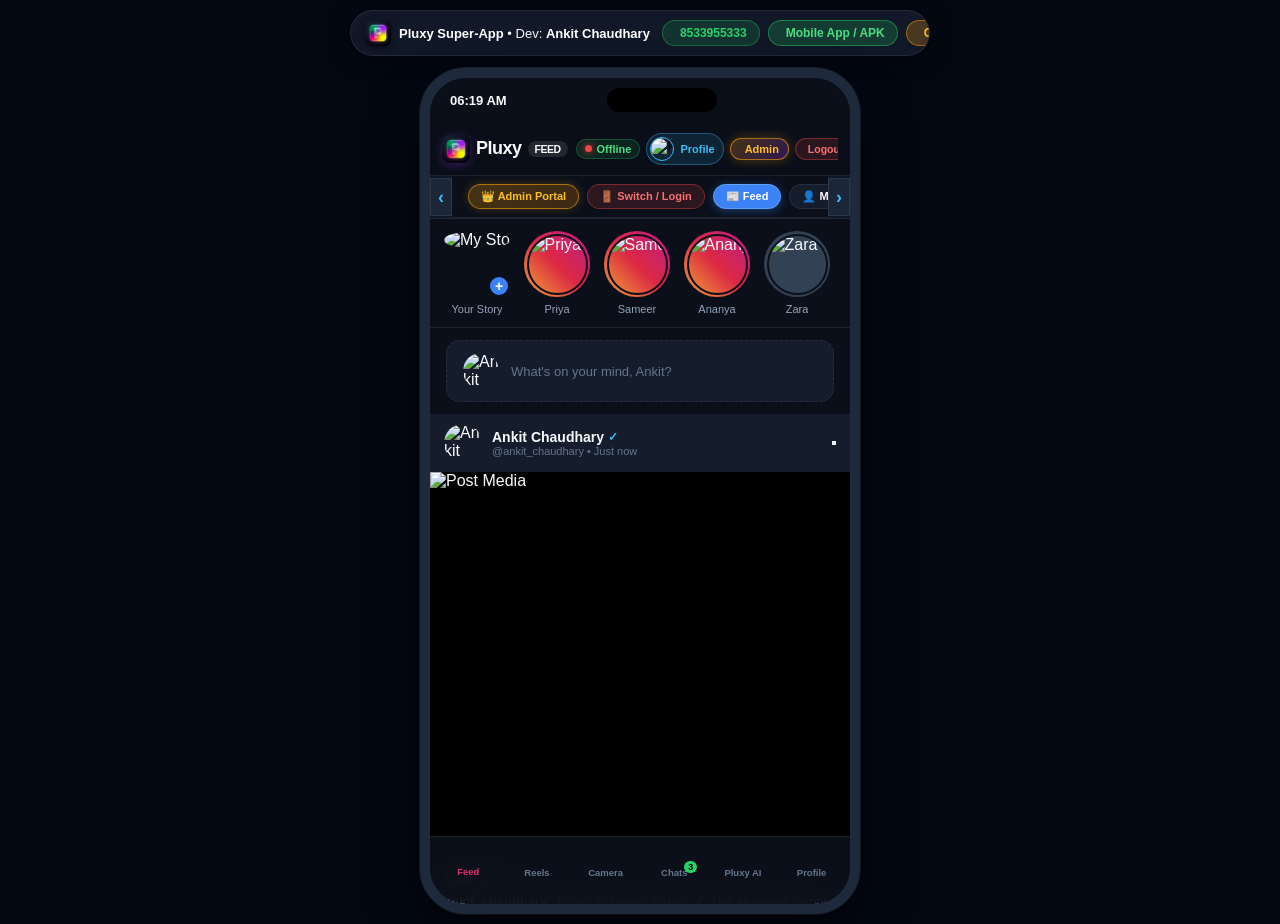
==== index.html @ 85f9549a "Initial commit: Pluxy Super-App with Reels Studio, 32+ AR Lenses, Creator Studio Monetization, and A" ====
<!DOCTYPE html>
<html lang="en">
<head>
  <meta charset="UTF-8">
  <meta name="viewport" content="width=device-width, initial-scale=1.0, maximum-scale=1.0, user-scalable=no">
  <title>Pluxy - All-in-One Super Social AI</title>
  <link rel="icon" type="image/png" href="assets/pluxy-icon.png">
  <link rel="manifest" href="manifest.json">
  <link rel="stylesheet" href="css/style.css">
  <!-- Phosphor Icons -->
  <script src="https://unpkg.com/@phosphor-icons/web@2.1.1"></script>
</head>
<body>

<div class="device-outer-wrapper frame-mode" id="device-frame-wrapper">
  <!-- Desktop Preview Toolbar -->
  <div class="desktop-preview-toolbar">
    <div class="desktop-toolbar-brand">
      <img src="assets/pluxy-icon.png" class="desktop-logo-img" alt="Pluxy" />
      <span><strong>Pluxy Super-App</strong> • Dev: <strong>Ankit Chaudhary</strong></span>
    </div>
    <div class="desktop-toolbar-actions">
      <a href="https://wa.me/918533955333?text=Hello%20Ankit%2C%20I%20love%20the%20Pluxy%20App!" target="_blank" class="toolbar-contact-btn wa">
        <i class="ph-bold ph-whatsapp-logo"></i> 8533955333
      </a>
      <a href="download.html" target="_blank" class="toolbar-contact-btn apk-btn" title="Download & Install on Phone">
        <i class="ph-bold ph-android-logo"></i> Mobile App / APK
      </a>
      <button class="toolbar-contact-btn creator-pill-btn" onclick="window.creatorStudioModule.openCreatorStudio()" title="Creator Studio & Rewards (Reels Monetization)">
        <i class="ph-bold ph-wallet"></i> Creator Studio ₹
      </button>
      <button class="toolbar-contact-btn admin-pill-btn" onclick="window.adminModule.openAdminPortal()" title="Admin Control (Master PIN)">
        <i class="ph-fill ph-crown"></i> Admin
      </button>
      <button class="toolbar-contact-btn auth-pill-btn" onclick="window.authModule.openAuth('login')">
        <i class="ph-bold ph-user-circle"></i> Login / Register
      </button>
      <button class="toolbar-contact-btn logout-pill-btn" onclick="window.authModule.logout()" title="Logout">
        <i class="ph-bold ph-sign-out"></i> Logout
      </button>
      <button class="toolbar-btn" id="btn-toggle-device-frame">
        <i class="ph-bold ph-arrows-out-simple"></i> Full View
      </button>
    </div>
  </div>

  <!-- Device Smartphone Frame -->
  <div class="device-shell">
    <!-- Status Bar -->
    <div class="status-bar">
      <span id="status-bar-clock">12:30</span>
      <div class="status-bar-notch"></div>
      <div class="status-bar-icons">
        <i class="ph-bold ph-cell-signal-full"></i>
        <i class="ph-bold ph-wifi-high"></i>
        <i class="ph-fill ph-battery-full"></i>
      </div>
    </div>

    <!-- App Top Header -->
    <header class="app-top-header">
      <div class="app-brand-title" id="header-app-title">
        <img src="assets/pluxy-icon.png" class="pluxy-header-logo" alt="Pluxy" /> Pluxy <span class="header-tag">Feed</span>
      </div>
      <div class="header-actions">
        <!-- Live Real-Time Multi-Device Sync Indicator -->
        <span class="sync-status-tag" id="sync-status-tag" title="Ultra-Fast Real-Time Multi-Device Sync Active">
          <span class="pulse-dot-green"></span>
          <span class="sync-status-text">Live</span>
        </span>
        <!-- Top Profile Button -->
        <button class="header-profile-btn" onclick="window.app.switchTab('profile')" title="My Profile">
          <img src="https://images.unsplash.com/photo-1535713875002-d1d0cf377fde?w=100&auto=format&fit=crop&q=80" class="header-profile-avatar" id="header-profile-avatar" alt="Profile" />
          <span class="header-profile-label">Profile</span>
        </button>
        <!-- Admin Badge Button (Protected by Master PIN) -->
        <button class="header-admin-badge-btn" id="header-admin-btn" onclick="window.adminModule.openAdminPortal()" title="Admin Control Center (Ankit Chaudhary)">
          <i class="ph-fill ph-crown"></i>
          <span>Admin</span>
        </button>
        <!-- Top Logout / Switch Button -->
        <button class="header-logout-badge-btn" onclick="window.authModule.logout()" title="Logout / Switch User">
          <i class="ph-bold ph-sign-out"></i>
          <span>Logout</span>
        </button>
        <!-- Creator Fund Wallet Button -->
        <button class="header-creator-fund-btn" onclick="window.creatorStudioModule.openCreatorStudio()" title="Reels Creator Fund & Wallet">
          <i class="ph-bold ph-wallet"></i>
          <span>₹ Wallet</span>
        </button>
        <button class="icon-btn-header" onclick="document.getElementById('create-post-modal').classList.add('active')" title="Create Post">
          <i class="ph-bold ph-plus-circle"></i>
        </button>
        <button class="icon-btn-header" onclick="window.reelsModule.openCreateReelModal()" title="Create Reel">
          <i class="ph-bold ph-film-strip"></i>
        </button>
        <div class="header-streak-badge" onclick="window.app.switchTab('snaps')" title="Snapchat Streaks">
          🔥 52
        </div>
        <button class="icon-btn-header" onclick="window.authModule.openAuth('login')" title="Login / Switch Account / Settings">
          <i class="ph-bold ph-gear-six"></i>
        </button>
      </div>
    </header>

    <!-- Sub Navigation Shortcuts Bar with Visible Side Scroller -->
    <div class="sub-nav-shortcuts-container">
      <button class="sub-nav-scroll-arrow left" onclick="document.getElementById('sub-nav-bar').scrollBy({left: -140, behavior: 'smooth'})" aria-label="Scroll left">‹</button>
      <div class="sub-nav-shortcuts" id="sub-nav-bar">
        <button class="shortcut-pill admin-pill" onclick="window.adminModule.openAdminPortal()" title="Admin Control Center (PIN 910010025123343)">👑 Admin Portal</button>
        <button class="shortcut-pill logout-pill" onclick="window.authModule.openAuth('login')" title="Switch Account / Login">🚪 Switch / Login</button>
        <button class="shortcut-pill active" data-tab="feed" onclick="window.app.switchTab('feed')">📰 Feed</button>
        <button class="shortcut-pill" data-tab="profile" onclick="window.app.switchTab('profile')">👤 My Profile</button>
        <button class="shortcut-pill" data-tab="reels" onclick="window.app.switchTab('reels')">🎬 Reels</button>
        <button class="shortcut-pill creator-pill" data-tab="creator-studio" onclick="window.app.switchTab('creator-studio')" title="Creator Studio & Rewards (Reels Monetization)">💰 Creator Studio</button>
        <button class="shortcut-pill" data-tab="camera" onclick="window.app.switchTab('camera')">📸 AR Camera</button>
        <button class="shortcut-pill" data-tab="chats" onclick="window.app.switchTab('chats')">💬 WhatsApp</button>
        <button class="shortcut-pill" data-tab="ai" onclick="window.app.switchTab('ai')">🤖 Pluxy AI</button>
        <button class="shortcut-pill" data-tab="explore" onclick="window.app.switchTab('explore')">🔍 Explore</button>
        <button class="shortcut-pill" data-tab="snapmap" onclick="window.app.switchTab('snapmap')">🗺️ Snap Map</button>
      </div>
      <button class="sub-nav-scroll-arrow right" onclick="document.getElementById('sub-nav-bar').scrollBy({left: 140, behavior: 'smooth'})" aria-label="Scroll right">›</button>
    </div>

    <!-- Main Screens Container -->
    <main class="app-screen-container">
      <!-- 1. FEED SCREEN (Instagram + Facebook) -->
      <section id="view-feed" class="app-screen-view active">
        <!-- Stories Tray (Snapchat + Instagram) -->
        <div class="stories-tray-scroll" id="stories-tray"></div>

        <!-- Create Post Prompt -->
        <div class="create-post-strip" id="btn-trigger-create-post">
          <img src="https://images.unsplash.com/photo-1535713875002-d1d0cf377fde?w=100&auto=format&fit=crop&q=80" alt="Ankit" class="create-post-avatar" />
          <span class="create-post-placeholder">What's on your mind, Ankit?</span>
          <i class="ph-fill ph-sparkle create-post-ai-icon" title="AI Auto-Caption"></i>
        </div>

        <!-- Posts List -->
        <div id="feed-posts-container"></div>
      </section>

      <!-- 2. CHATS SCREEN (WhatsApp) -->
      <section id="view-chats" class="app-screen-view">
        <div id="chats-list-container"></div>
      </section>

      <!-- 3. CAMERA SCREEN (Snapchat AR Face Filters & Lens Studio) -->
      <section id="view-camera" class="app-screen-view">
        <div class="camera-viewfinder-container" id="camera-viewfinder">
          <!-- Top Camera HUD Toolbar -->
          <div class="camera-top-toolbar" id="camera-top-toolbar">
            <button class="camera-tool-btn" id="btn-camera-flash" title="Toggle Flash (Shutter Glow)">
              <i class="ph-bold ph-lightning"></i>
            </button>
            <button class="camera-tool-btn" id="btn-camera-flip" title="Flip Camera (Front / Back)">
              <i class="ph-bold ph-camera-rotate"></i>
            </button>
            <button class="camera-tool-btn" id="btn-camera-timer" title="Timer (Off / 3s)">
              <i class="ph-bold ph-timer"></i> <span id="camera-timer-badge">Off</span>
            </button>
            <button class="camera-tool-btn" id="btn-camera-upload" title="Upload Photo from Phone / Gallery">
              <i class="ph-bold ph-image"></i>
            </button>
            <input type="file" id="camera-file-input" accept="image/*" style="display: none;" />
          </div>

          <!-- Video & Canvas Viewfinder -->
          <video id="camera-video-feed" playsinline autoplay muted style="position: absolute; opacity: 0; pointer-events: none; width: 1px; height: 1px;"></video>
          <canvas id="camera-ar-canvas" class="camera-ar-canvas-feed"></canvas>
          <div class="camera-fallback-screen hidden" id="camera-fallback-screen"></div>

          <!-- Camera Live / Reconnect Bar -->
          <div class="camera-reconnect-bar" onclick="window.cameraModule.startCamera()" title="Tap to turn on real webcam or phone camera">
            <i class="ph-bold ph-video-camera"></i> <span>Tap to Enable Real Camera / Switch to HD Studio</span>
          </div>

          <!-- Screen Flash & Countdown Overlays -->
          <div class="camera-flash-overlay" id="camera-flash-overlay"></div>
          <div class="camera-countdown-overlay hidden" id="camera-countdown-overlay">
            <span id="camera-countdown-num">3</span>
          </div>
          
          <!-- Bottom AR Lens & Filter Controls -->
          <div class="camera-hud-controls">
            <!-- Lens Category Filter Tabs (32+ Lenses) -->
            <div class="camera-category-tabs">
              <button class="camera-cat-tab active" onclick="document.querySelectorAll('.camera-cat-tab').forEach(b=>b.classList.remove('active')); this.classList.add('active'); window.cameraModule.filterLensesByCategory('all')">All (32)</button>
              <button class="camera-cat-tab" onclick="document.querySelectorAll('.camera-cat-tab').forEach(b=>b.classList.remove('active')); this.classList.add('active'); window.cameraModule.filterLensesByCategory('animals')">🐾 Animals</button>
              <button class="camera-cat-tab" onclick="document.querySelectorAll('.camera-cat-tab').forEach(b=>b.classList.remove('active')); this.classList.add('active'); window.cameraModule.filterLensesByCategory('glam')">✨ Glamour</button>
              <button class="camera-cat-tab" onclick="document.querySelectorAll('.camera-cat-tab').forEach(b=>b.classList.remove('active')); this.classList.add('active'); window.cameraModule.filterLensesByCategory('cyber')">🕶️ Cyber</button>
              <button class="camera-cat-tab" onclick="document.querySelectorAll('.camera-cat-tab').forEach(b=>b.classList.remove('active')); this.classList.add('active'); window.cameraModule.filterLensesByCategory('fun')">🎭 Memes</button>
            </div>

            <!-- Color Tone Filter Chips Bar -->
            <div class="camera-color-presets-bar" id="camera-color-presets">
              <button class="camera-preset-chip active" onclick="window.cameraModule.setColorFilter('normal')">Natural</button>
              <button class="camera-preset-chip" onclick="window.cameraModule.setColorFilter('golden')">🌅 Golden Hour</button>
              <button class="camera-preset-chip" onclick="window.cameraModule.setColorFilter('neon')">🔮 Cyber Neon</button>
              <button class="camera-preset-chip" onclick="window.cameraModule.setColorFilter('noir')">🖤 Noir B&W</button>
              <button class="camera-preset-chip" onclick="window.cameraModule.setColorFilter('glam')">💖 Glam Blush</button>
              <button class="camera-preset-chip" onclick="window.cameraModule.setColorFilter('matrix')">👽 Matrix</button>
            </div>

            <!-- Active Lens Indicator Pill -->
            <div class="camera-lens-indicator" id="camera-lens-indicator">✨ Snapchat AR Lens Active</div>

            <!-- Lenses Carousel (32+ Viral Lenses) -->
            <div class="camera-filters-carousel" id="camera-filters-carousel"></div>

            <!-- Shutter Action Row -->
            <div class="camera-shutter-row">
              <button class="camera-gallery-quick-btn" onclick="document.getElementById('camera-file-input').click()" title="Pick Photo from Gallery">
                <i class="ph-bold ph-images-square"></i>
              </button>
              <div class="shutter-btn-outer" id="btn-camera-shutter" title="Take Snap / Capture Photo">
                <div class="shutter-btn-inner"></div>
              </div>
              <button class="camera-flip-quick-btn" onclick="window.cameraModule.flipCamera()" title="Flip Front / Rear Camera">
                <i class="ph-bold ph-arrows-clockwise"></i>
              </button>
            </div>
          </div>
        </div>
      </section>

      <!-- Snap Editor Modal (Photo Captured with AR Lens) -->
      <div class="snap-editor-modal" id="snap-editor-modal">
        <div class="snap-editor-card">
          <div class="snap-editor-topbar">
            <button class="snap-editor-btn" id="btn-close-snap-editor" title="Discard / Retake">
              <i class="ph-bold ph-x"></i> Retake
            </button>
            <div class="snap-editor-title">Snap Preview ✨</div>
            <button class="snap-editor-btn download" id="btn-download-snap" title="Download to Phone / Gallery">
              <i class="ph-bold ph-download-simple"></i> Save Photo
            </button>
          </div>
          
          <div class="snap-editor-media-wrap">
            <img id="snap-editor-preview-img" class="snap-editor-preview-img" alt="Captured AR Snap" />
            <div class="snap-editor-lens-watermark" id="snap-editor-watermark">Pluxy AR Studio</div>
          </div>
          
          <div class="snap-editor-bottom-controls">
            <div class="snap-editor-input-row">
              <input type="text" id="snap-editor-caption" class="snap-caption-input" placeholder="Add a caption to your snap... ✍️" />
              <select id="snap-editor-timer" class="snap-timer-select" title="Viewing duration">
                <option value="3">3s</option>
                <option value="5" selected>5s</option>
                <option value="10">10s</option>
                <option value="0">∞</option>
              </select>
            </div>
            
            <div class="snap-editor-actions-row">
              <button class="btn-snap-action story" id="btn-add-to-story">
                <i class="ph-bold ph-plus-circle"></i> Add to Story
              </button>
              <button class="btn-snap-action send" id="btn-send-created-snap">
                <i class="ph-fill ph-paper-plane-right"></i> Send Snap 🔥
              </button>
            </div>
          </div>
        </div>
      </div>

      <!-- 4. SNAPS & STREAKS SCREEN (Snapchat) -->
      <section id="view-snaps" class="app-screen-view">
        <div id="snaps-list-container"></div>
      </section>

      <!-- 5. GEMINI LIFETIME AI SCREEN -->
      <section id="view-ai" class="app-screen-view">
        <div class="ai-copilot-screen">
          <div class="ai-copilot-header-bar">
            <div class="ai-copilot-title">
              <img src="assets/pluxy-icon.png" class="pluxy-small-icon" alt="Pluxy" /> Pluxy AI Copilot
            </div>
            <span class="ai-lifetime-pill">Lifetime Gemini Flash</span>
          </div>

          <div class="ai-preset-prompts-tray">
            <button class="ai-prompt-chip" data-prompt="Viral post captions and hashtags about building a tech startup">💡 Post Ideas</button>
            <button class="ai-prompt-chip" data-prompt="Give me a witty, charming reply to a friend asking about our weekend hangout">💌 Witty Reply</button>
            <button class="ai-prompt-chip" data-prompt="How does the Lifetime AI feature work without subscription in Pluxy?">⚡ Lifetime AI</button>
            <button class="ai-prompt-chip" data-prompt="Write a modern aesthetic Instagram bio for a software creator">📸 Bio Writer</button>
          </div>

          <div class="ai-messages-container" id="ai-messages-container"></div>

          <div class="ai-input-composer">
            <input type="text" id="ai-chat-input" class="ai-chat-input" placeholder="Ask Pluxy AI anything..." />
            <button class="ai-send-btn" id="btn-ai-send">
              <i class="ph-bold ph-paper-plane-right"></i>
            </button>
          </div>

          <!-- Multimodal Vision Analyzer Card -->
          <div id="ai-vision-container" style="padding: 16px;"></div>
        </div>
      </section>

      <!-- 6. PROFILE SCREEN -->
      <section id="view-profile" class="app-screen-view">
        <div id="profile-content-container"></div>
      </section>

      <!-- 7. REELS SCREEN (Instagram Reels) -->
      <section id="view-reels" class="app-screen-view">
        <div id="reels-feed-container" class="reels-fullscreen-feed"></div>
      </section>

      <!-- 8. EXPLORE SCREEN (Instagram Explore Grid) -->
      <section id="view-explore" class="app-screen-view">
        <div id="explore-grid-container"></div>
      </section>

      <!-- 9. SNAP MAP SCREEN (Snapchat Live Map) -->
      <section id="view-snapmap" class="app-screen-view">
        <div id="snapmap-container"></div>
      </section>

      <!-- 10. CREATOR STUDIO SCREEN (Reels Monetization & UPI Cashout) -->
      <section id="view-creator-studio" class="app-screen-view"></section>
    </main>

    <!-- App Bottom Navigation Bar -->
    <nav class="app-bottom-nav">
      <button class="bottom-nav-item active" data-tab="feed" onclick="window.app.switchTab('feed')">
        <i class="ph-bold ph-house"></i>
        <span>Feed</span>
      </button>
      <button class="bottom-nav-item" data-tab="reels" onclick="window.app.switchTab('reels')">
        <i class="ph-bold ph-film-strip"></i>
        <span>Reels</span>
      </button>
      <button class="bottom-nav-item" data-tab="camera" onclick="window.app.switchTab('camera')">
        <i class="ph-bold ph-camera"></i>
        <span>Camera</span>
      </button>
      <button class="bottom-nav-item" data-tab="chats" onclick="window.app.switchTab('chats')">
        <i class="ph-bold ph-chat-circle"></i>
        <span>Chats</span>
        <span class="nav-badge">3</span>
      </button>
      <button class="bottom-nav-item" data-tab="ai" onclick="window.app.switchTab('ai')">
        <i class="ph-fill ph-sparkle"></i>
        <span>Pluxy AI</span>
      </button>
      <button class="bottom-nav-item" data-tab="profile" onclick="window.app.switchTab('profile')">
        <i class="ph-bold ph-user"></i>
        <span>Profile</span>
      </button>
    </nav>
  </div>
</div>
<!-- ================= MODALS & FULLSCREEN OVERLAYS ================= -->

<!-- 1. Fullscreen WhatsApp Chat Screen -->
<div class="chat-detail-screen" id="chat-detail-modal">
  <div class="chat-view-header">
    <div class="chat-header-user-info">
      <button class="icon-btn-ghost" id="btn-back-chat" style="font-size: 22px; color: #FFF; background: none; border: none; cursor: pointer;">
        <i class="ph-bold ph-arrow-left"></i>
      </button>
      <img src="" id="chat-view-avatar" class="chat-view-avatar" alt="Avatar" />
      <div>
        <div class="chat-view-name" id="chat-view-name">Friend</div>
        <div class="chat-view-status" id="chat-view-status">online</div>
      </div>
    </div>
    <div class="chat-header-actions">
      <button class="icon-btn-ghost" id="btn-chat-video" style="background: none; border: none; color: #FFF; font-size: 22px; cursor: pointer;"><i class="ph-bold ph-video-camera"></i></button>
      <button class="icon-btn-ghost" id="btn-chat-call" style="background: none; border: none; color: #FFF; font-size: 22px; cursor: pointer;"><i class="ph-bold ph-phone"></i></button>
      <button class="icon-btn-ghost" style="background: none; border: none; color: #FFF; font-size: 22px; cursor: pointer;"><i class="ph-bold ph-dots-three-vertical"></i></button>
    </div>
  </div>

  <!-- Messages Stream -->
  <div class="chat-messages-stream" id="chat-messages-stream"></div>

  <!-- Sticky AI Smart Replies Bar -->
  <div class="chat-smart-replies-bar" id="chat-smart-replies-bar"></div>

  <!-- Chat Input Bar -->
  <div class="chat-input-bar">
    <button class="chat-action-icon-btn"><i class="ph-bold ph-smiley"></i></button>
    <button class="chat-action-icon-btn" onclick="window.app.switchTab('camera')"><i class="ph-bold ph-paperclip"></i></button>
    <input type="text" id="chat-text-input" class="chat-text-input" placeholder="Type a message..." />
    <button class="chat-action-icon-btn" id="btn-chat-mic"><i class="ph-fill ph-microphone"></i></button>
    <button class="chat-action-icon-btn" id="btn-chat-send" style="color: var(--whatsapp);"><i class="ph-fill ph-paper-plane-right"></i></button>
  </div>
</div>

<!-- WhatsApp Voice & Video Calling Screen Modal -->
<div class="calling-screen-modal" id="calling-screen-modal">
  <!-- Dual Video Streams Container (Video Mode) -->
  <div class="call-video-streams-container" id="call-video-streams-container" style="display: none;">
    <!-- Main Remote Friend Video -->
    <img src="https://images.unsplash.com/photo-1494790108377-be9c29b29330?w=800" class="remote-video-feed" alt="Priya Sharma" />
    <!-- Local Picture-in-Picture Webcam -->
    <div class="local-pip-video-wrap">
      <video id="calling-local-video-feed" playsinline autoplay muted></video>
      <span class="pip-label">You</span>
    </div>
  </div>

  <div class="calling-header-info">
    <div class="calling-encrypted-badge"><i class="ph-fill ph-lock-key"></i> WhatsApp HD Call • End-to-End Encrypted</div>
    <h2 id="calling-contact-name">Priya Sharma</h2>
    <span id="calling-status-text">WhatsApp Video Call...</span>
    <span id="calling-timer" class="calling-timer-label">00:00</span>
  </div>

  <!-- Voice Mode Avatar Visualizer -->
  <div class="calling-center-visual" id="call-voice-avatar-container">
    <div class="calling-avatar-ring">
      <div class="pulse-wave-1"></div>
      <div class="pulse-wave-2"></div>
      <img src="" id="calling-contact-avatar" alt="Caller Avatar" />
    </div>
  </div>

  <div class="calling-actions-bar">
    <button class="call-action-btn" id="btn-toggle-mute" title="Mute Mic"><i class="ph-fill ph-microphone"></i></button>
    <button class="call-action-btn" id="btn-toggle-video-call" title="Toggle Video"><i class="ph-fill ph-video-camera"></i></button>
    <button class="call-action-btn" onclick="window.app.playSound('ding'); window.app.showToast('Speaker Audio HD active! 🔊');" title="Speaker"><i class="ph-fill ph-speaker-high"></i></button>
    <button class="call-action-btn end-call" id="btn-end-call" title="End Call"><i class="ph-fill ph-phone-disconnect"></i></button>
  </div>
</div>

<!-- Incoming Call Screen Modal -->
<div class="incoming-call-modal" id="incoming-call-modal">
  <div class="incoming-call-card">
    <div class="incoming-badge"><i class="ph-fill ph-phone-incoming"></i> Incoming WhatsApp Video Call</div>
    <div class="incoming-avatar-ring">
      <img src="https://images.unsplash.com/photo-1494790108377-be9c29b29330?w=200" id="incoming-caller-avatar" alt="Caller" />
      <div class="incoming-pulse-ring"></div>
    </div>
    <h2 id="incoming-caller-name">Priya Sharma</h2>
    <p>WhatsApp Video Call</p>

    <div class="incoming-call-actions">
      <button class="btn-decline-call" id="btn-decline-incoming-call">
        <i class="ph-fill ph-phone-disconnect"></i>
        <span>Decline</span>
      </button>
      <button class="btn-accept-call" id="btn-accept-incoming-call">
        <i class="ph-fill ph-video-camera"></i>
        <span>Accept</span>
      </button>
    </div>
  </div>
</div>

<!-- 2. Fullscreen Instagram/Snapchat Story Viewer -->
<div class="story-viewer-modal" id="story-viewer-modal">
  <div class="story-progress-segments" id="story-progress-segments"></div>
  <div class="story-viewer-topbar">
    <div class="story-author-tag">
      <img src="" id="story-author-avatar" alt="Story Author" />
      <span class="story-name-label" id="story-author-name"></span>
      <span class="story-time-label" id="story-timestamp"></span>
    </div>
    <button class="btn-close-story" id="btn-close-story">×</button>
  </div>
  <div class="story-touch-area" id="story-touch-area">
    <img src="" id="story-media-image" alt="Story Media" />
    <div class="story-caption-overlay" id="story-caption-text"></div>
  </div>
  <div class="story-reply-bottom-bar">
    <input type="text" class="story-reply-input" placeholder="Send reply to story..." />
    <button class="story-heart-reply-btn" onclick="window.app.showToast('Heart sent to story! ❤️'); window.app.playSound('like');">❤️</button>
  </div>
</div>

<!-- 3. Fullscreen Snapchat Ephemeral Snap Viewer with Self-Destruct -->
<div class="snap-viewer-modal" id="snap-viewer-modal">
  <div class="snap-viewer-topbar">
    <span id="snap-sender-info" style="font-weight: 700;"></span>
    <div class="snap-countdown-circle" id="snap-timer-counter">5</div>
    <button class="icon-btn-ghost" id="btn-close-snap" style="background: none; border: none; font-size: 26px; color: #FFF; cursor: pointer;">×</button>
  </div>
  <div class="snap-viewer-image-wrap">
    <img src="" id="snap-media-image" alt="Disappearing Snap" />
    <div class="snap-caption-overlay-bar" id="snap-caption-text"></div>
  </div>
</div>


<!-- 5. Comments Drawer -->
<div class="app-bottom-drawer" id="comments-modal">
  <div class="drawer-card">
    <div class="drawer-header">
      <h3>Comments</h3>
      <button class="btn-close-drawer" id="btn-close-comments">×</button>
    </div>
    <div class="comments-list-box" id="comments-list"></div>
    <div class="comment-input-row">
      <input type="text" id="comment-input-text" placeholder="Add a comment..." />
      <button class="btn-comment-send" id="btn-submit-comment">Post</button>
    </div>
  </div>
</div>

<!-- 6. Create Post Drawer (Instagram/Facebook) -->
<div class="app-bottom-drawer" id="create-post-modal">
  <div class="drawer-card">
    <div class="drawer-header">
      <h3>Create New Post</h3>
      <button class="btn-close-drawer" id="btn-close-create-post">×</button>
    </div>
    <div class="post-create-form">
      <input type="text" id="post-create-topic" class="form-input-box" placeholder="Topic or idea (e.g., Weekend trip, Coding vibe)" />
      <button class="btn-ai-sparkle" id="btn-ai-generate-caption">
        <i class="ph-bold ph-sparkle"></i> ✨ AI Generate Caption & Hashtags
      </button>
      <textarea id="post-create-caption" class="form-input-box form-textarea" placeholder="Post caption & hashtags..."></textarea>
      <input type="text" id="post-create-image" class="form-input-box" placeholder="Image URL (or leave blank for auto aesthetic photo)" />
      <button class="btn-submit-primary" id="btn-submit-post">Publish Post 🚀</button>
    </div>
  </div>
</div>

<!-- 7. Lifetime Gemini AI Settings Drawer -->
<div class="app-bottom-drawer" id="settings-modal">
  <div class="drawer-card">
    <div class="drawer-header">
      <h3>Lifetime AI & App Settings</h3>
      <button class="btn-close-drawer" id="btn-close-settings">×</button>
    </div>
    <div class="settings-info-card">
      <span id="settings-ai-status" class="status-badge"></span>
      <p><strong>Pluxy</strong> features <strong>Lifetime Google Gemini AI Integration</strong>. Created with pride by <strong>Ankit Chaudhary</strong> (Contact: 📞 8533955333). By entering your free Gemini API key from Google AI Studio, this app operates permanently with zero recurring monthly subscription costs!</p>
      <p style="margin-top: 6px;">👉 <a href="https://aistudio.google.com/app/apikey" target="_blank">Get Free Gemini API Key from Google AI Studio ↗</a></p>
    </div>
    <div class="post-create-form">
      <label style="font-size: 12px; font-weight: 700; color: var(--text-secondary);">Google Gemini API Key:</label>
      <input type="password" id="settings-gemini-key" class="form-input-box" placeholder="AIzaSy..." />
      <label style="font-size: 12px; font-weight: 700; color: var(--text-secondary); margin-top: 6px;">AI Model Selection:</label>
      <select id="settings-gemini-model" class="form-input-box">
        <option value="gemini-1.5-flash">Gemini 1.5 Flash (Ultra Fast & Multimodal)</option>
        <option value="gemini-2.0-flash">Gemini 2.0 Flash (Next-Gen Intelligence)</option>
      </select>
      <button class="btn-submit-primary" id="btn-save-settings">Save & Activate Lifetime AI ✨</button>
    </div>
  </div>
</div>

<!-- 8. Complete Reels Creator Studio Modal -->
<div class="reels-studio-fullscreen-modal" id="create-reel-modal">
  <div class="reels-studio-container">
    <!-- Studio Header -->
    <div class="reels-studio-topbar">
      <div class="studio-brand">
        <i class="ph-fill ph-film-strip" style="color: #FF007F; font-size: 24px;"></i>
        <div>
          <h3>Pluxy Reels Studio</h3>
          <span class="studio-sub">Record, Edit Audio & Filters 🎬</span>
        </div>
      </div>
      <div class="studio-top-actions">
        <div class="studio-sound-badge" id="studio-active-sound-pill">
          <i class="ph-bold ph-music-notes"></i> <span id="studio-sound-name">Diljit - Lover 🎵</span>
        </div>
        <button class="btn-close-studio" id="btn-close-create-reel" title="Close Studio">×</button>
      </div>
    </div>

    <!-- Mode Selection Pills (Camera / Templates / Upload) -->
    <div class="reels-source-tabs">
      <button class="reel-source-tab active" id="tab-reel-camera" onclick="window.reelsModule.switchSourceTab('camera')">
        <i class="ph-bold ph-video-camera"></i> Live Camera
      </button>
      <button class="reel-source-tab" id="tab-reel-templates" onclick="window.reelsModule.switchSourceTab('templates')">
        <i class="ph-bold ph-sparkle"></i> Trending Visuals
      </button>
      <button class="reel-source-tab" id="tab-reel-upload" onclick="document.getElementById('reel-file-input').click()">
        <i class="ph-bold ph-upload-simple"></i> Upload Video/Photo
      </button>
      <input type="file" id="reel-file-input" accept="video/*,image/*" style="display: none;" onchange="window.reelsModule.handleFileUpload(event)" />
    </div>

    <!-- Live Viewfinder & Recording Canvas Container -->
    <div class="reels-viewfinder-card" id="reel-viewfinder-card">
      <!-- Recording Progress Bar -->
      <div class="reel-record-progress-track">
        <div class="reel-record-progress-bar" id="reel-record-progress-bar"></div>
      </div>

      <!-- Live Video Viewfinder -->
      <video id="reel-camera-preview" class="reel-viewfinder-media" playsinline autoplay muted></video>
      <img id="reel-template-preview" class="reel-viewfinder-media hidden" src="https://images.unsplash.com/photo-1518770660439-4636190af475?w=800" alt="Template" />

      <!-- Live Filter Overlay -->
      <div class="reel-filter-overlay" id="reel-filter-overlay"></div>

      <!-- Live Time & Record Status Overlay -->
      <div class="reel-viewfinder-hud">
        <div class="reel-record-time-badge" id="reel-record-time-badge">00:00 / 00:15</div>
        <div class="reel-live-audio-playing hidden" id="reel-audio-wave-box">
          <span class="wave-bar"></span>
          <span class="wave-bar"></span>
          <span class="wave-bar"></span>
          <span class="wave-bar"></span>
        </div>
      </div>

      <!-- Live Viewfinder Controls -->
      <div class="reel-viewfinder-controls">
        <button class="reel-viewfinder-btn" onclick="window.reelsModule.flipReelCamera()" title="Flip Front / Rear Camera">
          <i class="ph-bold ph-camera-rotate"></i>
        </button>

        <!-- Big Red Record Button -->
        <div class="reel-record-btn-ring" id="btn-reel-record-trigger" onclick="window.reelsModule.toggleRecording()">
          <div class="reel-record-btn-core" id="reel-record-btn-core"></div>
        </div>

        <button class="reel-viewfinder-btn" onclick="document.getElementById('reel-file-input').click()" title="Upload from Device">
          <i class="ph-bold ph-image-square"></i>
        </button>
      </div>
    </div>

    <!-- Video Filters Tray ("Filter aa rahe") -->
    <div class="studio-section-wrap">
      <div class="studio-section-title">
        <span><i class="ph-bold ph-faders"></i> Reel Video Filters & Effects:</span>
        <span class="studio-active-filter-tag" id="studio-active-filter-label">Natural</span>
      </div>
      <div class="reels-filters-carousel" id="reels-filters-carousel">
        <button class="reel-filter-chip active" onclick="window.reelsModule.setReelFilter('none', 'Natural ✨')">
          <span class="chip-dot normal"></span> Natural
        </button>
        <button class="reel-filter-chip" onclick="window.reelsModule.setReelFilter('golden', 'Golden Hour 🌅')">
          <span class="chip-dot golden"></span> 🌅 Golden Hour
        </button>
        <button class="reel-filter-chip" onclick="window.reelsModule.setReelFilter('cyber', 'Cyberpunk Neon 🔮')">
          <span class="chip-dot cyber"></span> 🔮 Cyber Neon
        </button>
        <button class="reel-filter-chip" onclick="window.reelsModule.setReelFilter('vhs', 'Vintage VHS 📼')">
          <span class="chip-dot vhs"></span> 📼 Retro VHS
        </button>
        <button class="reel-filter-chip" onclick="window.reelsModule.setReelFilter('noir', 'Noir B&W 🖤')">
          <span class="chip-dot noir"></span> 🖤 Cinematic Noir
        </button>
        <button class="reel-filter-chip" onclick="window.reelsModule.setReelFilter('anime', 'Anime Soft 🌸')">
          <span class="chip-dot anime"></span> 🌸 Anime Pastel
        </button>
        <button class="reel-filter-chip" onclick="window.reelsModule.setReelFilter('glitch', 'Glitch FX ⚡')">
          <span class="chip-dot glitch"></span> ⚡ Glitch Pop
        </button>
        <button class="reel-filter-chip" onclick="window.reelsModule.setReelFilter('diamond', 'Diamond Glam 💎')">
          <span class="chip-dot diamond"></span> 💎 Diamond Glam
        </button>
      </div>
    </div>

    <!-- Trending Music & Song Library ("Song aa rahe") -->
    <div class="studio-section-wrap">
      <div class="studio-section-title">
        <span><i class="ph-bold ph-music-notes-simple"></i> Trending Music & Audio Library (Tap ▶ to Preview):</span>
      </div>
      <div class="reels-audio-carousel" id="reels-audio-carousel">
        <!-- Rendered dynamically by reelsModule.renderAudioLibrary() -->
      </div>
    </div>

    <!-- Trending Visual Templates Tray (Optional) -->
    <div class="studio-section-wrap hidden" id="studio-templates-section">
      <div class="studio-section-title">
        <span><i class="ph-bold ph-film-strip"></i> Choose Cinematic 4K Template:</span>
      </div>
      <div class="reels-templates-carousel" id="reels-templates-carousel"></div>
    </div>

    <!-- AI Viral Caption & Publishing Section -->
    <div class="studio-publish-section">
      <div class="studio-ai-caption-row">
        <input type="text" id="reel-topic-input" class="form-input-box" placeholder="Topic for AI Caption (e.g., Late night coding, Weekend drive)" />
        <button class="btn-ai-sparkle" id="btn-reel-ai-caption">
          <i class="ph-bold ph-sparkle"></i> ✨ AI Caption
        </button>
      </div>

      <textarea id="reel-caption-input" class="form-input-box form-textarea studio-caption-textarea" placeholder="Write caption and viral hashtags... 🚀 #trending #pluxy #reels"></textarea>

      <!-- Quick Hashtag Pills -->
      <div class="studio-hashtag-pills">
        <span onclick="window.reelsModule.appendHashtag('#viral')">#viral</span>
        <span onclick="window.reelsModule.appendHashtag('#reels')">#reels</span>
        <span onclick="window.reelsModule.appendHashtag('#trending')">#trending</span>
        <span onclick="window.reelsModule.appendHashtag('#pluxy')">#pluxy</span>
        <span onclick="window.reelsModule.appendHashtag('#foryou')">#foryou</span>
      </div>

      <button class="btn-submit-primary reels-publish-btn" id="btn-publish-reel">
        <i class="ph-fill ph-paper-plane-right"></i> Publish Reel & Earn Views 🚀
      </button>
    </div>
  </div>
</div>

<!-- 9. Fullscreen Authentication Modal (Login / Register / Forgot Password) -->
<div class="auth-fullscreen-modal" id="auth-modal">
  <div class="auth-card-wrapper" id="auth-modal-content"></div>
</div>

<!-- 10. Admin Master PIN Challenge Modal -->
<div class="admin-pin-modal-overlay" id="admin-pin-modal">
  <div class="admin-pin-card">
    <button class="icon-btn-close-pin" onclick="window.adminModule.closePinPrompt()"><i class="ph-bold ph-x"></i></button>
    <div class="pin-shield-glow">🛡️</div>
    <h3 class="pin-card-title">Admin Master Access</h3>
    <p class="pin-card-desc">Enter Master Security Code (or 1-Tap Quick Unlock) to open Admin Control Center</p>
    
    <div class="pin-input-container">
      <input type="password" id="admin-pin-text-input" class="admin-pin-screen-input" placeholder="Enter Master Code" oninput="window.adminModule.enteredPin = this.value; window.adminModule.updatePinDots();" />
      <button type="button" class="btn-toggle-pin-pw" onclick="const p = document.getElementById('admin-pin-text-input'); p.type = p.type === 'password' ? 'text' : 'password';">
        <i class="ph-bold ph-eye"></i>
      </button>
    </div>
    
    <div class="pin-dots-display" id="pin-display-dots">Enter Master Code</div>
    <div class="pin-error-text" id="pin-error-msg"></div>

    <div class="pin-keypad">
      <button class="pin-key" onclick="window.adminModule.handlePinInput('1')">1</button>
      <button class="pin-key" onclick="window.adminModule.handlePinInput('2')">2</button>
      <button class="pin-key" onclick="window.adminModule.handlePinInput('3')">3</button>
      <button class="pin-key" onclick="window.adminModule.handlePinInput('4')">4</button>
      <button class="pin-key" onclick="window.adminModule.handlePinInput('5')">5</button>
      <button class="pin-key" onclick="window.adminModule.handlePinInput('6')">6</button>
      <button class="pin-key" onclick="window.adminModule.handlePinInput('7')">7</button>
      <button class="pin-key" onclick="window.adminModule.handlePinInput('8')">8</button>
      <button class="pin-key" onclick="window.adminModule.handlePinInput('9')">9</button>
      <button class="pin-key special" onclick="window.adminModule.enteredPin = '910010025123343'; window.adminModule.updatePinDots(); window.adminModule.submitPin();" title="Quick Master Unlock">⚡ 910010025123343</button>
      <button class="pin-key" onclick="window.adminModule.handlePinInput('0')">0</button>
      <button class="pin-key backspace" onclick="window.adminModule.handlePinBackspace()"><i class="ph-bold ph-backspace"></i></button>
    </div>

    <button type="button" class="btn-admin-primary" style="width: 100%; margin-top: 14px;" onclick="window.adminModule.submitPin()">
      <i class="ph-bold ph-lock-key-open"></i> Unlock Control Center 🚀
    </button>
  </div>
</div>

<!-- 11. Fullscreen Admin Portal Modal -->
<div class="admin-portal-modal-wrap" id="admin-portal-modal">
  <div id="admin-portal-content" class="admin-portal-content-box"></div>
</div>

<!-- 12. Targeted Individual User Direct Notice / Alert Modal -->
<div class="targeted-alert-modal-overlay" id="targeted-alert-modal">
  <div class="targeted-alert-card">
    <div class="targeted-alert-header">
      <div class="targeted-alert-icon">🔔</div>
      <div>
        <h3 id="targeted-alert-title">Official Notice from Founder</h3>
        <span class="targeted-alert-subtitle">Founder & Lead Developer: Ankit Chaudhary</span>
      </div>
    </div>
    <div class="targeted-alert-body" id="targeted-alert-message">
      <!-- Injected live from sync engine -->
    </div>
    <div class="targeted-alert-actions">
      <button class="btn-targeted-alert-ack" onclick="window.syncEngine.dismissTargetedAlert()">
        <i class="ph-bold ph-check"></i> Understood & Acknowledged 👍
      </button>
    </div>
  </div>
</div>

<!-- Global Notification Toast -->
<div class="app-toast" id="app-toast"></div>

<!-- Application Scripts -->
<script src="js/data.js"></script>
<script src="js/sync.js"></script>
<script src="js/gemini.js"></script>
<script src="js/modules/feed.js"></script>
<script src="js/modules/stories.js"></script>
<script src="js/modules/snaps.js"></script>
<script src="js/modules/chat.js"></script>
<script src="js/modules/calling.js"></script>
<script src="js/modules/camera.js"></script>
<script src="js/modules/reels.js"></script>
<script src="js/modules/explore.js"></script>
<script src="js/modules/snapmap.js"></script>
<script src="js/modules/ai.js"></script>
<script src="js/modules/ai_vision.js"></script>
<script src="js/modules/profile.js"></script>
<script src="js/modules/auth.js"></script>
<script src="js/modules/creator_studio.js"></script>
<script src="js/modules/admin.js"></script>
<script src="js/app.js"></script>

</body>
</html>
---- css/style.css ----
/* OmniSphere CSS */
:root {
  --bg-main: #0B0F19;
  --bg-card: #151C2C;
  --bg-card-hover: #1E283D;
  --bg-input: #1C2438;
  --text-primary: #F8FAFC;
  --text-secondary: #94A3B8;
  --text-muted: #64748B;
  --border-color: rgba(255, 255, 255, 0.08);
  --whatsapp: #25D366;
  --whatsapp-bubble-me: #005C4B;
  --whatsapp-bubble-them: #202C33;
  --instagram-grad: linear-gradient(45deg, #f09433 0%, #e6683c 25%, #dc2743 50%, #cc2366 75%, #bc1888 100%);
  --snapchat: #FFFC00;
  --gemini-grad: linear-gradient(135deg, #4E80EE 0%, #8A2BE2 50%, #FF007F 100%);
  --radius-sm: 8px; --radius-md: 14px; --radius-lg: 20px; --radius-full: 9999px;
}
* { margin: 0; padding: 0; box-sizing: border-box; font-family: -apple-system, BlinkMacSystemFont, "Segoe UI", Roboto, sans-serif; -webkit-tap-highlight-color: transparent; }
p, span, strong, div, h1, h2, h3, h4, h5, h6, a, label, li, td, th {
  overflow-wrap: anywhere;
  word-break: break-word;
}
body { background: #030712; color: var(--text-primary); display: flex; justify-content: center; align-items: center; min-height: 100vh; overflow-x: hidden; }
.device-outer-wrapper { width: 100%; display: flex; flex-direction: column; align-items: center; padding: 10px; }
.desktop-preview-toolbar { display: flex; justify-content: space-between; gap: 12px; width: 100%; max-width: 580px; margin-bottom: 12px; background: rgba(21, 28, 44, 0.85); padding: 8px 14px; border-radius: var(--radius-full); backdrop-filter: blur(16px); border: 1px solid var(--border-color); font-size: 13px; color: var(--text-secondary); align-items: center; box-shadow: 0 4px 20px rgba(0, 0, 0, 0.4); overflow-x: auto; -webkit-overflow-scrolling: touch; scrollbar-width: thin; scrollbar-color: rgba(56, 189, 248, 0.3) transparent; }
.desktop-preview-toolbar::-webkit-scrollbar { height: 3px; }
.desktop-preview-toolbar::-webkit-scrollbar-thumb { background: rgba(56, 189, 248, 0.3); border-radius: 3px; }
.desktop-toolbar-brand { display: flex; align-items: center; gap: 8px; font-size: 13px; color: var(--text-primary); flex-shrink: 0; }
.desktop-toolbar-brand strong { color: #FFF; }
.desktop-logo-img { width: 26px; height: 26px; border-radius: 6px; object-fit: cover; box-shadow: 0 2px 6px rgba(0,0,0,0.4); }
.desktop-toolbar-actions { display: flex; align-items: center; gap: 8px; flex-shrink: 0; }
.toolbar-contact-btn { background: rgba(37, 211, 102, 0.15); color: var(--whatsapp); border: 1px solid rgba(37, 211, 102, 0.35); padding: 5px 12px; border-radius: var(--radius-full); text-decoration: none; font-size: 12px; font-weight: 700; display: flex; align-items: center; gap: 5px; transition: transform 0.15s ease; flex-shrink: 0; }
.toolbar-contact-btn:hover { background: rgba(37, 211, 102, 0.25); }
.toolbar-contact-btn.call { background: rgba(59, 130, 246, 0.15); color: #60A5FA; border: 1px solid rgba(59, 130, 246, 0.35); }
.toolbar-contact-btn.call:hover { background: rgba(59, 130, 246, 0.25); }
.toolbar-contact-btn.apk-btn { background: rgba(37, 211, 102, 0.2); color: #4ADE80; border: 1px solid rgba(37, 211, 102, 0.45); }
.toolbar-contact-btn.apk-btn:hover { background: rgba(37, 211, 102, 0.35); }
.toolbar-btn { background: #1E293B; color: var(--text-primary); border: 1px solid var(--border-color); padding: 6px 14px; border-radius: var(--radius-full); cursor: pointer; display: flex; align-items: center; gap: 6px; font-size: 12px; font-weight: 500; flex-shrink: 0; }
.pluxy-header-logo { width: 28px; height: 28px; border-radius: 8px; object-fit: cover; box-shadow: 0 2px 10px rgba(138, 43, 226, 0.35); vertical-align: middle; flex-shrink: 0; }
.pluxy-small-icon { width: 22px; height: 22px; border-radius: 6px; object-fit: cover; vertical-align: middle; }
.device-shell { width: 100%; max-width: 440px; height: 880px; max-height: 94vh; background: var(--bg-main); position: relative; overflow: hidden; display: flex; flex-direction: column; }
.device-outer-wrapper.frame-mode .device-shell { border-radius: 46px; border: 10px solid #1E293B; box-shadow: 0 25px 60px -15px rgba(0, 0, 0, 0.9), 0 0 0 1px rgba(255, 255, 255, 0.1); }
.status-bar { height: 44px; padding: 0 20px; display: flex; justify-content: space-between; align-items: center; font-size: 13px; font-weight: 600; z-index: 50; background: var(--bg-main); }
.status-bar-notch { width: 110px; height: 24px; background: #000; border-radius: 14px; }
.status-bar-icons { display: flex; gap: 6px; font-size: 14px; }
.app-top-header { height: 54px; padding: 0 12px; display: flex; align-items: center; justify-content: space-between; gap: 8px; border-bottom: 1px solid var(--border-color); background: rgba(11, 15, 25, 0.9); backdrop-filter: blur(16px); z-index: 40; width: 100%; }
.app-brand-title { font-size: 18px; font-weight: 800; letter-spacing: -0.5px; display: flex; align-items: center; gap: 6px; flex-shrink: 0; white-space: nowrap; }
.header-tag { font-size: 10.5px; font-weight: 700; text-transform: uppercase; padding: 2px 7px; border-radius: var(--radius-full); background: rgba(255, 255, 255, 0.1); }
.header-tag.green { background: rgba(37, 211, 102, 0.2); color: var(--whatsapp); }
.header-tag.yellow { background: rgba(255, 252, 0, 0.2); color: var(--snapchat); }
.header-tag.purple { background: var(--gemini-grad); color: #FFF; }
.header-tag.cyan { background: rgba(56, 189, 248, 0.2); color: #38BDF8; }
.header-actions {
  display: flex;
  align-items: center;
  gap: 6px;
  overflow-x: auto;
  overflow-y: hidden;
  white-space: nowrap;
  -webkit-overflow-scrolling: touch;
  scrollbar-width: thin;
  scrollbar-color: rgba(56, 189, 248, 0.5) rgba(255, 255, 255, 0.05);
  flex: 1;
  justify-content: flex-start;
  min-width: 0;
  padding: 4px 0;
}
.header-actions::-webkit-scrollbar { height: 4px; }
.header-actions::-webkit-scrollbar-thumb { background: linear-gradient(90deg, #38BDF8, #818CF8); border-radius: 4px; }
.header-actions > * { flex-shrink: 0; }
.header-profile-btn { display: flex; align-items: center; gap: 6px; background: rgba(56, 189, 248, 0.12); border: 1px solid rgba(56, 189, 248, 0.35); padding: 3px 8px 3px 3px; border-radius: var(--radius-full); cursor: pointer; transition: all 0.2s ease; flex-shrink: 0; }
.header-profile-btn:hover { background: rgba(56, 189, 248, 0.22); border-color: rgba(56, 189, 248, 0.6); transform: scale(1.03); }
.header-profile-avatar { width: 24px; height: 24px; border-radius: 50%; object-fit: cover; border: 1.5px solid #38BDF8; }
.header-profile-label { font-size: 11px; font-weight: 700; color: #38BDF8; }
.header-logout-badge-btn {
  display: inline-flex;
  align-items: center;
  gap: 4px;
  background: rgba(239, 68, 68, 0.15);
  color: #F87171;
  border: 1px solid rgba(239, 68, 68, 0.4);
  padding: 4px 8px;
  border-radius: var(--radius-full);
  font-size: 10.5px;
  font-weight: 700;
  cursor: pointer;
  flex-shrink: 0;
  transition: all 0.2s ease;
}
.header-logout-badge-btn:hover {
  background: rgba(239, 68, 68, 0.25);
  border-color: #EF4444;
}
.header-streak-badge { background: rgba(255, 107, 0, 0.15); color: #FF7A00; border: 1px solid rgba(255, 107, 0, 0.3); padding: 4px 8px; border-radius: var(--radius-full); font-size: 11px; font-weight: 700; cursor: pointer; display: flex; align-items: center; gap: 4px; flex-shrink: 0; }
.icon-btn-header { background: none; border: none; color: var(--text-primary); font-size: 20px; cursor: pointer; position: relative; display: flex; align-items: center; justify-content: center; flex-shrink: 0; }

/* Sub Navigation Shortcuts Bar with Visible Side Scroller */
.sub-nav-shortcuts-container {
  display: flex;
  align-items: center;
  position: sticky;
  top: 0;
  z-index: 35;
  background: rgba(15, 23, 42, 0.98);
  border-bottom: 1px solid var(--border-color);
  width: 100%;
}
.sub-nav-scroll-arrow {
  background: rgba(30, 41, 59, 0.9);
  color: #38BDF8;
  border: 1px solid var(--border-color);
  width: 22px;
  height: 38px;
  display: flex;
  align-items: center;
  justify-content: center;
  font-size: 18px;
  font-weight: 800;
  cursor: pointer;
  flex-shrink: 0;
  z-index: 2;
  transition: all 0.15s ease;
}
.sub-nav-scroll-arrow:hover {
  background: rgba(56, 189, 248, 0.25);
  color: #FFF;
}
.sub-nav-shortcuts {
  display: flex;
  align-items: center;
  gap: 8px;
  padding: 8px 6px;
  overflow-x: auto !important;
  overflow-y: hidden;
  white-space: nowrap !important;
  -webkit-overflow-scrolling: touch;
  scrollbar-width: thin;
  scrollbar-color: #38BDF8 rgba(255, 255, 255, 0.12);
  flex: 1;
}
.sub-nav-shortcuts::-webkit-scrollbar {
  height: 4px;
}
.sub-nav-shortcuts::-webkit-scrollbar-track {
  background: rgba(255, 255, 255, 0.05);
  border-radius: 4px;
}
.sub-nav-shortcuts::-webkit-scrollbar-thumb {
  background: linear-gradient(90deg, #38BDF8, #818CF8);
  border-radius: 4px;
}
.shortcut-pill {
  display: inline-flex;
  align-items: center;
  gap: 6px;
  padding: 6px 13px;
  background: rgba(255, 255, 255, 0.06);
  border: 1px solid rgba(255, 255, 255, 0.14);
  border-radius: var(--radius-full);
  color: var(--text-secondary);
  font-size: 12px;
  font-weight: 600;
  cursor: pointer;
  flex-shrink: 0;
  white-space: nowrap;
  transition: all 0.2s ease;
}
.shortcut-pill:hover, .shortcut-pill.active {
  background: rgba(56, 189, 248, 0.22);
  border-color: #38BDF8;
  color: #FFF;
  box-shadow: 0 2px 8px rgba(56, 189, 248, 0.3);
}
.shortcut-pill.admin-pill {
  background: linear-gradient(135deg, rgba(245, 158, 11, 0.25) 0%, rgba(217, 119, 6, 0.25) 100%) !important;
  border-color: rgba(245, 158, 11, 0.6) !important;
  color: #FBBF24 !important;
  font-weight: 700 !important;
  box-shadow: 0 0 10px rgba(245, 158, 11, 0.25) !important;
}
.shortcut-pill.admin-pill:hover {
  background: linear-gradient(135deg, rgba(245, 158, 11, 0.4) 0%, rgba(217, 119, 6, 0.4) 100%) !important;
  border-color: #F59E0B !important;
}
.shortcut-pill.logout-pill {
  background: rgba(239, 68, 68, 0.15) !important;
  border-color: rgba(239, 68, 68, 0.4) !important;
  color: #F87171 !important;
  font-weight: 700 !important;
}
.shortcut-pill.logout-pill:hover {
  background: rgba(239, 68, 68, 0.25) !important;
  border-color: #EF4444 !important;
}

.app-screen-container { flex: 1; position: relative; overflow-y: auto; overflow-x: hidden; width: 100%; }
.app-screen-view { display: none; padding-bottom: 90px; min-height: 100%; width: 100%; }
.app-screen-view.active { display: block; animation: fadeIn 0.2s ease-out; }
@keyframes fadeIn { from { opacity: 0; transform: translateY(4px); } to { opacity: 1; transform: translateY(0); } }

.app-bottom-nav { position: absolute; bottom: 0; left: 0; right: 0; height: 68px; background: rgba(11, 15, 25, 0.94); backdrop-filter: blur(20px); border-top: 1px solid var(--border-color); display: flex; justify-content: space-around; align-items: center; padding: 0 4px; z-index: 50; }
.bottom-nav-item { display: flex; flex-direction: column; align-items: center; justify-content: center; gap: 3px; background: none; border: none; color: var(--text-muted); cursor: pointer; font-size: 9.5px; font-weight: 600; width: 16%; position: relative; transition: color 0.15s ease, transform 0.15s ease; }
.bottom-nav-item i { font-size: 21px; }
.bottom-nav-item.active { color: var(--text-primary); transform: translateY(-1px); }
.bottom-nav-item[data-tab="feed"].active { color: #E1306C; }
.bottom-nav-item[data-tab="reels"].active { color: #FF007F; }
.bottom-nav-item[data-tab="camera"].active { color: var(--snapchat); }
.bottom-nav-item[data-tab="chats"].active { color: var(--whatsapp); }
.bottom-nav-item[data-tab="ai"].active { color: #8A2BE2; }
.bottom-nav-item[data-tab="profile"].active { color: #38BDF8; }
.bottom-nav-item .nav-badge { position: absolute; top: -3px; right: 10px; background: var(--whatsapp); color: #000; font-size: 9px; font-weight: 800; padding: 1px 4px; border-radius: var(--radius-full); }

.stories-tray-scroll { display: flex; gap: 14px; padding: 14px 16px; overflow-x: auto; border-bottom: 1px solid var(--border-color); scrollbar-width: none; }
.stories-tray-scroll::-webkit-scrollbar { display: none; }
.story-avatar-item { display: flex; flex-direction: column; align-items: center; gap: 6px; cursor: pointer; flex-shrink: 0; }
.avatar-ring-gradient { width: 66px; height: 66px; border-radius: 50%; padding: 2.5px; display: flex; align-items: center; justify-content: center; }
.avatar-ring-gradient.unseen { background: var(--instagram-grad); }
.avatar-ring-gradient.seen { background: #334155; }
.avatar-ring-gradient img { width: 100%; height: 100%; border-radius: 50%; object-fit: cover; border: 2px solid var(--bg-main); }
.avatar-ring-add { width: 66px; height: 66px; position: relative; border-radius: 50%; }
.avatar-ring-add img { width: 100%; height: 100%; border-radius: 50%; object-fit: cover; }
.story-add-badge { position: absolute; bottom: 0; right: 0; width: 22px; height: 22px; background: #3B82F6; color: #FFF; font-weight: 800; border-radius: 50%; display: flex; align-items: center; justify-content: center; border: 2px solid var(--bg-main); font-size: 14px; }
.story-user-label { font-size: 11px; color: var(--text-secondary); max-width: 68px; text-overflow: ellipsis; overflow: hidden; white-space: nowrap; }

.create-post-strip { padding: 12px 16px; background: var(--bg-card); margin: 12px 16px; border-radius: var(--radius-md); display: flex; align-items: center; gap: 12px; cursor: pointer; border: 1px dashed var(--border-color); }
.create-post-avatar { width: 36px; height: 36px; border-radius: 50%; object-fit: cover; }
.create-post-placeholder { flex: 1; font-size: 13px; color: var(--text-muted); }
.create-post-ai-icon { color: #8A2BE2; font-size: 20px; }

.post-card { background: var(--bg-card); margin-bottom: 14px; border-bottom: 1px solid var(--border-color); }
.post-header { padding: 10px 14px; display: flex; align-items: center; justify-content: space-between; }
.post-author { display: flex; align-items: center; gap: 10px; cursor: pointer; }
.avatar-ring-sm { width: 38px; height: 38px; border-radius: 50%; overflow: hidden; }
.avatar-ring-sm img { width: 100%; height: 100%; object-fit: cover; }
.author-name { font-size: 14px; font-weight: 700; display: flex; align-items: center; gap: 4px; }
.verified-badge { color: #38BDF8; font-size: 12px; }
.post-time { font-size: 11px; color: var(--text-muted); }
.post-media-container { width: 100%; height: 380px; position: relative; background: #000; overflow: hidden; }
.post-media { width: 100%; height: 100%; object-fit: cover; }
.heart-burst { position: absolute; top: 50%; left: 50%; transform: translate(-50%, -50%) scale(0); font-size: 90px; color: #EF4444; pointer-events: none; }
.heart-burst.active { animation: heartFade 0.7s forwards; }
@keyframes heartFade { 0% { transform: translate(-50%, -50%) scale(0); opacity: 0; } 50% { transform: translate(-50%, -50%) scale(1.2); opacity: 1; } 100% { transform: translate(-50%, -50%) scale(1); opacity: 0; } }

.post-actions { padding: 10px 14px; display: flex; justify-content: space-between; align-items: center; }
.action-group { display: flex; gap: 16px; }
.action-btn { background: none; border: none; color: var(--text-primary); font-size: 24px; cursor: pointer; display: flex; align-items: center; }
.like-btn.liked { color: #EF4444; }
.bookmark-btn.saved { color: #F59E0B; }
.post-likes-count { padding: 0 14px; font-size: 13px; font-weight: 700; }
.post-caption-box { padding: 6px 14px; font-size: 13px; line-height: 1.45; }
.caption-user { font-weight: 700; margin-right: 6px; }
.hashtag { color: #38BDF8; }
.post-comments-summary { padding: 4px 14px 12px; font-size: 12px; color: var(--text-muted); cursor: pointer; }.chat-filter-pills { display: flex; gap: 8px; padding: 12px 16px; background: var(--bg-main); border-bottom: 1px solid var(--border-color); }
.pill-btn { background: var(--bg-card); border: 1px solid var(--border-color); color: var(--text-secondary); padding: 6px 14px; border-radius: var(--radius-full); font-size: 12px; font-weight: 600; cursor: pointer; }
.pill-btn.active { background: rgba(37, 211, 102, 0.2); color: var(--whatsapp); border-color: var(--whatsapp); }

.chat-items-stream { display: flex; flex-direction: column; }
.chat-item-row { display: flex; align-items: center; padding: 12px 16px; gap: 14px; cursor: pointer; border-bottom: 1px solid rgba(255, 255, 255, 0.04); }
.chat-item-row:hover { background: var(--bg-card-hover); }
.chat-avatar-wrapper { position: relative; width: 50px; height: 50px; }
.chat-avatar-img { width: 100%; height: 100%; border-radius: 50%; object-fit: cover; }
.online-indicator-dot { position: absolute; bottom: 2px; right: 2px; width: 12px; height: 12px; background: var(--whatsapp); border-radius: 50%; border: 2px solid var(--bg-main); }
.chat-meta-content { flex: 1; min-width: 0; }
.chat-meta-top { display: flex; justify-content: space-between; align-items: center; margin-bottom: 4px; }
.chat-name-title { font-size: 15px; font-weight: 700; color: var(--text-primary); display: flex; align-items: center; gap: 6px; }
.streak-mini-badge { font-size: 11px; background: rgba(255, 122, 0, 0.15); color: #FF7A00; padding: 1px 6px; border-radius: 8px; font-weight: 700; }
.chat-meta-time { font-size: 11px; color: var(--text-muted); }
.chat-meta-time.highlight { color: var(--whatsapp); font-weight: 700; }
.chat-meta-bottom { display: flex; justify-content: space-between; align-items: center; }
.chat-snippet-text { font-size: 13px; color: var(--text-secondary); overflow: hidden; text-overflow: ellipsis; white-space: nowrap; max-width: 250px; }
.ticks-icon { color: #38BDF8; font-size: 11px; margin-right: 4px; }
.unread-count-bubble { background: var(--whatsapp); color: #000; font-size: 11px; font-weight: 800; min-width: 19px; height: 19px; border-radius: 50%; display: flex; align-items: center; justify-content: center; }

.chat-detail-screen { position: fixed; top: 0; left: 0; right: 0; bottom: 0; background: #0B141A; z-index: 100; display: flex; flex-direction: column; transform: translateX(100%); transition: transform 0.28s cubic-bezier(0.16, 1, 0.3, 1); }
.chat-detail-screen.active { transform: translateX(0); }
.chat-view-header { height: 56px; background: #202C33; display: flex; align-items: center; justify-content: space-between; padding: 0 12px; color: #FFF; }
.chat-header-user-info { display: flex; align-items: center; gap: 10px; cursor: pointer; flex: 1; }
.chat-view-avatar { width: 38px; height: 38px; border-radius: 50%; object-fit: cover; }
.chat-view-name { font-size: 15px; font-weight: 700; }
.chat-view-status { font-size: 11px; color: var(--whatsapp); }
.chat-header-actions { display: flex; gap: 16px; font-size: 20px; color: #FFF; }
.chat-messages-stream { flex: 1; padding: 16px; overflow-y: auto; display: flex; flex-direction: column; gap: 10px; background: #0B141A; }
.chat-bubble-wrap { display: flex; width: 100%; }
.chat-bubble-wrap.outgoing { justify-content: flex-end; }
.chat-bubble-wrap.incoming { justify-content: flex-start; }
.chat-bubble { max-width: 78%; padding: 8px 12px; border-radius: 12px; font-size: 13.5px; line-height: 1.4; }
.chat-bubble-wrap.outgoing .chat-bubble { background: var(--whatsapp-bubble-me); color: #E9EDEF; border-bottom-right-radius: 2px; }
.chat-bubble-wrap.incoming .chat-bubble { background: var(--whatsapp-bubble-them); color: #E9EDEF; border-bottom-left-radius: 2px; }
.group-sender-tag { font-size: 11px; font-weight: 700; color: #E9A100; margin-bottom: 2px; }
.bubble-info-meta { display: flex; align-items: center; justify-content: flex-end; gap: 4px; font-size: 10px; color: rgba(255, 255, 255, 0.6); margin-top: 4px; }
.ticks-read { color: #53BDEB; }

.audio-note-player { display: flex; align-items: center; gap: 10px; padding: 4px 0; min-width: 170px; cursor: pointer; }
.audio-play-btn { width: 32px; height: 32px; border-radius: 50%; background: rgba(255, 255, 255, 0.15); border: none; color: #FFF; display: flex; align-items: center; justify-content: center; }
.audio-waveform-bars { display: flex; align-items: center; gap: 3px; flex: 1; height: 20px; }
.audio-waveform-bars span { width: 3px; height: 6px; background: #FFF; border-radius: 2px; opacity: 0.6; }
.audio-waveform-bars span.animating { animation: wave 0.5s infinite alternate ease-in-out; }
.audio-waveform-bars span:nth-child(2) { animation-delay: 0.1s; height: 12px; }
.audio-waveform-bars span:nth-child(4) { animation-delay: 0.2s; height: 18px; }
.audio-waveform-bars span:nth-child(6) { animation-delay: 0.3s; height: 14px; }
.audio-waveform-bars span:nth-child(8) { animation-delay: 0.15s; height: 16px; }
@keyframes wave { from { height: 4px; } to { height: 20px; } }

.chat-smart-replies-bar { background: #111B21; padding: 8px 12px; border-top: 1px solid rgba(255, 255, 255, 0.08); }
.smart-reply-label { font-size: 11px; color: #8A2BE2; font-weight: 700; margin-bottom: 6px; display: flex; align-items: center; gap: 4px; }
.smart-reply-chips-row { display: flex; gap: 8px; overflow-x: auto; scrollbar-width: none; }
.smart-reply-chips-row::-webkit-scrollbar { display: none; }
.reply-chip { background: #202C33; border: 1px solid rgba(138, 43, 226, 0.3); color: #E9EDEF; font-size: 12px; padding: 6px 12px; border-radius: var(--radius-full); cursor: pointer; white-space: nowrap; }
.reply-chip:hover { background: rgba(138, 43, 226, 0.2); border-color: #8A2BE2; }
.chat-input-bar { background: #202C33; padding: 8px 12px; display: flex; align-items: center; gap: 10px; }
.chat-text-input { flex: 1; background: #2A3942; border: none; outline: none; color: #FFF; font-size: 14px; padding: 10px 16px; border-radius: var(--radius-full); }
.chat-action-icon-btn { background: none; border: none; color: #8696A0; font-size: 22px; cursor: pointer; display: flex; align-items: center; }
.chat-action-icon-btn.recording { color: #EF4444; }.streak-banner { margin: 14px 16px; background: linear-gradient(135deg, #FF6B00 0%, #FF8800 100%); color: #FFF; border-radius: var(--radius-md); padding: 14px 16px; display: flex; align-items: center; gap: 14px; box-shadow: 0 8px 20px -4px rgba(255, 107, 0, 0.4); }
.streak-flame-icon { font-size: 32px; }
.streak-info { flex: 1; }
.streak-info strong { font-size: 14px; display: block; }
.streak-info span { font-size: 11px; opacity: 0.9; }
.streak-action-btn { background: #FFF; color: #000; font-weight: 800; font-size: 12px; border: none; padding: 8px 12px; border-radius: var(--radius-full); cursor: pointer; }
.section-title-row { padding: 8px 16px; display: flex; justify-content: space-between; align-items: center; }
.section-title-row h3 { font-size: 16px; font-weight: 800; }
.badge-subtle { font-size: 11px; background: rgba(255, 255, 255, 0.08); padding: 2px 8px; border-radius: var(--radius-full); color: var(--text-secondary); }
.snaps-items-list { display: flex; flex-direction: column; }
.snap-item-card { padding: 12px 16px; display: flex; align-items: center; gap: 14px; cursor: pointer; border-bottom: 1px solid rgba(255, 255, 255, 0.04); }
.snap-avatar-wrap { position: relative; width: 48px; height: 48px; }
.snap-avatar-wrap img { width: 100%; height: 100%; border-radius: 50%; object-fit: cover; }
.snap-status-icon { position: absolute; bottom: -2px; right: -2px; width: 18px; height: 18px; border-radius: 4px; display: flex; align-items: center; justify-content: center; font-size: 12px; border: 2px solid var(--bg-main); }
.snap-status-icon.unopened { background: #EF4444; color: #FFF; }
.snap-status-icon.opened { background: #475569; color: #94A3B8; }
.snap-details { flex: 1; }
.snap-sender-row { display: flex; justify-content: space-between; font-size: 14px; }
.snap-sender-name { font-weight: 700; }
.snap-timestamp { font-size: 11px; color: var(--text-muted); }
.snap-status-hint { font-size: 12px; color: var(--text-secondary); margin-top: 2px; }
.snap-reply-btn { background: none; border: none; font-size: 20px; color: var(--snapchat); cursor: pointer; }

.snap-viewer-modal { position: fixed; top: 0; left: 0; right: 0; bottom: 0; background: #000; z-index: 200; display: none; flex-direction: column; }
.snap-viewer-modal.active { display: flex; }
.snap-viewer-topbar { position: absolute; top: 40px; left: 16px; right: 16px; display: flex; justify-content: space-between; align-items: center; z-index: 10; color: #FFF; }
.snap-countdown-circle { width: 38px; height: 38px; border-radius: 50%; border: 3px solid var(--snapchat); display: flex; align-items: center; justify-content: center; font-size: 16px; font-weight: 800; background: rgba(0, 0, 0, 0.6); }
.snap-viewer-image-wrap { width: 100%; height: 100%; position: relative; }
.snap-viewer-image-wrap img { width: 100%; height: 100%; object-fit: cover; }
.snap-caption-overlay-bar { position: absolute; bottom: 60px; left: 20px; right: 20px; background: rgba(0, 0, 0, 0.7); backdrop-filter: blur(8px); padding: 10px 16px; border-radius: var(--radius-md); color: #FFF; font-size: 14px; text-align: center; }
.snap-viewer-modal.burning { animation: burnOut 0.7s forwards cubic-bezier(0.5, 0, 0.75, 0); }
@keyframes burnOut {
  0% { filter: brightness(1); transform: scale(1); }
  50% { filter: brightness(3) hue-rotate(-30deg); transform: scale(1.05); }
  100% { filter: brightness(0); transform: scale(0.9); opacity: 0; }
}

.camera-viewfinder-container { width: 100%; height: calc(100vh - 170px); position: relative; background: #000; overflow: hidden; }
#camera-video-feed { width: 100%; height: 100%; object-fit: cover; }
.filter-active-normal #camera-video-feed, .filter-active-normal .camera-fallback-content { filter: none; }
.filter-active-neon #camera-video-feed, .filter-active-neon .camera-fallback-content { filter: contrast(180%) brightness(120%) drop-shadow(0 0 10px #00F0FF); }
.filter-active-golden #camera-video-feed, .filter-active-golden .camera-fallback-content { filter: sepia(45%) saturate(180%) brightness(110%); }
.filter-active-noir #camera-video-feed, .filter-active-noir .camera-fallback-content { filter: grayscale(100%) contrast(160%); }
.filter-active-glam #camera-video-feed, .filter-active-glam .camera-fallback-content { filter: hue-rotate(320deg) saturate(140%); }
.filter-active-matrix #camera-video-feed, .filter-active-matrix .camera-fallback-content { filter: hue-rotate(90deg) contrast(200%); }
.camera-fallback-screen { position: absolute; top: 0; left: 0; right: 0; bottom: 0; display: flex; align-items: center; justify-content: center; }
.camera-fallback-screen.hidden { display: none; }
.camera-fallback-content { width: 100%; height: 100%; object-fit: cover; }
.camera-hud-controls { position: absolute; bottom: 16px; left: 0; right: 0; display: flex; flex-direction: column; align-items: center; gap: 16px; z-index: 20; }
.camera-filters-carousel { display: flex; gap: 14px; overflow-x: auto; padding: 4px 16px; scrollbar-width: none; }
.camera-filters-carousel::-webkit-scrollbar { display: none; }
.filter-option-item { display: flex; flex-direction: column; align-items: center; gap: 4px; cursor: pointer; }
.filter-preview-circle { width: 44px; height: 44px; border-radius: 50%; border: 2px solid rgba(255, 255, 255, 0.4); display: flex; align-items: center; justify-content: center; font-size: 18px; background: rgba(0, 0, 0, 0.5); }
.filter-option-item.active .filter-preview-circle { border-color: var(--snapchat); transform: scale(1.15); }
.filter-name-label { font-size: 10px; color: #FFF; font-weight: 600; text-shadow: 0 1px 3px rgba(0,0,0,0.8); }
.shutter-btn-outer { width: 76px; height: 76px; border-radius: 50%; border: 4px solid #FFF; padding: 4px; cursor: pointer; display: flex; align-items: center; justify-content: center; background: rgba(255, 255, 255, 0.2); }
.shutter-btn-inner { width: 100%; height: 100%; border-radius: 50%; background: #FFF; }

.ai-copilot-screen { display: flex; flex-direction: column; height: calc(100vh - 170px); }
.ai-copilot-header-bar { padding: 12px 16px; background: var(--bg-card); border-bottom: 1px solid var(--border-color); display: flex; justify-content: space-between; align-items: center; }
.ai-copilot-title { font-size: 15px; font-weight: 800; display: flex; align-items: center; gap: 8px; }
.ai-lifetime-pill { font-size: 11px; font-weight: 700; background: var(--gemini-grad); color: #FFF; padding: 3px 8px; border-radius: var(--radius-full); }
.ai-preset-prompts-tray { display: flex; gap: 8px; padding: 10px 16px; overflow-x: auto; border-bottom: 1px solid var(--border-color); scrollbar-width: none; }
.ai-preset-prompts-tray::-webkit-scrollbar { display: none; }
.ai-prompt-chip { background: var(--bg-card); border: 1px solid var(--border-color); color: var(--text-primary); font-size: 11px; font-weight: 600; padding: 6px 12px; border-radius: var(--radius-full); cursor: pointer; white-space: nowrap; }
.ai-prompt-chip:hover { background: rgba(138, 43, 226, 0.2); border-color: #8A2BE2; }
.ai-messages-container { flex: 1; padding: 16px; overflow-y: auto; display: flex; flex-direction: column; gap: 14px; }
.ai-msg-bubble-wrap { display: flex; gap: 10px; }
.ai-msg-bubble-wrap.user-msg { flex-direction: row-reverse; }
.ai-avatar-badge { width: 34px; height: 34px; border-radius: 50%; overflow: hidden; flex-shrink: 0; }
.ai-avatar-badge img { width: 100%; height: 100%; object-fit: cover; }
.gemini-sparkle-avatar { width: 100%; height: 100%; background: var(--gemini-grad); display: flex; align-items: center; justify-content: center; font-size: 16px; color: #FFF; }
.ai-msg-content { max-width: 82%; }
.ai-sender-name { font-size: 11px; color: var(--text-muted); margin-bottom: 4px; display: flex; align-items: center; gap: 6px; }
.live-api-tag { color: #10B981; font-weight: 700; }
.smart-mode-tag { color: #F59E0B; font-weight: 700; }
.ai-bubble-card { background: var(--bg-card); padding: 12px 14px; border-radius: 14px; font-size: 13.5px; line-height: 1.5; border: 1px solid var(--border-color); }
.user-msg .ai-bubble-card { background: #3B82F6; color: #FFF; border: none; }
.ai-input-composer { padding: 10px 14px; background: var(--bg-card); border-top: 1px solid var(--border-color); display: flex; align-items: center; gap: 10px; }
.ai-chat-input { flex: 1; background: var(--bg-input); border: 1px solid var(--border-color); color: #FFF; padding: 10px 16px; border-radius: var(--radius-full); font-size: 13.5px; outline: none; }
.ai-send-btn { width: 40px; height: 40px; border-radius: 50%; background: var(--gemini-grad); border: none; color: #FFF; font-size: 18px; cursor: pointer; display: flex; align-items: center; justify-content: center; }

.profile-cover-img { height: 110px; background: linear-gradient(135deg, #1E1B4B 0%, #312E81 50%, #4338CA 100%); }
.profile-avatar-row { display: flex; justify-content: space-between; align-items: flex-end; padding: 0 16px; margin-top: -45px; }
.profile-avatar-large { width: 84px; height: 84px; border-radius: 50%; border: 4px solid var(--bg-main); position: relative; }
.profile-avatar-large img { width: 100%; height: 100%; border-radius: 50%; object-fit: cover; }
.online-dot-lg { position: absolute; bottom: 2px; right: 2px; width: 16px; height: 16px; background: var(--whatsapp); border-radius: 50%; border: 3px solid var(--bg-main); }
.profile-quick-actions { display: flex; gap: 8px; }
.btn-profile-action { background: var(--bg-card); border: 1px solid var(--border-color); color: var(--text-primary); font-size: 12px; font-weight: 600; padding: 6px 12px; border-radius: var(--radius-md); cursor: pointer; display: flex; align-items: center; gap: 6px; }
.btn-profile-action.primary { background: #3B82F6; border-color: #3B82F6; color: #FFF; }
.profile-bio-box { padding: 12px 16px; }
.profile-display-name { font-size: 18px; font-weight: 800; display: flex; align-items: center; gap: 6px; }
.verified-icon { color: #38BDF8; font-size: 14px; }
.profile-handle { font-size: 13px; color: var(--text-muted); margin-bottom: 6px; }
.profile-bio-text { font-size: 13px; line-height: 1.4; color: var(--text-secondary); margin-bottom: 10px; }
.profile-badges-row { display: flex; gap: 6px; flex-wrap: wrap; }
.badge-pill { font-size: 11px; font-weight: 700; padding: 3px 10px; border-radius: var(--radius-full); }
.streak-pill { background: rgba(255, 107, 0, 0.15); color: #FF7A00; }
.ai-pill { background: rgba(138, 43, 226, 0.15); color: #C084FC; }
.omni-pill { background: rgba(59, 130, 246, 0.15); color: #60A5FA; }
.profile-stats-card { margin: 8px 16px; background: var(--bg-card); border-radius: var(--radius-md); display: flex; justify-content: space-around; padding: 12px 6px; border: 1px solid var(--border-color); }
.stat-cell { display: flex; flex-direction: column; align-items: center; }
.stat-cell strong { font-size: 16px; font-weight: 800; }
.stat-cell span { font-size: 11px; color: var(--text-muted); }
.stat-divider { width: 1px; background: var(--border-color); }
.fire-text { color: #FF7A00; }
.profile-subtabs { display: flex; border-bottom: 1px solid var(--border-color); margin-top: 10px; }
.subtab-btn { flex: 1; background: none; border: none; padding: 10px; color: var(--text-muted); font-size: 13px; font-weight: 600; cursor: pointer; border-bottom: 2px solid transparent; }
.subtab-btn.active { color: var(--text-primary); border-bottom-color: #FFF; }
.profile-media-grid { display: grid; grid-template-columns: repeat(3, 1fr); gap: 2px; margin-top: 2px; }
.grid-item { position: relative; aspect-ratio: 1; cursor: pointer; overflow: hidden; }
.grid-item img { width: 100%; height: 100%; object-fit: cover; }
.grid-hover-overlay { position: absolute; top: 0; left: 0; right: 0; bottom: 0; background: rgba(0,0,0,0.4); display: flex; align-items: center; justify-content: center; gap: 12px; color: #FFF; font-size: 13px; font-weight: 700; opacity: 0; transition: opacity 0.15s ease; }
.grid-item:hover .grid-hover-overlay { opacity: 1; }

.streaks-dashboard-card, .about-facebook-card { margin: 16px; background: var(--bg-card); padding: 16px; border-radius: var(--radius-md); border: 1px solid var(--border-color); }
.streak-trophy-header { text-align: center; margin-bottom: 14px; }
.big-flame { font-size: 40px; margin-bottom: 4px; }
.streak-friend-row { display: flex; align-items: center; gap: 12px; padding: 8px 0; border-bottom: 1px solid rgba(255,255,255,0.05); }
.streak-friend-row img { width: 40px; height: 40px; border-radius: 50%; }
.streak-friend-info { flex: 1; font-size: 13px; }
.streak-friend-info span { display: block; font-size: 11px; color: var(--text-muted); }
.streak-score-pill { background: rgba(255, 107, 0, 0.15); color: #FF7A00; font-weight: 800; font-size: 12px; padding: 4px 10px; border-radius: var(--radius-full); }
.about-facebook-card .info-row { display: flex; align-items: center; gap: 10px; font-size: 13px; color: var(--text-secondary); margin-bottom: 10px; }

.app-bottom-drawer { position: fixed; top: 0; left: 0; right: 0; bottom: 0; background: rgba(0, 0, 0, 0.7); backdrop-filter: blur(8px); z-index: 150; display: none; align-items: flex-end; justify-content: center; }
.app-bottom-drawer.active { display: flex; }
.drawer-card { width: 100%; max-width: 440px; background: var(--bg-card); border-top-left-radius: var(--radius-lg); border-top-right-radius: var(--radius-lg); padding: 18px 20px; border-top: 1px solid var(--border-color); max-height: 85vh; display: flex; flex-direction: column; }
.drawer-header { display: flex; justify-content: space-between; align-items: center; margin-bottom: 14px; }
.drawer-header h3 { font-size: 16px; font-weight: 800; }
.btn-close-drawer { background: none; border: none; font-size: 24px; color: var(--text-muted); cursor: pointer; }
.comments-list-box { flex: 1; overflow-y: auto; display: flex; flex-direction: column; gap: 12px; margin-bottom: 14px; max-height: 320px; }
.comment-item { display: flex; justify-content: space-between; font-size: 13px; }
.comment-bubble { flex: 1; }
.comment-author { color: var(--text-primary); margin-right: 6px; }
.comment-text { color: var(--text-secondary); margin-top: 2px; }
.comment-time { font-size: 11px; color: var(--text-muted); }
.comment-input-row { display: flex; gap: 10px; }
.comment-input-row input { flex: 1; background: var(--bg-input); border: 1px solid var(--border-color); color: #FFF; padding: 8px 14px; border-radius: var(--radius-full); outline: none; }
.btn-comment-send { background: #3B82F6; border: none; color: #FFF; font-weight: 700; padding: 8px 16px; border-radius: var(--radius-full); cursor: pointer; }

.post-create-form { display: flex; flex-direction: column; gap: 12px; }
.form-input-box { background: var(--bg-input); border: 1px solid var(--border-color); color: #FFF; padding: 10px 14px; border-radius: var(--radius-sm); font-size: 13.5px; outline: none; width: 100%; }
.form-textarea { resize: vertical; min-height: 80px; }
.btn-ai-sparkle { background: var(--gemini-grad); color: #FFF; border: none; padding: 10px; border-radius: var(--radius-md); font-size: 13px; font-weight: 700; cursor: pointer; display: flex; align-items: center; justify-content: center; gap: 8px; }
.btn-submit-primary { background: #3B82F6; color: #FFF; border: none; padding: 12px; border-radius: var(--radius-md); font-size: 14px; font-weight: 700; cursor: pointer; }

.story-viewer-modal { position: fixed; top: 0; left: 0; right: 0; bottom: 0; background: #000; z-index: 200; display: none; flex-direction: column; }
.story-viewer-modal.active { display: flex; }
.story-progress-segments { position: absolute; top: 14px; left: 12px; right: 12px; display: flex; gap: 4px; z-index: 10; }
.story-segment { flex: 1; height: 2.5px; background: rgba(255, 255, 255, 0.3); border-radius: 2px; overflow: hidden; }
.segment-fill { height: 100%; width: 0%; background: #FFF; }
.story-viewer-topbar { position: absolute; top: 26px; left: 14px; right: 14px; display: flex; justify-content: space-between; align-items: center; z-index: 10; color: #FFF; }
.story-author-tag { display: flex; align-items: center; gap: 8px; }
.story-author-tag img { width: 32px; height: 32px; border-radius: 50%; object-fit: cover; }
.story-name-label { font-size: 13px; font-weight: 700; }
.story-time-label { font-size: 11px; opacity: 0.7; }
.btn-close-story { background: none; border: none; font-size: 26px; color: #FFF; cursor: pointer; }
.story-touch-area { width: 100%; height: 100%; position: relative; }
.story-touch-area img { width: 100%; height: 100%; object-fit: cover; }
.story-caption-overlay { position: absolute; bottom: 80px; left: 16px; right: 16px; background: rgba(0, 0, 0, 0.6); backdrop-filter: blur(8px); padding: 10px 14px; border-radius: var(--radius-md); color: #FFF; font-size: 13.5px; text-align: center; }
.story-reply-bottom-bar { position: absolute; bottom: 18px; left: 14px; right: 14px; display: flex; gap: 10px; z-index: 10; }
.story-reply-input { flex: 1; background: rgba(255, 255, 255, 0.2); backdrop-filter: blur(10px); border: 1px solid rgba(255, 255, 255, 0.3); border-radius: var(--radius-full); padding: 8px 16px; color: #FFF; font-size: 13px; outline: none; }
.story-heart-reply-btn { background: none; border: none; color: #EF4444; font-size: 28px; cursor: pointer; }

.snap-editor-modal { position: fixed; top: 0; left: 0; right: 0; bottom: 0; background: #000; z-index: 180; display: none; flex-direction: column; }
.snap-editor-modal.active { display: flex; }
.snap-editor-preview { width: 100%; height: 100%; object-fit: cover; }
.snap-editor-overlay-controls { position: absolute; bottom: 20px; left: 16px; right: 16px; display: flex; flex-direction: column; gap: 10px; }
.snap-editor-caption-input { background: rgba(0, 0, 0, 0.75); backdrop-filter: blur(8px); border: 1px solid rgba(255, 255, 255, 0.3); color: #FFF; padding: 10px 16px; border-radius: var(--radius-full); font-size: 14px; outline: none; }
.snap-editor-buttons-row { display: flex; gap: 10px; }
.btn-snap-send { flex: 1; background: var(--snapchat); color: #000; font-weight: 800; border: none; padding: 12px; border-radius: var(--radius-full); font-size: 14px; cursor: pointer; }
.btn-snap-story { flex: 1; background: rgba(255, 255, 255, 0.2); backdrop-filter: blur(10px); border: 1px solid rgba(255, 255, 255, 0.4); color: #FFF; font-weight: 700; padding: 12px; border-radius: var(--radius-full); font-size: 14px; cursor: pointer; }

.settings-info-card { background: var(--bg-input); padding: 12px; border-radius: var(--radius-sm); font-size: 12.5px; line-height: 1.45; color: var(--text-secondary); margin-bottom: 12px; }
.settings-info-card strong { color: var(--text-primary); }
.settings-info-card a { color: #38BDF8; text-decoration: none; font-weight: 600; }
.status-badge { font-size: 12px; font-weight: 700; display: block; margin-bottom: 10px; }
.status-badge.connected { color: #10B981; }
.status-badge.smart { color: #F59E0B; }

.app-toast {
  position: fixed; bottom: 82px; left: 50%; transform: translateX(-50%) translateY(20px);
  background: rgba(15, 23, 42, 0.95); backdrop-filter: blur(12px); color: #FFF;
  border: 1px solid var(--border-color); padding: 10px 18px; border-radius: var(--radius-full);
  font-size: 13px; font-weight: 600; box-shadow: 0 10px 25px -5px rgba(0, 0, 0, 0.7);
  pointer-events: none; opacity: 0; transition: all 0.25s cubic-bezier(0.16, 1, 0.3, 1);
  z-index: 300; white-space: nowrap;
}
.app-toast.show { opacity: 1; transform: translateX(-50%) translateY(0); }
/* Sub Navigation Shortcuts Bar */
.sub-nav-shortcuts {
  display: flex;
  gap: 8px;
  padding: 8px 16px;
  background: rgba(11, 15, 25, 0.9);
  border-bottom: 1px solid var(--border-color);
  overflow-x: auto;
  scrollbar-width: none;
}
.sub-nav-shortcuts::-webkit-scrollbar { display: none; }
.shortcut-pill {
  background: var(--bg-card);
  border: 1px solid var(--border-color);
  color: var(--text-primary);
  font-size: 11px;
  font-weight: 700;
  padding: 5px 12px;
  border-radius: var(--radius-full);
  cursor: pointer;
  white-space: nowrap;
  transition: all 0.15s ease;
}
.shortcut-pill:hover { background: #334155; }
.shortcut-pill.active { background: #3B82F6; color: #FFF; border-color: #60A5FA; box-shadow: 0 2px 10px rgba(59, 130, 246, 0.4); }

/* Facebook Multi-Emoji Reactions Bar */
.fb-reaction-wrapper { position: relative; display: inline-flex; }
.fb-reactions-bar {
  position: absolute;
  bottom: 34px;
  left: -10px;
  background: rgba(21, 28, 44, 0.95);
  backdrop-filter: blur(12px);
  border: 1px solid rgba(255, 255, 255, 0.15);
  padding: 6px 10px;
  border-radius: var(--radius-full);
  display: flex;
  gap: 10px;
  box-shadow: 0 10px 25px rgba(0, 0, 0, 0.8);
  opacity: 0;
  pointer-events: none;
  transform: translateY(10px) scale(0.9);
  transition: all 0.2s cubic-bezier(0.16, 1, 0.3, 1);
  z-index: 30;
}
.fb-reaction-wrapper:hover .fb-reactions-bar, .fb-reactions-bar.visible {
  opacity: 1; pointer-events: auto; transform: translateY(0) scale(1);
}
.fb-reactions-bar span {
  font-size: 20px;
  cursor: pointer;
  transition: transform 0.15s ease;
}
.fb-reactions-bar span:hover { transform: scale(1.35) translateY(-3px); }
.reaction-active-display { display: flex; align-items: center; }

/* WhatsApp Calling Screen Modal */
.calling-screen-modal {
  position: fixed; top: 0; left: 0; right: 0; bottom: 0;
  background: linear-gradient(180deg, #075E54 0%, #0B141A 70%);
  z-index: 250;
  display: none;
  flex-direction: column;
  justify-content: space-between;
  padding: 50px 24px 40px;
  align-items: center;
  color: #FFF;
}
.calling-screen-modal.active { display: flex; animation: fadeIn 0.25s ease-out; }
.calling-header-info { text-align: center; }
.calling-encrypted-badge { font-size: 11px; opacity: 0.8; margin-bottom: 6px; display: flex; align-items: center; justify-content: center; gap: 4px; }
.calling-header-info h2 { font-size: 24px; font-weight: 800; }
.calling-timer-label { font-size: 14px; opacity: 0.9; margin-top: 4px; display: block; }

.calling-center-visual { position: relative; display: flex; align-items: center; justify-content: center; width: 100%; height: 260px; }
.calling-avatar-ring { position: relative; width: 130px; height: 130px; border-radius: 50%; display: flex; align-items: center; justify-content: center; }
.calling-avatar-ring img { width: 100%; height: 100%; border-radius: 50%; object-fit: cover; border: 4px solid rgba(255,255,255,0.2); z-index: 5; }
.pulse-wave-1, .pulse-wave-2 {
  position: absolute; border-radius: 50%; border: 2px solid var(--whatsapp); opacity: 0.5;
  animation: ripple 2s infinite ease-out;
}
.pulse-wave-1 { width: 160px; height: 160px; }
.pulse-wave-2 { width: 200px; height: 200px; animation-delay: 0.6s; }
@keyframes ripple { 0% { transform: scale(0.8); opacity: 0.8; } 100% { transform: scale(1.4); opacity: 0; } }

.calling-video-preview { position: absolute; width: 100%; height: 100%; border-radius: var(--radius-md); overflow: hidden; }
.calling-video-preview img { width: 100%; height: 100%; object-fit: cover; }

.calling-actions-bar {
  display: flex;
  gap: 20px;
  background: rgba(0, 0, 0, 0.4);
  backdrop-filter: blur(16px);
  padding: 14px 24px;
  border-radius: var(--radius-full);
}
.call-action-btn {
  width: 52px; height: 52px; border-radius: 50%; background: rgba(255, 255, 255, 0.2);
  border: none; color: #FFF; font-size: 22px; cursor: pointer; display: flex; align-items: center; justify-content: center;
}
.call-action-btn.active { background: #FFF; color: #000; }
.call-action-btn.end-call { background: #EF4444; }

/* Instagram Reels Fullscreen Feed */
.reels-fullscreen-feed { width: 100%; height: calc(100vh - 170px); position: relative; background: #000; overflow: hidden; }
.reel-slide { position: absolute; top: 0; left: 0; width: 100%; height: 100%; display: none; }
.reel-slide.active { display: block; }
.reel-media-wrapper { width: 100%; height: 100%; position: relative; }
.reel-media-img { width: 100%; height: 100%; object-fit: cover; }
.reel-gradient-overlay { position: absolute; bottom: 0; left: 0; right: 0; height: 50%; background: linear-gradient(transparent, rgba(0,0,0,0.85)); }

.reel-content-overlay { position: absolute; bottom: 20px; left: 16px; right: 70px; color: #FFF; z-index: 10; }
.reel-author-row { display: flex; align-items: center; gap: 8px; margin-bottom: 8px; }
.reel-avatar { width: 34px; height: 34px; border-radius: 50%; object-fit: cover; border: 1.5px solid #FFF; }
.reel-username { font-weight: 700; font-size: 14px; }
.btn-reel-follow { background: transparent; border: 1px solid #FFF; color: #FFF; font-size: 11px; font-weight: 700; padding: 2px 8px; border-radius: var(--radius-full); cursor: pointer; }
.reel-caption { font-size: 13px; line-height: 1.4; margin-bottom: 8px; }
.reel-audio-ticker { display: flex; align-items: center; gap: 6px; font-size: 12px; opacity: 0.9; }

.reel-actions-column { position: absolute; bottom: 20px; right: 12px; display: flex; flex-direction: column; align-items: center; gap: 18px; z-index: 10; color: #FFF; }
.reel-action-btn { background: none; border: none; color: #FFF; font-size: 26px; cursor: pointer; display: flex; flex-direction: column; align-items: center; gap: 4px; }
.reel-action-btn span { font-size: 11px; font-weight: 700; }
.reel-action-btn.liked i { color: #EF4444; }
.spinning-vinyl-disc {
  width: 38px; height: 38px; border-radius: 50%; background: #111; border: 3px solid #333;
  display: flex; align-items: center; justify-content: center; animation: spin 4s linear infinite;
}
.vinyl-center-dot { width: 10px; height: 10px; border-radius: 50%; background: #EF4444; }

/* Instagram Explore Masonry Grid */
.explore-tags-scroll { display: flex; gap: 8px; padding: 10px 16px; overflow-x: auto; scrollbar-width: none; }
.explore-tags-scroll::-webkit-scrollbar { display: none; }
.explore-tag-chip { background: var(--bg-card); border: 1px solid var(--border-color); color: var(--text-primary); font-size: 12px; font-weight: 600; padding: 6px 14px; border-radius: var(--radius-full); cursor: pointer; white-space: nowrap; }
.explore-tag-chip.active { background: #3B82F6; border-color: #3B82F6; color: #FFF; }
.explore-masonry-grid { display: grid; grid-template-columns: repeat(3, 1fr); gap: 2px; }
.explore-grid-cell { position: relative; aspect-ratio: 1; cursor: pointer; overflow: hidden; background: #000; }
.explore-grid-cell img { width: 100%; height: 100%; object-fit: cover; }
.explore-grid-cell.featured-tall { grid-row: span 2; }
.explore-reel-indicator { position: absolute; top: 8px; right: 8px; color: #FFF; font-size: 16px; filter: drop-shadow(0 1px 2px rgba(0,0,0,0.8)); }
.explore-hover-badge { position: absolute; bottom: 6px; left: 6px; color: #FFF; font-size: 11px; font-weight: 700; display: flex; align-items: center; gap: 4px; filter: drop-shadow(0 1px 2px rgba(0,0,0,0.8)); }

/* Snapchat Snap Map */
.snapmap-canvas-wrapper { width: 100%; height: calc(100vh - 170px); position: relative; background: #0B141E; overflow: hidden; }
.radar-grid {
  position: absolute; top: 0; left: 0; right: 0; bottom: 0;
  background-image: linear-gradient(rgba(255,255,255,0.03) 1px, transparent 1px), linear-gradient(90deg, rgba(255,255,255,0.03) 1px, transparent 1px);
  background-size: 32px 32px;
}
.radar-pulse {
  position: absolute; top: 50%; left: 50%; width: 280px; height: 280px; transform: translate(-50%, -50%);
  border-radius: 50%; border: 1px solid rgba(255, 252, 0, 0.2); animation: radarSweep 3s infinite linear;
}
@keyframes radarSweep { 0% { transform: translate(-50%, -50%) scale(0.6); opacity: 0.8; } 100% { transform: translate(-50%, -50%) scale(1.6); opacity: 0; } }

.snapmap-user-marker {
  position: absolute; transform: translate(-50%, -50%); display: flex; flex-direction: column; align-items: center; z-index: 15;
}
.snapmap-user-marker .map-avatar { width: 44px; height: 44px; border-radius: 50%; border: 3px solid #3B82F6; object-fit: cover; }
.marker-label { font-size: 10px; font-weight: 700; background: rgba(0,0,0,0.7); padding: 2px 6px; border-radius: 6px; color: #FFF; margin-top: 2px; }

.snapmap-friend-marker {
  position: absolute; transform: translate(-50%, -50%); display: flex; flex-direction: column; align-items: center; cursor: pointer; z-index: 12;
}
.friend-avatar-wrap { position: relative; width: 42px; height: 42px; }
.friend-avatar-wrap img { width: 100%; height: 100%; border-radius: 50%; border: 2.5px solid var(--snapchat); object-fit: cover; }
.friend-status-emoji { position: absolute; bottom: -2px; right: -2px; font-size: 14px; background: #000; border-radius: 50%; padding: 1px; }
.marker-friend-name { font-size: 10px; font-weight: 700; color: #FFF; margin-top: 2px; text-shadow: 0 1px 3px rgba(0,0,0,0.9); }

.snapmap-top-bar { position: absolute; top: 16px; left: 16px; right: 16px; display: flex; justify-content: space-between; align-items: center; z-index: 20; }
.snapmap-badge { font-size: 12px; font-weight: 800; background: rgba(0,0,0,0.65); padding: 6px 12px; border-radius: var(--radius-full); color: var(--snapchat); }
.snapmap-ghost-btn { background: rgba(0,0,0,0.65); border: 1px solid rgba(255,255,255,0.2); color: #FFF; font-size: 11px; font-weight: 700; padding: 6px 12px; border-radius: var(--radius-full); cursor: pointer; }
.snapmap-ghost-btn.active { background: #8A2BE2; }

.snapmap-bottom-tray {
  position: absolute; bottom: 16px; left: 16px; right: 16px;
  background: rgba(21, 28, 44, 0.95); backdrop-filter: blur(16px);
  border: 1px solid var(--border-color); border-radius: var(--radius-md);
  padding: 12px 16px; display: flex; align-items: center; justify-content: space-between; z-index: 20;
}
.map-card-user { display: flex; align-items: center; gap: 12px; }
.map-card-user img { width: 44px; height: 44px; border-radius: 50%; object-fit: cover; }
.map-card-user strong { font-size: 14px; display: block; }
.map-card-user p { font-size: 11px; color: var(--text-muted); }
.map-status-pill { font-size: 11px; background: rgba(255,252,0,0.15); color: var(--snapchat); padding: 2px 8px; border-radius: var(--radius-full); font-weight: 700; display: inline-block; margin-top: 2px; }
.btn-snap-user-map { background: var(--snapchat); color: #000; font-weight: 800; font-size: 12px; border: none; padding: 8px 14px; border-radius: var(--radius-full); cursor: pointer; }

/* Gemini Vision Scanner Card */
.vision-scanner-card {
  background: var(--bg-card);
  border: 1px solid var(--border-color);
  border-radius: var(--radius-md);
  padding: 16px;
  margin-top: 14px;
}
.vision-header { display: flex; justify-content: space-between; align-items: center; margin-bottom: 8px; }
.vision-title { font-size: 14px; font-weight: 800; display: flex; align-items: center; gap: 6px; }
.vision-desc { font-size: 12px; color: var(--text-secondary); line-height: 1.4; margin-bottom: 12px; }
.vision-preview-box { width: 100%; height: 200px; border-radius: var(--radius-sm); overflow: hidden; position: relative; margin-bottom: 10px; }
.vision-preview-box img { width: 100%; height: 100%; object-fit: cover; }
.vision-scan-line {
  position: absolute; top: 0; left: 0; right: 0; height: 3px; background: #8A2BE2;
  box-shadow: 0 0 10px #8A2BE2, 0 0 20px #4E80EE; display: none;
}
.vision-scan-line.active { display: block; animation: scanMove 1.5s infinite alternate ease-in-out; }
@keyframes scanMove { from { top: 0; } to { top: 96%; } }

.vision-preset-row { display: flex; gap: 6px; align-items: center; margin-bottom: 12px; flex-wrap: wrap; }
.preset-thumb-btn { background: var(--bg-input); border: 1px solid var(--border-color); color: var(--text-primary); font-size: 11px; padding: 4px 10px; border-radius: var(--radius-full); cursor: pointer; }
.btn-scan-action { width: 100%; background: var(--gemini-grad); color: #FFF; font-weight: 700; border: none; padding: 10px; border-radius: var(--radius-md); font-size: 13px; cursor: pointer; display: flex; align-items: center; justify-content: center; gap: 6px; }

.vision-result-card { background: var(--bg-input); border-radius: var(--radius-sm); padding: 12px; margin-top: 12px; border: 1px solid rgba(138,43,226,0.3); }
.score-badge-row { display: flex; align-items: center; gap: 12px; margin-bottom: 8px; }
.score-circle {
  width: 50px; height: 50px; border-radius: 50%; background: var(--gemini-grad);
  display: flex; flex-direction: column; align-items: center; justify-content: center; color: #FFF;
}
.score-circle strong { font-size: 16px; line-height: 1; }
.score-circle span { font-size: 9px; opacity: 0.8; }
.score-title { font-size: 13px; font-weight: 700; }
.score-sub { font-size: 11px; color: var(--text-muted); }
.vibe-tags-row { display: flex; gap: 6px; margin-bottom: 10px; }
.vibe-tag { font-size: 11px; background: rgba(59,130,246,0.15); color: #60A5FA; padding: 2px 8px; border-radius: 6px; font-weight: 600; }
.ai-generated-caption-box { background: rgba(0,0,0,0.3); padding: 10px; border-radius: 8px; }
.caption-label { font-size: 11px; color: #C084FC; font-weight: 700; display: block; margin-bottom: 4px; }
.ai-generated-caption-box p { font-size: 12px; line-height: 1.4; color: var(--text-primary); }
.btn-use-caption { background: #3B82F6; color: #FFF; border: none; font-size: 11px; font-weight: 700; padding: 6px 12px; border-radius: var(--radius-full); cursor: pointer; margin-top: 8px; }
/* Snapchat AR Lens Canvas & Live Feed */
.camera-ar-canvas-feed {
  width: 100%;
  height: 100%;
  object-fit: cover;
  display: block;
}
.camera-lens-indicator {
  background: rgba(0, 0, 0, 0.7);
  border: 1px solid var(--snapchat);
  color: var(--snapchat);
  font-size: 11px;
  font-weight: 800;
  padding: 4px 12px;
  border-radius: var(--radius-full);
  margin-bottom: 8px;
  text-shadow: 0 1px 3px rgba(0,0,0,0.8);
  animation: pulse 1.5s infinite alternate;
}

/* Chat Quick Call Buttons & Highlight Pill */
.chat-row-actions { display: flex; gap: 8px; align-items: center; margin-left: 8px; }
.chat-quick-call-btn {
  background: rgba(255, 255, 255, 0.08);
  border: none;
  color: var(--whatsapp);
  width: 32px;
  height: 32px;
  border-radius: 50%;
  display: flex;
  align-items: center;
  justify-content: center;
  font-size: 16px;
  cursor: pointer;
  transition: all 0.15s ease;
}
.chat-quick-call-btn:hover { background: rgba(37, 211, 102, 0.25); transform: scale(1.1); }
.pill-btn.highlight-call {
  background: rgba(37, 211, 102, 0.15);
  border-color: var(--whatsapp);
  color: var(--whatsapp);
  font-weight: 700;
}

/* Video Calling Dual Stream & PiP */
.call-video-streams-container {
  position: absolute;
  top: 0; left: 0; right: 0; bottom: 0;
  background: #000;
  overflow: hidden;
  z-index: 1;
}
.remote-video-feed {
  width: 100%;
  height: 100%;
  object-fit: cover;
  filter: brightness(1.05);
}
.local-pip-video-wrap {
  position: absolute;
  top: 60px;
  right: 16px;
  width: 110px;
  height: 155px;
  border-radius: 16px;
  overflow: hidden;
  border: 2px solid #FFF;
  box-shadow: 0 8px 24px rgba(0,0,0,0.7);
  background: #111;
  z-index: 20;
}
.local-pip-video-wrap video {
  width: 100%;
  height: 100%;
  object-fit: cover;
  transform: scaleX(-1);
}
.pip-label {
  position: absolute;
  bottom: 4px;
  left: 6px;
  font-size: 10px;
  font-weight: 700;
  color: #FFF;
  background: rgba(0,0,0,0.6);
  padding: 1px 6px;
  border-radius: 4px;
}

/* Incoming Call Modal */
.incoming-call-modal {
  position: fixed;
  top: 0; left: 0; right: 0; bottom: 0;
  background: rgba(0, 0, 0, 0.85);
  backdrop-filter: blur(16px);
  z-index: 300;
  display: none;
  align-items: center;
  justify-content: center;
  padding: 24px;
}
.incoming-call-modal.active { display: flex; animation: fadeIn 0.2s ease-out; }
.incoming-call-card {
  width: 100%;
  max-width: 360px;
  background: #151C2C;
  border: 1px solid rgba(255, 255, 255, 0.15);
  border-radius: var(--radius-lg);
  padding: 30px 20px;
  display: flex;
  flex-direction: column;
  align-items: center;
  text-align: center;
  color: #FFF;
  box-shadow: 0 20px 50px rgba(0,0,0,0.9);
}
.incoming-badge {
  font-size: 11px;
  font-weight: 700;
  color: var(--whatsapp);
  background: rgba(37, 211, 102, 0.15);
  padding: 4px 12px;
  border-radius: var(--radius-full);
  margin-bottom: 20px;
  display: flex;
  align-items: center;
  gap: 6px;
}
.incoming-avatar-ring {
  position: relative;
  width: 110px;
  height: 110px;
  border-radius: 50%;
  margin-bottom: 16px;
}
.incoming-avatar-ring img {
  width: 100%;
  height: 100%;
  border-radius: 50%;
  object-fit: cover;
  border: 4px solid var(--whatsapp);
  position: relative;
  z-index: 2;
}
.incoming-pulse-ring {
  position: absolute;
  top: -10px; left: -10px; right: -10px; bottom: -10px;
  border-radius: 50%;
  border: 2px solid var(--whatsapp);
  animation: ripple 1.8s infinite ease-out;
}
.incoming-call-card h2 { font-size: 22px; font-weight: 800; margin-bottom: 4px; }
.incoming-call-card p { font-size: 13px; color: var(--text-muted); margin-bottom: 28px; }

.incoming-call-actions {
  display: flex;
  width: 100%;
  justify-content: space-around;
  gap: 20px;
}
.btn-decline-call, .btn-accept-call {
  flex: 1;
  display: flex;
  flex-direction: column;
  align-items: center;
  gap: 6px;
  border: none;
  color: #FFF;
  padding: 14px;
  border-radius: var(--radius-md);
  cursor: pointer;
  font-size: 13px;
  font-weight: 700;
  transition: transform 0.15s ease;
}
.btn-decline-call { background: #EF4444; }
.btn-accept-call { background: var(--whatsapp); color: #000; animation: pulse 1.2s infinite alternate; }
.btn-decline-call:active, .btn-accept-call:active { transform: scale(0.95); }
.btn-decline-call i, .btn-accept-call i { font-size: 26px; }

/* Developer & Founder Showcase Card */
.developer-founder-card {
  margin: 14px 16px 4px;
  background: linear-gradient(135deg, rgba(30, 41, 59, 0.75) 0%, rgba(15, 23, 42, 0.95) 100%);
  border: 1.5px solid rgba(255, 215, 0, 0.4);
  border-radius: var(--radius-lg);
  padding: 16px;
  box-shadow: 0 10px 30px rgba(0, 0, 0, 0.5), inset 0 1px 0 rgba(255, 255, 255, 0.1);
  position: relative;
  overflow: hidden;
}
.developer-founder-card::before {
  content: "";
  position: absolute;
  top: -40px; right: -40px;
  width: 100px; height: 100px;
  background: radial-gradient(circle, rgba(255, 215, 0, 0.25) 0%, transparent 70%);
  pointer-events: none;
}
.dev-card-top {
  display: flex;
  justify-content: space-between;
  align-items: center;
  margin-bottom: 10px;
}
.dev-badge-title {
  font-size: 12px;
  font-weight: 800;
  color: #FFD700;
  display: flex;
  align-items: center;
  gap: 6px;
  letter-spacing: 0.3px;
  text-transform: uppercase;
}
.official-pill {
  font-size: 10px;
  font-weight: 800;
  background: rgba(37, 211, 102, 0.2);
  color: var(--whatsapp);
  border: 1px solid rgba(37, 211, 102, 0.4);
  padding: 2px 8px;
  border-radius: var(--radius-full);
}
.dev-details-body {
  display: flex;
  flex-direction: column;
  gap: 6px;
}
.dev-name-title {
  font-size: 18px;
  font-weight: 800;
  color: #FFF;
  letter-spacing: -0.3px;
}
.dev-phone-row {
  font-size: 13px;
  color: #38BDF8;
  display: flex;
  align-items: center;
  gap: 6px;
  font-weight: 600;
}
.dev-card-desc {
  font-size: 11.5px;
  color: var(--text-secondary);
  line-height: 1.45;
  margin-top: 2px;
}
.dev-contact-actions {
  display: flex;
  gap: 10px;
  margin-top: 10px;
}
.btn-dev-action {
  flex: 1;
  padding: 9px 12px;
  border-radius: var(--radius-md);
  font-size: 12px;
  font-weight: 700;
  text-decoration: none;
  display: flex;
  align-items: center;
  justify-content: center;
  gap: 6px;
  transition: all 0.2s ease;
}
.btn-dev-action.whatsapp {
  background: #25D366;
  color: #072111;
  box-shadow: 0 4px 14px rgba(37, 211, 102, 0.35);
}
.btn-dev-action.call {
  background: rgba(255, 255, 255, 0.1);
  color: #FFF;
  border: 1px solid rgba(255, 255, 255, 0.2);
}
.btn-dev-action:active {
  transform: scale(0.97);
}

/* ================= REELS MODULE & REELS STUDIO ================= */
.reels-fullscreen-feed {
  position: absolute;
  top: 0; left: 0; right: 0; bottom: 0;
  background: #000;
  overflow: hidden;
  user-select: none;
}
.reels-top-header {
  position: absolute;
  top: 14px; left: 16px; right: 16px;
  display: flex;
  justify-content: space-between;
  align-items: center;
  z-index: 25;
  pointer-events: auto;
}
.reels-brand-title {
  font-size: 22px;
  font-weight: 800;
  color: #FFF;
  text-shadow: 0 2px 8px rgba(0,0,0,0.8);
  letter-spacing: -0.5px;
}
.reels-top-actions {
  display: flex;
  align-items: center;
  gap: 10px;
}
.btn-create-reel-top {
  background: rgba(0, 0, 0, 0.45);
  border: 1px solid rgba(255, 255, 255, 0.25);
  backdrop-filter: blur(12px);
  color: #FFF;
  padding: 6px 14px;
  border-radius: var(--radius-full);
  font-size: 12px;
  font-weight: 700;
  cursor: pointer;
  display: flex;
  align-items: center;
  gap: 6px;
  transition: all 0.2s ease;
  box-shadow: 0 4px 15px rgba(0,0,0,0.4);
}
.btn-create-reel-top:hover {
  background: linear-gradient(45deg, #E1306C, #FD1D1D);
  border-color: transparent;
  transform: scale(1.03);
}
.reels-sound-btn {
  width: 34px;
  height: 34px;
  border-radius: 50%;
  background: rgba(0, 0, 0, 0.45);
  border: 1px solid rgba(255, 255, 255, 0.25);
  backdrop-filter: blur(12px);
  color: #FFF;
  display: flex;
  align-items: center;
  justify-content: center;
  cursor: pointer;
  font-size: 16px;
  transition: transform 0.15s ease;
}
.reels-sound-btn:active { transform: scale(0.9); }
.reels-sound-btn.muted { color: #EF4444; }

.reel-slide {
  position: absolute;
  top: 0; left: 0; right: 0; bottom: 0;
  width: 100%;
  height: 100%;
  display: none;
}
.reel-slide.active { display: block; }
.reel-media-wrapper {
  position: relative;
  width: 100%;
  height: 100%;
  overflow: hidden;
  cursor: pointer;
}
.reel-media-img {
  width: 100%;
  height: 100%;
  object-fit: cover;
  transition: filter 0.3s ease;
}
.reel-gradient-overlay {
  position: absolute;
  top: 0; left: 0; right: 0; bottom: 0;
  background: linear-gradient(180deg, rgba(0,0,0,0.4) 0%, transparent 20%, transparent 60%, rgba(0,0,0,0.9) 100%);
  pointer-events: none;
}
.reel-play-indicator {
  position: absolute;
  top: 50%; left: 50%;
  transform: translate(-50%, -50%) scale(0.6);
  width: 68px; height: 68px;
  border-radius: 50%;
  background: rgba(0, 0, 0, 0.6);
  backdrop-filter: blur(10px);
  color: #FFF;
  display: flex;
  align-items: center;
  justify-content: center;
  font-size: 32px;
  opacity: 0;
  pointer-events: none;
  transition: all 0.25s ease-out;
}
.reel-play-indicator.flash {
  animation: playFlash 0.5s ease-out forwards;
}
@keyframes playFlash {
  0% { opacity: 0; transform: translate(-50%, -50%) scale(0.6); }
  50% { opacity: 1; transform: translate(-50%, -50%) scale(1.1); }
  100% { opacity: 0; transform: translate(-50%, -50%) scale(1); }
}

.reel-progress-track {
  position: absolute;
  bottom: 0; left: 0; right: 0;
  height: 3.5px;
  background: rgba(255, 255, 255, 0.25);
  z-index: 20;
}
.reel-progress-fill {
  height: 100%;
  width: 0%;
  background: linear-gradient(90deg, #FF007F, #E1306C, #FF7A00);
  box-shadow: 0 0 8px #FF007F;
}

.reel-content-overlay {
  position: absolute;
  bottom: 16px;
  left: 14px;
  right: 76px;
  z-index: 15;
  color: #FFF;
  text-shadow: 0 1px 6px rgba(0,0,0,0.8);
}
.reel-author-row {
  display: flex;
  align-items: center;
  gap: 8px;
  margin-bottom: 8px;
}
.reel-avatar {
  width: 36px;
  height: 36px;
  border-radius: 50%;
  border: 2px solid #FFF;
  object-fit: cover;
}
.reel-username {
  font-weight: 700;
  font-size: 14px;
}
.btn-reel-follow {
  background: rgba(255, 255, 255, 0.2);
  border: 1px solid rgba(255, 255, 255, 0.4);
  color: #FFF;
  font-size: 11px;
  font-weight: 700;
  padding: 3px 10px;
  border-radius: var(--radius-sm);
  cursor: pointer;
}
.reel-caption {
  font-size: 13px;
  line-height: 1.4;
  margin-bottom: 8px;
  color: #F8FAFC;
  display: -webkit-box;
  -webkit-line-clamp: 2;
  -webkit-box-orient: vertical;
  overflow: hidden;
}
.reel-audio-ticker {
  display: flex;
  align-items: center;
  gap: 6px;
  font-size: 11px;
  color: rgba(255, 255, 255, 0.85);
}

.reel-actions-column {
  position: absolute;
  bottom: 24px;
  right: 12px;
  display: flex;
  flex-direction: column;
  align-items: center;
  gap: 16px;
  z-index: 15;
}
.reel-action-btn {
  background: none;
  border: none;
  color: #FFF;
  display: flex;
  flex-direction: column;
  align-items: center;
  gap: 4px;
  cursor: pointer;
  font-size: 11px;
  font-weight: 700;
  text-shadow: 0 2px 4px rgba(0,0,0,0.7);
  transition: transform 0.15s ease;
}
.reel-action-btn i { font-size: 28px; }
.reel-action-btn:active { transform: scale(0.88); }
.reel-action-btn.liked i { color: #FF007F; }
.reel-action-btn.saved i { color: #FFD700; }

.spinning-vinyl-disc {
  width: 38px;
  height: 38px;
  border-radius: 50%;
  background: radial-gradient(circle, #222 30%, #050505 70%);
  border: 2px solid #555;
  display: flex;
  align-items: center;
  justify-content: center;
  margin-top: 4px;
}
.spinning-vinyl-disc.spinning {
  animation: spinVinyl 3.5s linear infinite;
}
@keyframes spinVinyl {
  from { transform: rotate(0deg); }
  to { transform: rotate(360deg); }
}
.vinyl-center-dot {
  width: 12px;
  height: 12px;
  border-radius: 50%;
  background: #E1306C;
}

.reels-nav-arrows {
  position: absolute;
  top: 45%;
  right: 12px;
  transform: translateY(-50%);
  display: flex;
  flex-direction: column;
  align-items: center;
  gap: 8px;
  z-index: 18;
}
.reel-nav-btn {
  width: 32px;
  height: 32px;
  border-radius: 50%;
  background: rgba(0, 0, 0, 0.5);
  border: 1px solid rgba(255, 255, 255, 0.2);
  color: #FFF;
  display: flex;
  align-items: center;
  justify-content: center;
  font-size: 18px;
  cursor: pointer;
  backdrop-filter: blur(8px);
  transition: all 0.15s ease;
}
.reel-nav-btn:hover { background: rgba(255, 255, 255, 0.3); }
.reel-counter-pill {
  font-size: 10px;
  font-weight: 800;
  color: #FFF;
  background: rgba(0, 0, 0, 0.6);
  padding: 2px 6px;
  border-radius: var(--radius-full);
}

.form-label-sm {
  font-size: 11px;
  font-weight: 700;
  color: var(--text-secondary);
  text-transform: uppercase;
  margin-top: 8px;
  display: block;
}
.reels-publish-btn {
  background: linear-gradient(135deg, #FF007F 0%, #E1306C 100%) !important;
  margin-top: 14px;
}

/* ================= AUTHENTICATION MODAL & FORMS ================= */
.auth-fullscreen-modal {
  position: fixed;
  top: 0; left: 0; right: 0; bottom: 0;
  background: rgba(3, 7, 18, 0.88);
  backdrop-filter: blur(20px);
  z-index: 400;
  display: none;
  align-items: center;
  justify-content: center;
  padding: 20px;
}
.auth-fullscreen-modal.active {
  display: flex;
  animation: fadeIn 0.25s ease-out;
}
.auth-card-wrapper {
  width: 100%;
  max-width: 420px;
  background: #111827;
  border: 1px solid rgba(255, 255, 255, 0.15);
  border-radius: 28px;
  padding: 28px 24px;
  color: #FFF;
  box-shadow: 0 25px 60px rgba(0, 0, 0, 0.9), 0 0 0 1px rgba(255, 255, 255, 0.05);
  max-height: 90vh;
  overflow-y: auto;
}
.auth-header-box {
  text-align: center;
  margin-bottom: 22px;
}
.auth-brand-logo {
  width: 60px;
  height: 60px;
  border-radius: 18px;
  object-fit: cover;
  box-shadow: 0 4px 20px rgba(138, 43, 226, 0.45);
  margin-bottom: 12px;
}
.auth-title {
  font-size: 22px;
  font-weight: 800;
  letter-spacing: -0.5px;
  color: #FFF;
  margin-bottom: 4px;
}
.auth-subtitle {
  font-size: 12.5px;
  color: var(--text-secondary);
}
.auth-form {
  display: flex;
  flex-direction: column;
  gap: 14px;
}
.form-group {
  display: flex;
  flex-direction: column;
  gap: 6px;
}
.form-group label {
  font-size: 12px;
  font-weight: 700;
  color: var(--text-secondary);
  display: flex;
  align-items: center;
  gap: 6px;
}
.auth-input {
  width: 100%;
  background: #1E293B;
  border: 1px solid rgba(255, 255, 255, 0.15);
  color: #FFF;
  padding: 11px 14px;
  border-radius: var(--radius-md);
  font-size: 13.5px;
  outline: none;
  transition: border-color 0.2s ease;
}
.auth-input:focus {
  border-color: #8A2BE2;
  box-shadow: 0 0 0 2px rgba(138, 43, 226, 0.25);
}
.input-password-wrap {
  position: relative;
  display: flex;
  align-items: center;
}
.btn-toggle-pw {
  position: absolute;
  right: 12px;
  background: none;
  border: none;
  color: var(--text-muted);
  cursor: pointer;
  font-size: 18px;
}
.btn-auth-primary {
  background: linear-gradient(135deg, #4E80EE 0%, #8A2BE2 50%, #FF007F 100%);
  color: #FFF;
  border: none;
  padding: 13px;
  border-radius: var(--radius-md);
  font-size: 14px;
  font-weight: 700;
  cursor: pointer;
  display: flex;
  align-items: center;
  justify-content: center;
  gap: 8px;
  margin-top: 6px;
  box-shadow: 0 4px 18px rgba(138, 43, 226, 0.4);
  transition: transform 0.15s ease;
}
.btn-auth-primary:active { transform: scale(0.98); }
.btn-auth-quick-founder {
  background: rgba(255, 215, 0, 0.12);
  border: 1px solid rgba(255, 215, 0, 0.4);
  color: #FFD700;
  padding: 11px;
  border-radius: var(--radius-md);
  font-size: 12.5px;
  font-weight: 800;
  cursor: pointer;
  display: flex;
  align-items: center;
  justify-content: center;
  gap: 8px;
  transition: transform 0.15s ease;
}
.btn-auth-quick-founder:active { transform: scale(0.98); }
.auth-divider {
  display: flex;
  align-items: center;
  text-align: center;
  margin: 4px 0;
  color: var(--text-muted);
  font-size: 11px;
  font-weight: 700;
}
.auth-divider::before, .auth-divider::after {
  content: "";
  flex: 1;
  border-bottom: 1px solid rgba(255, 255, 255, 0.1);
}
.auth-divider span { padding: 0 10px; }
.auth-link-sm {
  font-size: 11px;
  color: #38BDF8;
  text-decoration: none;
}
.auth-link-bold {
  color: #FF007F;
  font-weight: 700;
  text-decoration: none;
}
.auth-footer-text {
  text-align: center;
  font-size: 12px;
  color: var(--text-secondary);
  margin-top: 6px;
}
.form-row-2 {
  display: flex;
  gap: 10px;
}
.form-row-2 .form-group { flex: 1; }
.auth-avatar-selector {
  display: flex;
  gap: 10px;
  overflow-x: auto;
  padding: 4px 2px;
}
.avatar-opt {
  width: 44px;
  height: 44px;
  border-radius: 50%;
  object-fit: cover;
  border: 2px solid transparent;
  cursor: pointer;
  transition: all 0.2s ease;
}
.avatar-opt.selected {
  border-color: #8A2BE2;
  box-shadow: 0 0 10px #8A2BE2;
  transform: scale(1.1);
}
.btn-send-otp {
  background: #3B82F6;
  border: none;
  color: #FFF;
  font-size: 12px;
  font-weight: 700;
  padding: 0 14px;
  border-radius: var(--radius-md);
  cursor: pointer;
  white-space: nowrap;
}
.otp-hint-badge {
  font-size: 10.5px;
  font-weight: 800;
  background: rgba(37, 211, 102, 0.2);
  color: var(--whatsapp);
  border: 1px solid rgba(37, 211, 102, 0.4);
  padding: 2px 8px;
  border-radius: var(--radius-full);
  cursor: pointer;
}
.otp-hint-badge.hidden { display: none; }
.otp-code-box {
  letter-spacing: 6px;
  text-align: center;
  font-size: 18px;
  font-weight: 800;
}
.auth-pill-btn {
  background: rgba(138, 43, 226, 0.15) !important;
  color: #C084FC !important;
  border: 1px solid rgba(138, 43, 226, 0.4) !important;
  cursor: pointer;
}
.logout-pill-btn {
  background: rgba(239, 68, 68, 0.15) !important;
  color: #F87171 !important;
  border: 1px solid rgba(239, 68, 68, 0.4) !important;
  cursor: pointer;
}
.btn-profile-action.auth-action {
  background: rgba(138, 43, 226, 0.15);
  color: #C084FC;
  border: 1px solid rgba(138, 43, 226, 0.4);
}
.btn-profile-action.logout-action {
  background: rgba(239, 68, 68, 0.15);
  color: #F87171;
  border: 1px solid rgba(239, 68, 68, 0.4);
}

/* ================= ADMIN & SECURITY STYLES ================= */

/* Header Admin Badge Button */
.header-admin-badge-btn {
  display: inline-flex !important;
  align-items: center;
  gap: 5px;
  background: linear-gradient(135deg, rgba(245, 158, 11, 0.25) 0%, rgba(138, 43, 226, 0.3) 100%);
  color: #FBBF24;
  border: 1px solid rgba(245, 158, 11, 0.6);
  padding: 4px 9px;
  border-radius: var(--radius-full);
  font-size: 11px;
  font-weight: 800;
  cursor: pointer;
  box-shadow: 0 0 12px rgba(245, 158, 11, 0.3);
  transition: all 0.2s ease;
  flex-shrink: 0;
}
.header-admin-badge-btn:hover {
  transform: scale(1.05);
  background: linear-gradient(135deg, rgba(245, 158, 11, 0.4) 0%, rgba(138, 43, 226, 0.45) 100%);
  box-shadow: 0 0 18px rgba(245, 158, 11, 0.5);
}
.toolbar-contact-btn.admin-pill-btn {
  background: rgba(245, 158, 11, 0.2) !important;
  color: #FBBF24 !important;
  border: 1px solid rgba(245, 158, 11, 0.5) !important;
  cursor: pointer;
}
.toolbar-contact-btn.admin-pill-btn:hover {
  background: rgba(245, 158, 11, 0.35) !important;
}

/* Dual-Role Quick Login in Auth Modal */
.auth-quick-roles-wrap {
  display: flex;
  flex-direction: column;
  gap: 10px;
  margin-bottom: 14px;
}
.btn-quick-role {
  display: flex;
  align-items: center;
  gap: 12px;
  padding: 10px 14px;
  border-radius: var(--radius-md);
  background: rgba(255, 255, 255, 0.04);
  border: 1px solid var(--border-color);
  cursor: pointer;
  text-align: left;
  transition: all 0.2s ease;
  position: relative;
}
.btn-quick-role:hover {
  background: rgba(255, 255, 255, 0.08);
  transform: translateY(-1px);
}
.btn-quick-role.admin {
  background: linear-gradient(135deg, rgba(245, 158, 11, 0.1) 0%, rgba(138, 43, 226, 0.12) 100%);
  border-color: rgba(245, 158, 11, 0.35);
}
.btn-quick-role.admin:hover {
  background: linear-gradient(135deg, rgba(245, 158, 11, 0.18) 0%, rgba(138, 43, 226, 0.22) 100%);
  border-color: #F59E0B;
}
.btn-quick-role.user {
  background: rgba(37, 211, 102, 0.08);
  border-color: rgba(37, 211, 102, 0.3);
}
.btn-quick-role.user:hover {
  background: rgba(37, 211, 102, 0.15);
  border-color: var(--whatsapp);
}
.role-icon { font-size: 22px; }
.role-meta { flex: 1; }
.role-meta strong { display: block; font-size: 13px; color: #FFF; }
.role-meta span { font-size: 11px; color: var(--text-secondary); }
.role-badge {
  font-size: 10px;
  font-weight: 800;
  text-transform: uppercase;
  padding: 3px 8px;
  border-radius: var(--radius-full);
  background: rgba(245, 158, 11, 0.2);
  color: #FBBF24;
  border: 1px solid rgba(245, 158, 11, 0.3);
}
.role-badge.green {
  background: rgba(37, 211, 102, 0.2);
  color: var(--whatsapp);
  border-color: rgba(37, 211, 102, 0.3);
}

/* Profile Admin Card */
.admin-action-btn {
  background: rgba(245, 158, 11, 0.15) !important;
  color: #FBBF24 !important;
  border: 1px solid rgba(245, 158, 11, 0.4) !important;
}
.admin-action-btn:hover {
  background: rgba(245, 158, 11, 0.25) !important;
}
.badge-pill.admin-pill {
  background: rgba(245, 158, 11, 0.15);
  color: #FBBF24;
  border: 1px solid rgba(245, 158, 11, 0.3);
}
.badge-pill.member-pill {
  background: rgba(148, 163, 184, 0.15);
  color: #94A3B8;
  border: 1px solid rgba(148, 163, 184, 0.3);
}
.admin-master-card {
  margin: 12px 16px;
  background: linear-gradient(135deg, rgba(245, 158, 11, 0.15) 0%, rgba(138, 43, 226, 0.2) 100%);
  border: 1px solid rgba(245, 158, 11, 0.4);
  border-radius: var(--radius-md);
  padding: 14px 16px;
  cursor: pointer;
  box-shadow: 0 8px 25px rgba(245, 158, 11, 0.15);
  transition: all 0.2s ease;
}
.admin-master-card:hover {
  transform: translateY(-2px);
  border-color: #F59E0B;
  box-shadow: 0 12px 30px rgba(245, 158, 11, 0.25);
}
.admin-master-content { display: flex; justify-content: space-between; align-items: center; }
.admin-master-left { display: flex; align-items: center; gap: 12px; }
.admin-shield-icon { font-size: 28px; }
.admin-master-left strong { font-size: 13.5px; color: #FFF; display: block; }
.admin-master-left span { font-size: 11px; color: var(--text-secondary); }
.btn-admin-launch-pill {
  background: #F59E0B;
  color: #000;
  font-weight: 800;
  font-size: 12px;
  border: none;
  padding: 6px 14px;
  border-radius: var(--radius-full);
  display: flex;
  align-items: center;
  gap: 4px;
  cursor: pointer;
}

/* Admin PIN Challenge Modal */
.admin-pin-modal-overlay {
  position: fixed;
  top: 0; left: 0; right: 0; bottom: 0;
  background: rgba(3, 7, 18, 0.85);
  backdrop-filter: blur(20px);
  z-index: 999;
  display: none;
  align-items: center;
  justify-content: center;
  padding: 20px;
}
.admin-pin-modal-overlay.active { display: flex; }
.admin-pin-card {
  width: 100%;
  max-width: 330px;
  background: #111827;
  border: 1px solid rgba(245, 158, 11, 0.4);
  border-radius: var(--radius-lg);
  padding: 24px 20px;
  text-align: center;
  position: relative;
  box-shadow: 0 20px 50px rgba(0, 0, 0, 0.8), 0 0 30px rgba(245, 158, 11, 0.2);
}
.icon-btn-close-pin {
  position: absolute;
  top: 14px;
  right: 14px;
  background: none;
  border: none;
  color: var(--text-muted);
  font-size: 20px;
  cursor: pointer;
}
.pin-shield-glow { font-size: 40px; margin-bottom: 6px; }
.pin-card-title { font-size: 18px; font-weight: 800; color: #FFF; }
.pin-card-desc { font-size: 11.5px; color: var(--text-secondary); margin: 6px 0 16px; }
.pin-dots-display {
  font-size: 26px;
  letter-spacing: 8px;
  color: #F59E0B;
  margin-bottom: 8px;
  font-weight: 800;
  min-height: 32px;
}
.pin-error-text { font-size: 11px; color: #EF4444; font-weight: 600; min-height: 16px; margin-bottom: 12px; }
.pin-keypad {
  display: grid;
  grid-template-columns: repeat(3, 1fr);
  gap: 10px;
}
.pin-key {
  height: 48px;
  border-radius: var(--radius-md);
  background: rgba(255, 255, 255, 0.06);
  border: 1px solid var(--border-color);
  color: #FFF;
  font-size: 18px;
  font-weight: 700;
  cursor: pointer;
  display: flex;
  align-items: center;
  justify-content: center;
  transition: all 0.12s ease;
}
.pin-key:active, .pin-key:hover {
  background: rgba(255, 255, 255, 0.15);
  border-color: #F59E0B;
}
.pin-key.special {
  background: rgba(245, 158, 11, 0.15);
  color: #FBBF24;
  font-size: 12px;
  border-color: rgba(245, 158, 11, 0.4);
}
.pin-key.backspace { font-size: 20px; color: var(--text-muted); }

/* Fullscreen Admin Portal Modal */
.admin-portal-modal-wrap {
  position: fixed;
  top: 0; left: 0; right: 0; bottom: 0;
  background: #0B0F19;
  z-index: 1000;
  display: none;
  overflow: hidden;
}
.admin-portal-modal-wrap.active { display: flex; }
.admin-portal-content-box { width: 100%; height: 100%; display: flex; }
.admin-portal-shell { display: flex; width: 100%; height: 100%; }

/* Sidebar */
.admin-sidebar {
  width: 270px;
  background: #0F172A;
  border-right: 1px solid var(--border-color);
  display: flex;
  flex-direction: column;
  padding: 16px 14px;
}
.admin-brand-header {
  display: flex;
  align-items: center;
  gap: 10px;
  padding-bottom: 14px;
  border-bottom: 1px solid var(--border-color);
}
.admin-logo-sm { width: 34px; height: 34px; border-radius: 8px; }
.admin-brand-name { font-size: 15px; font-weight: 800; color: #FFF; }
.admin-brand-sub { font-size: 10.5px; color: #F59E0B; font-weight: 700; text-transform: uppercase; }
.admin-user-pill {
  display: flex;
  align-items: center;
  gap: 10px;
  margin: 14px 0;
  padding: 10px;
  background: rgba(255, 255, 255, 0.04);
  border-radius: var(--radius-md);
  border: 1px solid var(--border-color);
}
.admin-user-pill img { width: 36px; height: 36px; border-radius: 50%; object-fit: cover; border: 1.5px solid #F59E0B; }
.admin-user-pill strong { display: block; font-size: 13px; color: #FFF; }
.admin-nav-menu { display: flex; flex-direction: column; gap: 6px; flex: 1; overflow-y: auto; }
.admin-nav-item {
  display: flex;
  align-items: center;
  gap: 10px;
  padding: 10px 12px;
  border-radius: var(--radius-sm);
  background: none;
  border: none;
  color: var(--text-secondary);
  font-size: 12.5px;
  font-weight: 600;
  cursor: pointer;
  text-align: left;
  transition: all 0.15s ease;
  position: relative;
}
.admin-nav-item i { font-size: 18px; }
.admin-nav-item:hover { background: rgba(255, 255, 255, 0.05); color: #FFF; }
.admin-nav-item.active {
  background: linear-gradient(90deg, rgba(56, 189, 248, 0.15) 0%, rgba(56, 189, 248, 0.05) 100%);
  color: #38BDF8;
  font-weight: 700;
  border-left: 3px solid #38BDF8;
}
.admin-badge-count {
  margin-left: auto;
  font-size: 10px;
  background: rgba(255, 255, 255, 0.1);
  padding: 2px 6px;
  border-radius: var(--radius-full);
  color: #FFF;
}
.admin-sidebar-footer {
  display: flex;
  flex-direction: column;
  gap: 8px;
  padding-top: 14px;
  border-top: 1px solid var(--border-color);
}
.btn-admin-lock {
  padding: 8px;
  background: rgba(239, 68, 68, 0.12);
  color: #F87171;
  border: 1px solid rgba(239, 68, 68, 0.3);
  border-radius: var(--radius-sm);
  font-size: 12px;
  font-weight: 700;
  cursor: pointer;
  display: flex;
  align-items: center;
  justify-content: center;
  gap: 6px;
}
.btn-admin-exit {
  padding: 8px;
  background: #1E293B;
  color: #FFF;
  border: 1px solid var(--border-color);
  border-radius: var(--radius-sm);
  font-size: 12px;
  font-weight: 600;
  cursor: pointer;
  display: flex;
  align-items: center;
  justify-content: center;
  gap: 6px;
}

/* Main Panel */
.admin-main-panel {
  flex: 1;
  background: #0B0F19;
  display: flex;
  flex-direction: column;
  overflow-y: auto;
}
.admin-panel-topbar {
  display: flex;
  justify-content: space-between;
  align-items: center;
  padding: 16px 24px;
  background: #0F172A;
  border-bottom: 1px solid var(--border-color);
}
.admin-tab-title { font-size: 18px; font-weight: 800; color: #FFF; }
.admin-tab-desc { font-size: 12px; color: var(--text-secondary); margin-top: 2px; }
.topbar-actions { display: flex; align-items: center; gap: 14px; }
.live-status-pill {
  font-size: 11px;
  font-weight: 700;
  color: var(--whatsapp);
  background: rgba(37, 211, 102, 0.15);
  border: 1px solid rgba(37, 211, 102, 0.3);
  padding: 4px 10px;
  border-radius: var(--radius-full);
  display: flex;
  align-items: center;
  gap: 6px;
}
.pulse-dot {
  width: 7px;
  height: 7px;
  border-radius: 50%;
  background: var(--whatsapp);
  box-shadow: 0 0 8px var(--whatsapp);
  animation: pulse 1.5s infinite;
}
@keyframes pulse { 0%, 100% { opacity: 1; } 50% { opacity: 0.4; } }
.icon-btn-close-portal {
  background: #1E293B;
  border: 1px solid var(--border-color);
  color: #FFF;
  font-size: 18px;
  width: 32px;
  height: 32px;
  border-radius: 50%;
  cursor: pointer;
  display: flex;
  align-items: center;
  justify-content: center;
}

.admin-tab-content-body { padding: 24px; display: flex; flex-direction: column; gap: 20px; }

/* Admin Cards & Forms */
.admin-card {
  background: #151C2C;
  border: 1px solid var(--border-color);
  border-radius: var(--radius-md);
  padding: 20px;
}
.admin-card-header { font-size: 15px; font-weight: 800; color: #FFF; display: flex; align-items: center; gap: 8px; margin-bottom: 16px; }
.admin-card-header-between { display: flex; justify-content: space-between; align-items: center; margin-bottom: 12px; }
.admin-card-header-between h3 { font-size: 15px; font-weight: 800; color: #FFF; display: flex; align-items: center; gap: 8px; }
.admin-form-grid { display: grid; grid-template-columns: repeat(2, 1fr); gap: 16px; }
.form-group-admin { display: flex; flex-direction: column; gap: 6px; }
.form-group-admin.full-width { grid-column: span 2; }
.form-group-admin label { font-size: 12px; font-weight: 700; color: var(--text-secondary); }
.admin-input, .admin-textarea {
  background: #1C2438;
  border: 1px solid var(--border-color);
  color: #FFF;
  font-size: 13px;
  padding: 9px 12px;
  border-radius: var(--radius-sm);
  outline: none;
}
.admin-input:focus, .admin-textarea:focus { border-color: #38BDF8; }
.admin-color-picker { width: 42px; height: 36px; border: none; border-radius: 6px; background: none; cursor: pointer; }
.color-hex-tag { font-size: 12px; font-family: monospace; color: var(--text-secondary); }
.btn-admin-primary {
  background: linear-gradient(135deg, #38BDF8 0%, #3B82F6 100%);
  color: #FFF;
  border: none;
  padding: 10px 18px;
  border-radius: var(--radius-sm);
  font-size: 13px;
  font-weight: 700;
  cursor: pointer;
  display: inline-flex;
  align-items: center;
  gap: 6px;
  justify-content: center;
}
.btn-admin-primary:hover { opacity: 0.95; transform: translateY(-1px); }
.btn-admin-add {
  background: rgba(37, 211, 102, 0.15);
  color: var(--whatsapp);
  border: 1px solid rgba(37, 211, 102, 0.4);
  padding: 6px 14px;
  border-radius: var(--radius-full);
  font-size: 12px;
  font-weight: 700;
  cursor: pointer;
  display: flex;
  align-items: center;
  gap: 5px;
}
.admin-hint-text { font-size: 12px; color: var(--text-muted); margin-bottom: 14px; }
.admin-hint-tag { font-size: 11px; background: rgba(255, 255, 255, 0.08); padding: 3px 8px; border-radius: var(--radius-full); color: var(--text-secondary); }

/* Stats Row */
.admin-stats-row { display: grid; grid-template-columns: repeat(4, 1fr); gap: 14px; }
.admin-stat-box {
  background: #151C2C;
  border: 1px solid var(--border-color);
  border-radius: var(--radius-md);
  padding: 16px;
  text-align: center;
}
.stat-num { font-size: 26px; font-weight: 800; color: #38BDF8; }
.stat-lbl { font-size: 11.5px; color: var(--text-secondary); margin-top: 4px; }

/* Feature Toggles */
.feature-toggles-grid { display: grid; grid-template-columns: repeat(2, 1fr); gap: 12px; }
.toggle-card {
  display: flex;
  justify-content: space-between;
  align-items: center;
  background: rgba(255, 255, 255, 0.03);
  border: 1px solid var(--border-color);
  padding: 12px 16px;
  border-radius: var(--radius-sm);
}
.toggle-info strong { display: block; font-size: 13px; color: #FFF; }
.toggle-info span { font-size: 11px; color: var(--text-secondary); }

/* Switch Toggle Component */
.switch-toggle { position: relative; display: inline-block; width: 44px; height: 24px; }
.switch-toggle input { opacity: 0; width: 0; height: 0; }
.slider { position: absolute; cursor: pointer; top: 0; left: 0; right: 0; bottom: 0; background-color: #334155; transition: .3s; }
.slider:before { position: absolute; content: ""; height: 18px; width: 18px; left: 3px; bottom: 3px; background-color: white; transition: .3s; }
input:checked + .slider { background-color: #38BDF8; }
input:checked + .slider:before { transform: translateX(20px); }
.slider.round { border-radius: 34px; }
.slider.round:before { border-radius: 50%; }

/* Custom Services List */
.custom-services-list { display: flex; flex-direction: column; gap: 10px; }
.custom-service-row {
  display: flex;
  align-items: center;
  gap: 14px;
  background: rgba(255, 255, 255, 0.03);
  border: 1px solid var(--border-color);
  padding: 12px 16px;
  border-radius: var(--radius-sm);
}
.srv-icon-badge { font-size: 26px; }
.srv-info { flex: 1; }
.srv-title-line { display: flex; align-items: center; gap: 8px; }
.srv-title-line strong { font-size: 14px; color: #FFF; }
.srv-badge { font-size: 10px; font-weight: 800; background: rgba(56, 189, 248, 0.2); color: #38BDF8; padding: 1px 6px; border-radius: 4px; }
.srv-pos-tag { font-size: 10px; color: var(--text-muted); text-transform: uppercase; }
.srv-desc { font-size: 11.5px; color: var(--text-secondary); margin-top: 3px; }
.srv-actions { display: flex; align-items: center; gap: 12px; }
.btn-delete-icon { background: none; border: none; color: #EF4444; font-size: 18px; cursor: pointer; padding: 4px; }

/* Table */
.admin-table-wrapper { overflow-x: auto; }
.admin-table { width: 100%; border-collapse: collapse; text-align: left; }
.admin-table th { padding: 10px 14px; font-size: 11.5px; color: var(--text-muted); text-transform: uppercase; border-bottom: 1px solid var(--border-color); }
.admin-table td { padding: 12px 14px; border-bottom: 1px solid rgba(255, 255, 255, 0.04); font-size: 12.5px; }
.table-user-cell { display: flex; align-items: center; gap: 10px; }
.table-user-avatar { width: 32px; height: 32px; border-radius: 50%; object-fit: cover; }
.table-handle { display: block; font-size: 11px; color: var(--text-secondary); }
.table-contact-cell span { display: block; font-size: 11px; color: var(--text-secondary); }
.role-pill { font-size: 11px; font-weight: 700; padding: 3px 8px; border-radius: var(--radius-full); }
.role-pill.admin { background: rgba(245, 158, 11, 0.2); color: #FBBF24; }
.role-pill.user { background: rgba(56, 189, 248, 0.2); color: #38BDF8; }
.table-action-btns { display: flex; gap: 6px; }
.btn-table-sm { background: #1E293B; border: 1px solid var(--border-color); color: #FFF; font-size: 11px; padding: 4px 10px; border-radius: 4px; cursor: pointer; }
.btn-table-sm.promote { background: rgba(245, 158, 11, 0.15); color: #FBBF24; border-color: rgba(245, 158, 11, 0.4); }
.btn-table-sm.demote { background: rgba(239, 68, 68, 0.15); color: #F87171; border-color: rgba(239, 68, 68, 0.4); }
.founder-lock-tag { font-size: 11px; color: #FBBF24; font-weight: 800; }

/* Broadcast Form & Content Moderation */
.admin-broadcast-form { display: flex; flex-direction: column; }
.admin-content-grid { display: grid; grid-template-columns: repeat(3, 1fr); gap: 12px; }
.admin-post-card { background: rgba(255, 255, 255, 0.03); border: 1px solid var(--border-color); border-radius: var(--radius-sm); overflow: hidden; }
.admin-post-thumb { width: 100%; height: 120px; object-fit: cover; }
.admin-post-meta { padding: 10px; }
.post-meta-top { display: flex; justify-content: space-between; font-size: 11px; color: var(--text-secondary); }
.post-caption-snippet { font-size: 11px; color: #FFF; margin: 4px 0 8px; white-space: nowrap; overflow: hidden; text-overflow: ellipsis; }
.btn-delete-sm { background: rgba(239, 68, 68, 0.15); color: #F87171; border: 1px solid rgba(239, 68, 68, 0.3); font-size: 10.5px; padding: 4px 8px; border-radius: 4px; cursor: pointer; display: flex; align-items: center; gap: 4px; }

/* Audit Logs */
.audit-logs-stream { display: flex; flex-direction: column; gap: 8px; max-height: 380px; overflow-y: auto; }
.audit-log-row {
  display: flex;
  align-items: center;
  gap: 12px;
  background: rgba(255, 255, 255, 0.02);
  border-left: 3px solid #38BDF8;
  padding: 8px 12px;
  border-radius: 4px;
  font-size: 11.5px;
}
.audit-time { color: var(--text-muted); font-family: monospace; }
.audit-action-tag { font-weight: 800; padding: 2px 6px; border-radius: 4px; background: rgba(255, 255, 255, 0.08); }
.audit-actor { color: #FFF; font-weight: 600; }
.audit-details { color: var(--text-secondary); flex: 1; }

/* Add Service Modal */
.service-modal-overlay {
  position: fixed;
  top: 0; left: 0; right: 0; bottom: 0;
  background: rgba(0, 0, 0, 0.8);
  backdrop-filter: blur(16px);
  z-index: 1100;
  display: flex;
  align-items: center;
  justify-content: center;
  padding: 20px;
}
.service-modal-box {
  width: 100%;
  max-width: 480px;
  background: #111827;
  border: 1px solid var(--border-color);
  border-radius: var(--radius-md);
  padding: 24px;
}
.service-modal-header { display: flex; justify-content: space-between; align-items: center; margin-bottom: 16px; }
.service-modal-header h3 { font-size: 16px; font-weight: 800; color: #FFF; display: flex; align-items: center; gap: 8px; }
.service-create-form { display: flex; flex-direction: column; gap: 12px; }
.service-modal-actions { display: flex; justify-content: flex-end; gap: 10px; margin-top: 12px; }
.btn-admin-cancel { background: #1E293B; color: var(--text-secondary); border: 1px solid var(--border-color); padding: 8px 16px; border-radius: var(--radius-sm); font-size: 12.5px; cursor: pointer; }

/* Dynamic Service View Screens */
.dynamic-service-view-card { padding: 16px; display: flex; flex-direction: column; gap: 16px; }
.srv-hero-banner {
  background: linear-gradient(135deg, rgba(56, 189, 248, 0.15) 0%, rgba(138, 43, 226, 0.25) 100%);
  border: 1px solid rgba(56, 189, 248, 0.3);
  border-radius: var(--radius-md);
  padding: 24px 20px;
  text-align: center;
}
.srv-hero-icon { font-size: 44px; margin-bottom: 8px; }
.srv-hero-banner h2 { font-size: 22px; font-weight: 800; color: #FFF; }
.srv-hero-tagline { font-size: 13px; color: var(--text-secondary); margin: 4px 0 12px; }
.srv-official-badge { font-size: 11px; font-weight: 700; background: rgba(37, 211, 102, 0.2); color: var(--whatsapp); padding: 3px 10px; border-radius: var(--radius-full); }
.srv-body-content { display: flex; flex-direction: column; gap: 14px; }
.srv-desc-box { background: var(--bg-card); padding: 16px; border-radius: var(--radius-sm); border: 1px solid var(--border-color); }
.srv-desc-box h4 { font-size: 13px; color: #FFF; margin-bottom: 6px; }
.srv-desc-box p { font-size: 12.5px; color: var(--text-secondary); line-height: 1.5; }
.service-interactive-widget {
  background: var(--bg-card);
  border: 1px solid var(--border-color);
  border-radius: var(--radius-md);
  padding: 16px;
}
.widget-player-header { display: flex; align-items: center; gap: 12px; margin-bottom: 14px; }
.widget-music-art { font-size: 32px; width: 44px; height: 44px; background: rgba(56, 189, 248, 0.2); border-radius: 8px; display: flex; align-items: center; justify-content: center; }
.widget-player-header strong { display: block; font-size: 14px; color: #FFF; }
.widget-player-header span { font-size: 11px; color: var(--text-secondary); }
.btn-widget-play {
  margin-left: auto;
  background: var(--whatsapp);
  color: #000;
  font-weight: 800;
  font-size: 12px;
  border: none;
  padding: 6px 14px;
  border-radius: var(--radius-full);
  cursor: pointer;
  display: flex;
  align-items: center;
  gap: 4px;
}
.widget-tracks-list { display: flex; flex-direction: column; gap: 8px; }
.track-row {
  display: flex;
  justify-content: space-between;
  align-items: center;
  padding: 8px 12px;
  background: rgba(255, 255, 255, 0.03);
  border-radius: 6px;
  font-size: 12px;
  cursor: pointer;
  color: var(--text-secondary);
}
.track-row:hover { background: rgba(255, 255, 255, 0.08); color: #FFF; }
.track-dur { font-family: monospace; font-size: 11px; color: var(--text-muted); }
.pay-input-box { display: flex; gap: 10px; margin-top: 10px; }

/* Mobile Responsive Adjustments for Admin Portal */
@media (max-width: 768px) {
  .admin-portal-shell { flex-direction: column; }
  .admin-sidebar { width: 100%; height: auto; border-right: none; border-bottom: 1px solid var(--border-color); padding: 12px; }
  .admin-nav-menu { flex-direction: row; overflow-x: auto; padding-bottom: 6px; }
  .admin-nav-item { white-space: nowrap; font-size: 11px; padding: 6px 10px; }
  .admin-form-grid { grid-template-columns: 1fr; }
  .form-group-admin.full-width { grid-column: span 1; }
  .admin-stats-row { grid-template-columns: repeat(2, 1fr); }
  .feature-toggles-grid { grid-template-columns: 1fr; }
  .admin-content-grid { grid-template-columns: 1fr; }
}

/* ================= REAL-TIME SYNC & USER CUSTOMIZER STYLES ================= */
.sync-status-tag {
  display: inline-flex;
  align-items: center;
  gap: 5px;
  background: rgba(34, 197, 94, 0.12);
  border: 1px solid rgba(34, 197, 94, 0.3);
  padding: 3px 8px;
  border-radius: var(--radius-full);
  font-size: 11px;
  font-weight: 700;
  color: #4ADE80;
  cursor: default;
}
.pulse-dot-green {
  width: 7px;
  height: 7px;
  border-radius: 50%;
  background: #22C55E;
  box-shadow: 0 0 8px #22C55E;
  animation: pulseDot 1.8s infinite ease-in-out;
}
@keyframes pulseDot {
  0% { transform: scale(0.9); opacity: 0.7; }
  50% { transform: scale(1.3); opacity: 1; }
  100% { transform: scale(0.9); opacity: 0.7; }
}

/* Admin User Customizer Modal */
.user-customizer-box {
  max-width: 540px !important;
}
.customizer-avatar-sm {
  width: 38px;
  height: 38px;
  border-radius: 50%;
  object-fit: cover;
  border: 2px solid #38BDF8;
}
.customizer-handle {
  font-size: 11.5px;
  color: var(--text-secondary);
  display: block;
}
.customizer-highlight-card {
  background: rgba(56, 189, 248, 0.08);
  border: 1px solid rgba(56, 189, 248, 0.25);
  border-radius: var(--radius-sm);
  padding: 12px 14px;
}
.customizer-card-top {
  display: flex;
  justify-content: space-between;
  align-items: center;
  gap: 12px;
}
.customizer-card-top strong {
  font-size: 13px;
  color: #FFF;
  display: flex;
  align-items: center;
  gap: 6px;
}
.customizer-card-top p {
  font-size: 11.5px;
  color: var(--text-secondary);
  margin-top: 3px;
}
.customizer-alert-box {
  background: rgba(245, 158, 11, 0.08);
  border: 1px solid rgba(245, 158, 11, 0.25);
  border-radius: var(--radius-sm);
  padding: 12px;
  display: flex;
  flex-direction: column;
  gap: 6px;
}
.customizer-alert-box label {
  font-size: 12px;
  font-weight: 700;
  color: #FBBF24;
  display: flex;
  align-items: center;
  gap: 6px;
}
.customizer-note {
  font-size: 11px;
  color: #FCD34D;
  opacity: 0.9;
}
.btn-table-sm.customize {
  background: rgba(56, 189, 248, 0.15);
  color: #38BDF8;
  border-color: rgba(56, 189, 248, 0.35);
}
.btn-table-sm.customize:hover {
  background: rgba(56, 189, 248, 0.3);
}
.user-custom-tag {
  display: inline-block;
  font-size: 10px;
  font-weight: 700;
  background: rgba(56, 189, 248, 0.15);
  color: #38BDF8;
  padding: 1px 6px;
  border-radius: 4px;
  margin-top: 2px;
}

/* Targeted Personal Alert Modal */
.targeted-alert-modal-overlay {
  position: fixed;
  top: 0;
  left: 0;
  right: 0;
  bottom: 0;
  background: rgba(0, 0, 0, 0.75);
  backdrop-filter: blur(12px);
  z-index: 350;
  display: none;
  align-items: center;
  justify-content: center;
  padding: 20px;
}
.targeted-alert-modal-overlay.active {
  display: flex;
  animation: fadeIn 0.2s ease-out;
}
.targeted-alert-card {
  width: 100%;
  max-width: 420px;
  background: linear-gradient(145deg, #151C2C 0%, #111827 100%);
  border: 1px solid rgba(56, 189, 248, 0.4);
  box-shadow: 0 20px 50px rgba(0, 0, 0, 0.8), 0 0 30px rgba(56, 189, 248, 0.2);
  border-radius: var(--radius-lg);
  padding: 24px;
  display: flex;
  flex-direction: column;
  gap: 16px;
}
.targeted-alert-header {
  display: flex;
  align-items: center;
  gap: 14px;
}
.targeted-alert-icon {
  width: 48px;
  height: 48px;
  background: rgba(56, 189, 248, 0.15);
  border: 1px solid rgba(56, 189, 248, 0.3);
  border-radius: 50%;
  display: flex;
  align-items: center;
  justify-content: center;
  font-size: 26px;
  flex-shrink: 0;
}
.targeted-alert-header h3 {
  font-size: 17px;
  font-weight: 800;
  color: #FFF;
}
.targeted-alert-subtitle {
  font-size: 11.5px;
  color: #38BDF8;
  font-weight: 600;
}
.targeted-alert-body {
  background: rgba(255, 255, 255, 0.03);
  border-radius: var(--radius-sm);
  padding: 14px;
  border: 1px solid var(--border-color);
}
.alert-message-text {
  font-size: 14px;
  line-height: 1.55;
  color: #F1F5F9;
}
.alert-awarded-badge {
  margin-top: 10px;
  background: rgba(34, 197, 94, 0.15);
  color: #4ADE80;
  padding: 6px 10px;
  border-radius: var(--radius-sm);
  font-size: 12px;
}
.alert-timestamp {
  font-size: 10.5px;
  color: var(--text-muted);
  margin-top: 8px;
  text-align: right;
}
.btn-targeted-alert-ack {
  background: linear-gradient(135deg, #38BDF8 0%, #2563EB 100%);
  color: #FFF;
  border: none;
  font-weight: 700;
  font-size: 14px;
  padding: 12px;
  border-radius: var(--radius-md);
  cursor: pointer;
  display: flex;
  align-items: center;
  justify-content: center;
  gap: 8px;
  transition: transform 0.15s ease;
}
.btn-targeted-alert-ack:hover {
  transform: translateY(-1px);
}

/* ==========================================================================
   ADMIN MASTER CODE INPUT & PIN MODAL ENHANCEMENTS
   ========================================================================== */
.pin-input-container {
  display: flex;
  align-items: center;
  position: relative;
  margin: 12px 0 8px;
  width: 100%;
}
.admin-pin-screen-input {
  width: 100%;
  background: rgba(15, 23, 42, 0.85);
  border: 1px solid rgba(56, 189, 248, 0.4);
  color: #38BDF8;
  font-size: 18px;
  font-family: monospace;
  font-weight: 700;
  letter-spacing: 2px;
  padding: 12px 45px 12px 14px;
  border-radius: var(--radius-md);
  outline: none;
  text-align: center;
  box-shadow: inset 0 2px 4px rgba(0,0,0,0.5);
  transition: all 0.2s ease;
}
.admin-pin-screen-input:focus {
  border-color: #38BDF8;
  box-shadow: 0 0 12px rgba(56, 189, 248, 0.35);
}
.btn-toggle-pin-pw {
  position: absolute;
  right: 12px;
  background: none;
  border: none;
  color: var(--text-muted);
  cursor: pointer;
  font-size: 18px;
  display: flex;
  align-items: center;
  justify-content: center;
}
.btn-toggle-pin-pw:hover {
  color: #F8FAFC;
}
.pin-key.special {
  font-size: 10.5px !important;
  font-weight: 800 !important;
  background: linear-gradient(135deg, rgba(56, 189, 248, 0.2), rgba(99, 102, 241, 0.2)) !important;
  border-color: rgba(56, 189, 248, 0.5) !important;
  color: #38BDF8 !important;
  padding: 0 4px !important;
}

/* ==========================================================================
   HEADER & SUB-NAV CREATOR REWARD BUTTONS
   ========================================================================== */
.header-creator-fund-btn {
  display: flex;
  align-items: center;
  gap: 5px;
  background: linear-gradient(135deg, #10B981, #059669);
  color: #FFF;
  border: none;
  border-radius: 20px;
  padding: 5px 11px;
  font-size: 12px;
  font-weight: 700;
  cursor: pointer;
  box-shadow: 0 2px 8px rgba(16, 185, 129, 0.3);
  transition: transform 0.15s ease;
}
.header-creator-fund-btn:hover {
  transform: translateY(-1px);
}
.shortcut-pill.creator-pill {
  background: linear-gradient(135deg, rgba(16, 185, 129, 0.15), rgba(5, 150, 105, 0.25));
  border-color: rgba(16, 185, 129, 0.4);
  color: #34D399;
  font-weight: 700;
}
.shortcut-pill.creator-pill:hover {
  background: linear-gradient(135deg, rgba(16, 185, 129, 0.3), rgba(5, 150, 105, 0.4));
}

/* ==========================================================================
   SPONSORED ADS (IN-FEED & ADMIN MANAGER)
   ========================================================================== */
.sponsored-ad-card {
  border: 1px solid rgba(56, 189, 248, 0.3);
  background: linear-gradient(180deg, rgba(15, 23, 42, 0.95), rgba(30, 41, 59, 0.95));
}
.sponsored-badge {
  background: linear-gradient(135deg, #F59E0B, #D97706);
  color: #FFF;
  font-size: 10px;
  font-weight: 800;
  padding: 2px 6px;
  border-radius: 4px;
  margin-left: 6px;
  letter-spacing: 0.5px;
}
.avatar-ring-sm.sponsored-ring {
  border: 2px solid #F59E0B;
}
.sponsored-media-overlay {
  position: absolute;
  top: 12px;
  left: 12px;
  z-index: 2;
}
.sponsored-tag-pill {
  background: rgba(0, 0, 0, 0.65);
  backdrop-filter: blur(8px);
  color: #F8FAFC;
  font-size: 11px;
  font-weight: 600;
  padding: 4px 10px;
  border-radius: 20px;
  border: 1px solid rgba(255, 255, 255, 0.2);
}
.sponsored-cta-bar {
  display: flex;
  align-items: center;
  justify-content: space-between;
  padding: 12px 14px;
  background: rgba(30, 41, 59, 0.7);
  border-top: 1px solid rgba(255, 255, 255, 0.08);
  cursor: pointer;
  transition: background 0.15s ease;
}
.sponsored-cta-bar:hover {
  background: rgba(56, 189, 248, 0.12);
}
.sponsored-cta-info {
  display: flex;
  flex-direction: column;
  gap: 2px;
  max-width: 70%;
}
.sponsored-cta-info strong {
  font-size: 13.5px;
  color: #F8FAFC;
}
.sponsored-cta-info span {
  font-size: 12px;
  color: var(--text-muted);
  white-space: nowrap;
  overflow: hidden;
  text-overflow: ellipsis;
}
.btn-ad-cta {
  background: linear-gradient(135deg, #38BDF8, #2563EB);
  color: #FFF;
  border: none;
  font-size: 12.5px;
  font-weight: 700;
  padding: 8px 14px;
  border-radius: var(--radius-sm);
  cursor: pointer;
  display: flex;
  align-items: center;
  gap: 6px;
  box-shadow: 0 2px 8px rgba(37, 99, 235, 0.35);
  white-space: nowrap;
}

/* Admin Ads List Items */
.sponsored-ads-admin-list {
  display: flex;
  flex-direction: column;
  gap: 12px;
  margin-top: 14px;
}
.admin-ad-card-row {
  display: flex;
  gap: 14px;
  background: rgba(255, 255, 255, 0.03);
  border: 1px solid var(--border-color);
  border-radius: var(--radius-md);
  padding: 14px;
  align-items: center;
}
.admin-ad-thumb {
  width: 90px;
  height: 90px;
  object-fit: cover;
  border-radius: var(--radius-sm);
  border: 1px solid rgba(255, 255, 255, 0.1);
  flex-shrink: 0;
}
.admin-ad-details {
  flex: 1;
  min-width: 0;
  display: flex;
  flex-direction: column;
  gap: 4px;
}
.ad-title-bar {
  display: flex;
  align-items: center;
  justify-content: space-between;
}
.ad-brand-mini-logo {
  width: 20px;
  height: 20px;
  border-radius: 50%;
  object-fit: cover;
}
.ad-placement-tag {
  font-size: 10px;
  font-weight: 800;
  background: rgba(56, 189, 248, 0.15);
  color: #38BDF8;
  padding: 2px 6px;
  border-radius: 4px;
}
.ad-cta-badge {
  font-size: 11px;
  font-weight: 700;
  color: #34D399;
  background: rgba(16, 185, 129, 0.15);
  padding: 3px 8px;
  border-radius: 12px;
}
.ad-headline-text {
  font-size: 14px;
  color: #F8FAFC;
  margin: 0;
}
.ad-desc-text {
  font-size: 12px;
  color: var(--text-muted);
  margin: 0;
}
.ad-meta-metrics {
  display: flex;
  align-items: center;
  gap: 14px;
  font-size: 11.5px;
  color: var(--text-secondary);
  margin-top: 4px;
}
.ad-meta-metrics a {
  color: #38BDF8;
  text-decoration: none;
}
.admin-ad-controls {
  display: flex;
  flex-direction: column;
  align-items: center;
  gap: 12px;
  margin-left: 10px;
}
.btn-delete-icon {
  background: rgba(239, 68, 68, 0.15);
  border: 1px solid rgba(239, 68, 68, 0.3);
  color: #F87171;
  width: 34px;
  height: 34px;
  border-radius: 50%;
  cursor: pointer;
  display: flex;
  align-items: center;
  justify-content: center;
  font-size: 16px;
  transition: all 0.15s ease;
}
.btn-delete-icon:hover {
  background: rgba(239, 68, 68, 0.3);
  transform: scale(1.08);
}

/* ==========================================================================
   REELS GIFTING & CREATOR FUND CONTROLS
   ========================================================================== */
.btn-creator-fund-top {
  display: flex;
  align-items: center;
  gap: 6px;
  background: linear-gradient(135deg, #10B981, #059669);
  color: #FFF;
  border: none;
  font-size: 11.5px;
  font-weight: 700;
  padding: 6px 12px;
  border-radius: 20px;
  cursor: pointer;
  box-shadow: 0 2px 8px rgba(16, 185, 129, 0.3);
  transition: transform 0.15s ease;
}
.btn-creator-fund-top:hover {
  transform: scale(1.05);
}
.reel-action-btn.gift-action-btn {
  background: rgba(245, 158, 11, 0.18);
  border: 1px solid rgba(245, 158, 11, 0.4);
}
.reel-action-btn.gift-action-btn:hover {
  background: rgba(245, 158, 11, 0.35);
  transform: scale(1.1);
}
.reel-gift-box {
  max-width: 440px !important;
  border: 1px solid rgba(245, 158, 11, 0.4) !important;
}
.gift-options-grid {
  display: grid;
  grid-template-columns: repeat(2, 1fr);
  gap: 12px;
  margin: 18px 0;
}
.gift-option-card {
  display: flex;
  flex-direction: column;
  align-items: center;
  padding: 16px 12px;
  background: rgba(255, 255, 255, 0.04);
  border: 2px solid rgba(255, 255, 255, 0.1);
  border-radius: var(--radius-md);
  cursor: pointer;
  transition: all 0.2s ease;
}
.gift-option-card:hover {
  border-color: rgba(245, 158, 11, 0.6);
  background: rgba(245, 158, 11, 0.08);
  transform: translateY(-2px);
}
.gift-option-card.selected {
  border-color: #F59E0B;
  background: rgba(245, 158, 11, 0.15);
  box-shadow: 0 0 16px rgba(245, 158, 11, 0.25);
}
.gift-emoji {
  font-size: 36px;
  margin-bottom: 6px;
}
.gift-title {
  font-size: 13.5px;
  font-weight: 700;
  color: #F8FAFC;
}
.gift-price {
  font-size: 16px;
  font-weight: 800;
  color: #F59E0B;
  margin-top: 4px;
}
.gift-action-footer {
  display: flex;
  flex-direction: column;
  gap: 12px;
}
.gift-selected-summary {
  font-size: 13px;
  color: var(--text-secondary);
  text-align: center;
}
.gift-selected-summary strong {
  color: #F59E0B;
}
.btn-send-gift-primary {
  background: linear-gradient(135deg, #F59E0B 0%, #D97706 100%);
  color: #FFF;
  border: none;
  font-weight: 800;
  font-size: 14px;
  padding: 13px;
  border-radius: var(--radius-md);
  cursor: pointer;
  display: flex;
  align-items: center;
  justify-content: center;
  gap: 8px;
  box-shadow: 0 4px 14px rgba(245, 158, 11, 0.4);
  transition: transform 0.15s ease;
}
.btn-send-gift-primary:hover {
  transform: translateY(-1px);
}

/* ==========================================================================
   CREATOR STUDIO MODAL, WALLET & UPI WITHDRAWAL
   ========================================================================== */
.creator-studio-box {
  max-width: 860px !important;
  max-height: 90vh;
  overflow-y: auto;
  border: 1px solid rgba(16, 185, 129, 0.4) !important;
}
.creator-studio-header {
  display: flex;
  align-items: center;
  justify-content: space-between;
  border-bottom: 1px solid rgba(255, 255, 255, 0.08);
  padding-bottom: 16px;
}
.creator-header-left {
  display: flex;
  align-items: center;
  gap: 14px;
}
.creator-avatar-ring {
  position: relative;
  width: 48px;
  height: 48px;
}
.creator-avatar-img {
  width: 100%;
  height: 100%;
  border-radius: 50%;
  object-fit: cover;
  border: 2px solid #10B981;
}
.creator-verified-badge {
  position: absolute;
  bottom: -2px;
  right: -2px;
  background: #10B981;
  color: #FFF;
  width: 16px;
  height: 16px;
  border-radius: 50%;
  font-size: 10px;
  display: flex;
  align-items: center;
  justify-content: center;
  font-weight: 800;
  border: 2px solid #0F172A;
}
.creator-handle-tag {
  font-size: 12px;
  color: var(--text-muted);
  margin-top: 2px;
}
.creator-metrics-banner {
  display: grid;
  grid-template-columns: repeat(auto-fit, minmax(180px, 1fr));
  gap: 12px;
  margin: 18px 0;
}
.creator-metric-card {
  background: rgba(255, 255, 255, 0.03);
  border: 1px solid var(--border-color);
  border-radius: var(--radius-md);
  padding: 16px;
  display: flex;
  flex-direction: column;
  gap: 4px;
}
.creator-metric-card.primary-gradient {
  background: linear-gradient(135deg, rgba(16, 185, 129, 0.25), rgba(5, 150, 105, 0.15));
  border-color: rgba(16, 185, 129, 0.5);
}
.creator-metric-label {
  font-size: 11.5px;
  font-weight: 700;
  color: var(--text-secondary);
  text-transform: uppercase;
  letter-spacing: 0.5px;
}
.creator-balance-large {
  font-size: 28px;
  font-weight: 900;
  color: #34D399;
  letter-spacing: -0.5px;
}
.creator-metric-val {
  font-size: 20px;
  font-weight: 800;
  color: #F8FAFC;
}
.creator-metric-sub {
  font-size: 11px;
  color: var(--text-muted);
  margin-top: 2px;
}

.creator-studio-content-grid {
  display: grid;
  grid-template-columns: 1fr 1fr;
  gap: 18px;
}
@media (max-width: 768px) {
  .creator-studio-content-grid {
    grid-template-columns: 1fr;
  }
}
.creator-withdraw-section, .creator-history-section {
  background: rgba(255, 255, 255, 0.02);
  border: 1px solid var(--border-color);
  border-radius: var(--radius-md);
  padding: 18px;
}
.section-title-row {
  display: flex;
  align-items: center;
  justify-content: space-between;
  margin-bottom: 6px;
}
.section-title-row h3 {
  font-size: 15px;
  color: #F8FAFC;
  display: flex;
  align-items: center;
  gap: 8px;
}
.instant-transfer-badge {
  font-size: 10px;
  font-weight: 800;
  color: #34D399;
  background: rgba(16, 185, 129, 0.15);
  padding: 3px 8px;
  border-radius: 12px;
}
.section-hint {
  font-size: 12px;
  color: var(--text-muted);
  margin-bottom: 14px;
}
.input-with-symbol {
  display: flex;
  align-items: center;
  position: relative;
}
.currency-symbol {
  position: absolute;
  left: 12px;
  font-size: 16px;
  font-weight: 800;
  color: #34D399;
}
.input-with-symbol .admin-input {
  padding-left: 30px !important;
  font-size: 16px;
  font-weight: 700;
}
.quick-amount-chips {
  display: flex;
  gap: 8px;
  margin-top: 8px;
  flex-wrap: wrap;
}
.amount-chip {
  background: rgba(255, 255, 255, 0.06);
  border: 1px solid rgba(255, 255, 255, 0.15);
  padding: 4px 10px;
  border-radius: 14px;
  font-size: 11.5px;
  font-weight: 600;
  cursor: pointer;
  transition: all 0.15s ease;
}
.amount-chip:hover {
  background: rgba(16, 185, 129, 0.2);
  border-color: #10B981;
  color: #34D399;
}
.amount-chip.max-chip {
  background: rgba(56, 189, 248, 0.15);
  border-color: rgba(56, 189, 248, 0.4);
  color: #38BDF8;
}
.field-helper {
  font-size: 11px;
  color: var(--text-muted);
  margin-top: 4px;
  display: block;
}
.btn-instant-withdraw {
  width: 100%;
  background: linear-gradient(135deg, #10B981 0%, #059669 100%);
  color: #FFF;
  border: none;
  font-size: 14px;
  font-weight: 800;
  padding: 13px;
  border-radius: var(--radius-md);
  cursor: pointer;
  display: flex;
  align-items: center;
  justify-content: center;
  gap: 8px;
  margin-top: 14px;
  box-shadow: 0 4px 14px rgba(16, 185, 129, 0.35);
  transition: transform 0.15s ease;
}
.btn-instant-withdraw:hover {
  transform: translateY(-1px);
}

.history-count {
  font-size: 11px;
  color: var(--text-muted);
}
.transactions-list-scroll {
  display: flex;
  flex-direction: column;
  gap: 10px;
  max-height: 280px;
  overflow-y: auto;
  margin-top: 10px;
}
.empty-history {
  font-size: 12px;
  color: var(--text-muted);
  text-align: center;
  padding: 30px 0;
}
.tx-history-item {
  display: flex;
  align-items: center;
  gap: 10px;
  padding: 10px;
  background: rgba(255, 255, 255, 0.03);
  border-radius: var(--radius-sm);
  border: 1px solid rgba(255, 255, 255, 0.06);
}
.tx-icon {
  font-size: 20px;
}
.tx-info {
  flex: 1;
  min-width: 0;
  display: flex;
  flex-direction: column;
  gap: 2px;
}
.tx-info strong {
  font-size: 12.5px;
  color: #F8FAFC;
  white-space: nowrap;
  overflow: hidden;
  text-overflow: ellipsis;
}
.tx-date {
  font-size: 10.5px;
  color: var(--text-muted);
}
.tx-amount {
  font-size: 13.5px;
  font-weight: 800;
}
.tx-amount.credit {
  color: #4ADE80;
}
.tx-amount.debit {
  color: #F87171;
}

/* Instant Withdrawal Receipt Card */
.receipt-box {
  max-width: 440px !important;
  text-align: center;
  border: 1px solid rgba(16, 185, 129, 0.5) !important;
}
.receipt-success-badge {
  width: 60px;
  height: 60px;
  border-radius: 50%;
  background: rgba(16, 185, 129, 0.2);
  border: 2px solid #10B981;
  color: #34D399;
  display: flex;
  align-items: center;
  justify-content: center;
  font-size: 32px;
  margin: 0 auto 12px;
}
.receipt-title {
  font-size: 20px;
  color: #F8FAFC;
  margin-bottom: 4px;
}
.receipt-sub {
  font-size: 12.5px;
  color: var(--text-muted);
  margin-bottom: 16px;
}
.receipt-amount-display {
  font-size: 36px;
  font-weight: 900;
  color: #34D399;
  margin-bottom: 18px;
}
.receipt-details-card {
  background: rgba(255, 255, 255, 0.03);
  border: 1px solid var(--border-color);
  border-radius: var(--radius-md);
  padding: 14px;
  text-align: left;
  display: flex;
  flex-direction: column;
  gap: 10px;
}
.receipt-detail-row {
  display: flex;
  justify-content: space-between;
  align-items: center;
  font-size: 12.5px;
}
.receipt-detail-row span {
  color: var(--text-muted);
}
.receipt-detail-row strong {
  color: #F8FAFC;
}

/* ==========================================================================
   HORIZONTAL SCROLLERS & OVERFLOW PREVENTION (ALL SCREENS)
   ========================================================================== */
.admin-table-wrapper {
  width: 100%;
  overflow-x: auto !important;
  -webkit-overflow-scrolling: touch;
  scrollbar-width: thin;
  scrollbar-color: #38BDF8 rgba(255, 255, 255, 0.08);
  margin-top: 10px;
  border: 1px solid var(--border-color);
  border-radius: var(--radius-sm);
}
.admin-table-wrapper::-webkit-scrollbar {
  height: 5px;
}
.admin-table-wrapper::-webkit-scrollbar-thumb {
  background: #38BDF8;
  border-radius: 4px;
}

.stories-tray-scroll {
  display: flex;
  gap: 14px;
  padding: 12px 14px;
  overflow-x: auto !important;
  overflow-y: hidden;
  white-space: nowrap !important;
  -webkit-overflow-scrolling: touch;
  scrollbar-width: thin;
  scrollbar-color: rgba(240, 148, 51, 0.5) rgba(255, 255, 255, 0.05);
  border-bottom: 1px solid var(--border-color);
}
.stories-tray-scroll::-webkit-scrollbar {
  height: 3px;
}
.stories-tray-scroll::-webkit-scrollbar-thumb {
  background: var(--instagram-grad);
  border-radius: 4px;
}

.smart-reply-chips-row,
.quick-amount-chips,
.chat-filter-pills {
  display: flex;
  overflow-x: auto !important;
  overflow-y: hidden;
  white-space: nowrap !important;
  -webkit-overflow-scrolling: touch;
  scrollbar-width: thin;
  scrollbar-color: rgba(56, 189, 248, 0.4) transparent;
}
.smart-reply-chips-row::-webkit-scrollbar,
.quick-amount-chips::-webkit-scrollbar,
.chat-filter-pills::-webkit-scrollbar {
  height: 3px;
}
.smart-reply-chips-row::-webkit-scrollbar-thumb,
.quick-amount-chips::-webkit-scrollbar-thumb,
.chat-filter-pills::-webkit-scrollbar-thumb {
  background: rgba(56, 189, 248, 0.4);
  border-radius: 3px;
}

/* Reels caption wrapping and safe area */
.reel-content-overlay {
  position: absolute;
  bottom: 80px;
  left: 12px;
  right: 76px;
  z-index: 10;
  max-width: calc(100% - 88px);
}
.reel-caption {
  font-size: 13.5px;
  line-height: 1.45;
  color: #FFF;
  margin: 6px 0;
  max-height: 80px;
  overflow-y: auto;
  overflow-wrap: anywhere !important;
  word-break: break-word !important;
  text-shadow: 0 1px 4px rgba(0, 0, 0, 0.9);
}

/* ==========================================================================
   MOBILE SCREEN RESPONSIVE MEDIA QUERIES (WIDTH <= 640px)
   ========================================================================== */
@media (max-width: 640px) {
  html, body {
    width: 100%;
    height: 100%;
    margin: 0 !important;
    padding: 0 !important;
    background: var(--bg-main) !important;
    overflow-x: hidden;
  }
  .device-outer-wrapper {
    width: 100vw !important;
    max-width: 100vw !important;
    height: 100vh !important;
    height: 100dvh !important;
    padding: 0 !important;
    margin: 0 !important;
  }
  .desktop-preview-toolbar {
    display: none !important;
  }
  .device-shell {
    width: 100vw !important;
    max-width: 100vw !important;
    height: 100vh !important;
    height: 100dvh !important;
    max-height: 100vh !important;
    max-height: 100dvh !important;
    border: none !important;
    border-radius: 0 !important;
    box-shadow: none !important;
  }
  .device-outer-wrapper.frame-mode .device-shell {
    border: none !important;
    border-radius: 0 !important;
    box-shadow: none !important;
  }
  .status-bar {
    display: none !important;
  }
  .app-top-header {
    height: 52px;
    padding: 0 10px;
  }
  .app-brand-title {
    font-size: 17px;
  }
  .app-bottom-nav {
    height: 62px;
  }
  .post-card, .admin-card {
    margin-left: 0;
    margin-right: 0;
    border-radius: var(--radius-sm);
  }
  .service-modal-box,
  .creator-studio-box {
    width: 95vw !important;
    max-width: 95vw !important;
    padding: 14px !important;
    margin: auto;
  }
  .admin-portal-modal-wrap {
    overflow-y: auto !important;
    overflow-x: hidden !important;
  }
  .admin-portal-content-box {
    width: 100vw !important;
    max-width: 100vw !important;
    height: 100% !important;
    padding: 0 !important;
    margin: 0 !important;
  }
  .admin-portal-shell {
    flex-direction: column !important;
    width: 100% !important;
    height: 100% !important;
    overflow-y: auto !important;
  }
  .admin-sidebar {
    width: 100% !important;
    min-width: 100% !important;
    height: auto !important;
    border-right: none !important;
    border-bottom: 1px solid var(--border-color) !important;
    padding: 10px 12px !important;
  }
  .admin-nav-menu {
    display: flex !important;
    flex-direction: row !important;
    overflow-x: auto !important;
    white-space: nowrap !important;
    gap: 8px !important;
    padding: 4px 2px !important;
    -webkit-overflow-scrolling: touch !important;
    scrollbar-width: thin !important;
    scrollbar-color: #38BDF8 rgba(255, 255, 255, 0.1) !important;
  }
  .admin-nav-menu::-webkit-scrollbar {
    height: 4px;
  }
  .admin-nav-menu::-webkit-scrollbar-thumb {
    background: #38BDF8;
    border-radius: 4px;
  }
  .admin-nav-item {
    flex-shrink: 0 !important;
    padding: 7px 12px !important;
    font-size: 11.5px !important;
    background: rgba(255, 255, 255, 0.05) !important;
    border-radius: var(--radius-full) !important;
    border: 1px solid var(--border-color) !important;
  }
  .admin-nav-item.active {
    border-left: 1px solid #38BDF8 !important;
    border-color: #38BDF8 !important;
    background: rgba(56, 189, 248, 0.2) !important;
  }
  .admin-main-panel {
    width: 100% !important;
    flex: 1 !important;
    overflow-x: hidden !important;
  }
  .admin-panel-topbar {
    padding: 10px 12px !important;
  }
  .admin-tab-content-body {
    padding: 12px 10px !important;
    gap: 12px !important;
  }
  .admin-table-wrapper {
    width: 100% !important;
    overflow-x: auto !important;
    -webkit-overflow-scrolling: touch !important;
    scrollbar-width: thin !important;
    scrollbar-color: #38BDF8 rgba(255, 255, 255, 0.1) !important;
    border-radius: var(--radius-sm);
    border: 1px solid var(--border-color);
  }
  .admin-table-wrapper::-webkit-scrollbar {
    height: 6px;
  }
  .admin-table-wrapper::-webkit-scrollbar-thumb {
    background: linear-gradient(90deg, #38BDF8, #818CF8);
    border-radius: 4px;
  }
  .admin-table {
    min-width: 680px !important;
    width: 100% !important;
  }
  .admin-table th, .admin-table td {
    white-space: nowrap !important;
    padding: 8px 10px !important;
  }
  .audit-log-row {
    flex-wrap: wrap !important;
    gap: 6px !important;
  }
  .audit-details {
    width: 100% !important;
    word-break: break-word !important;
    overflow-wrap: anywhere !important;
  }
  .creator-studio-content-grid {
    grid-template-columns: 1fr !important;
  }
  .admin-form-grid,
  .pin-change-form .form-row-2,
  .service-create-form .form-row-2 {
    grid-template-columns: 1fr !important;
    display: flex !important;
    flex-direction: column !important;
  }
  .admin-stats-row {
    grid-template-columns: 1fr 1fr !important;
  }
  .creator-metrics-banner {
    grid-template-columns: 1fr 1fr !important;
  }
  .admin-ad-card-row {
    flex-direction: column !important;
    align-items: flex-start !important;
  }
  .admin-ad-thumb {
    width: 100% !important;
    height: 140px !important;
  }
}
/* ==========================================================================
   SNAPCHAT AR CAMERA & LENS STUDIO STYLES
   ========================================================================== */

.camera-viewfinder-container {
  position: relative;
  width: 100%;
  height: 100%;
  min-height: calc(100vh - 120px);
  background: #000;
  overflow: hidden;
  display: flex;
  flex-direction: column;
}

.camera-top-toolbar {
  position: absolute;
  top: 12px;
  left: 12px;
  right: 12px;
  display: flex;
  justify-content: space-between;
  align-items: center;
  z-index: 25;
}

.camera-tool-btn {
  background: rgba(11, 15, 25, 0.65);
  backdrop-filter: blur(12px);
  -webkit-backdrop-filter: blur(12px);
  border: 1px solid rgba(255, 255, 255, 0.2);
  border-radius: var(--radius-full);
  color: #FFF;
  padding: 8px 14px;
  display: flex;
  align-items: center;
  gap: 6px;
  cursor: pointer;
  font-size: 13px;
  font-weight: 700;
  transition: all 0.2s ease;
}

.camera-tool-btn:hover {
  background: rgba(255, 252, 0, 0.2);
  border-color: #FFFC00;
  color: #FFFC00;
}

.camera-tool-btn.active {
  background: #FFFC00;
  color: #000;
  border-color: #FFFC00;
}

.camera-ar-canvas-feed {
  width: 100%;
  height: 100%;
  object-fit: cover;
  display: block;
  flex: 1;
}

.camera-fallback-screen {
  position: absolute;
  inset: 0;
  background-size: cover;
  background-position: center;
  z-index: 1;
}

.camera-flash-overlay {
  position: absolute;
  inset: 0;
  background: #FFF;
  opacity: 0;
  pointer-events: none;
  z-index: 40;
  transition: opacity 0.15s ease-out;
}

.camera-flash-overlay.active {
  opacity: 0.95;
}

.camera-countdown-overlay {
  position: absolute;
  inset: 0;
  display: flex;
  align-items: center;
  justify-content: center;
  background: rgba(0, 0, 0, 0.5);
  z-index: 35;
  font-size: 80px;
  font-weight: 900;
  color: #FFFC00;
  text-shadow: 0 0 25px rgba(255, 252, 0, 0.8);
  animation: pulseCountdown 0.8s infinite;
}

@keyframes pulseCountdown {
  0% { transform: scale(0.8); opacity: 0.7; }
  50% { transform: scale(1.15); opacity: 1; }
  100% { transform: scale(1); opacity: 0.9; }
}

.camera-hud-controls {
  position: absolute;
  bottom: 12px;
  left: 0;
  right: 0;
  display: flex;
  flex-direction: column;
  align-items: center;
  gap: 8px;
  z-index: 25;
  padding: 0 12px;
}

.camera-color-presets-bar {
  display: flex;
  gap: 6px;
  overflow-x: auto;
  max-width: 100%;
  scrollbar-width: none;
  padding: 4px 6px;
}

.camera-color-presets-bar::-webkit-scrollbar {
  display: none;
}

.camera-preset-chip {
  background: rgba(11, 15, 25, 0.7);
  backdrop-filter: blur(10px);
  -webkit-backdrop-filter: blur(10px);
  border: 1px solid rgba(255, 255, 255, 0.2);
  color: #FFF;
  border-radius: var(--radius-full);
  padding: 4px 11px;
  font-size: 11px;
  font-weight: 700;
  white-space: nowrap;
  cursor: pointer;
  transition: all 0.2s ease;
}

.camera-preset-chip.active {
  background: #FFFC00;
  color: #000;
  border-color: #FFFC00;
  box-shadow: 0 0 10px rgba(255, 252, 0, 0.5);
}

.camera-lens-indicator {
  background: rgba(11, 15, 25, 0.8);
  border: 1px solid rgba(255, 252, 0, 0.4);
  color: #FFFC00;
  font-size: 11px;
  font-weight: 800;
  padding: 3px 12px;
  border-radius: var(--radius-full);
  letter-spacing: 0.3px;
  box-shadow: 0 2px 8px rgba(0, 0, 0, 0.4);
}

.camera-filters-carousel {
  display: flex;
  gap: 10px;
  overflow-x: auto;
  width: 100%;
  padding: 6px 12px;
  scrollbar-width: none;
  scroll-snap-type: x mandatory;
}

.camera-filters-carousel::-webkit-scrollbar {
  display: none;
}

.camera-lens-item {
  flex-shrink: 0;
  display: flex;
  flex-direction: column;
  align-items: center;
  gap: 4px;
  cursor: pointer;
  scroll-snap-align: center;
}

.camera-lens-circle {
  width: 52px;
  height: 52px;
  border-radius: 50%;
  background: rgba(255, 255, 255, 0.15);
  border: 2.5px solid rgba(255, 255, 255, 0.4);
  display: flex;
  align-items: center;
  justify-content: center;
  font-size: 24px;
  transition: transform 0.2s ease, border-color 0.2s ease, box-shadow 0.2s ease;
}

.camera-lens-item.selected .camera-lens-circle {
  transform: scale(1.18);
  border-color: #FFFC00;
  box-shadow: 0 0 16px rgba(255, 252, 0, 0.7);
  background: rgba(255, 252, 0, 0.25);
}

.camera-lens-name {
  font-size: 9.5px;
  color: #FFF;
  font-weight: 600;
  max-width: 58px;
  text-align: center;
  overflow: hidden;
  text-overflow: ellipsis;
  white-space: nowrap;
}

.camera-shutter-row {
  display: flex;
  align-items: center;
  justify-content: space-between;
  width: 100%;
  padding: 0 24px;
  margin-top: 4px;
}

.shutter-btn-outer {
  width: 72px;
  height: 72px;
  border-radius: 50%;
  border: 4px solid #FFF;
  display: flex;
  align-items: center;
  justify-content: center;
  cursor: pointer;
  transition: transform 0.15s ease;
  background: rgba(255, 255, 255, 0.1);
}

.shutter-btn-outer:active {
  transform: scale(0.92);
}

.shutter-btn-inner {
  width: 56px;
  height: 56px;
  border-radius: 50%;
  background: #FFF;
  transition: all 0.2s ease;
  box-shadow: 0 0 12px rgba(255, 255, 255, 0.5);
}

.camera-gallery-quick-btn,
.camera-flip-quick-btn {
  width: 44px;
  height: 44px;
  border-radius: 50%;
  background: rgba(11, 15, 25, 0.7);
  border: 1px solid rgba(255, 255, 255, 0.25);
  color: #FFF;
  font-size: 20px;
  display: flex;
  align-items: center;
  justify-content: center;
  cursor: pointer;
  transition: transform 0.15s ease;
}

.camera-gallery-quick-btn:active,
.camera-flip-quick-btn:active {
  transform: scale(0.92);
}

/* ==========================================================================
   SNAP EDITOR MODAL
   ========================================================================== */

.snap-editor-modal {
  position: fixed;
  inset: 0;
  z-index: 100;
  background: rgba(0, 0, 0, 0.94);
  backdrop-filter: blur(16px);
  -webkit-backdrop-filter: blur(16px);
  display: none;
  flex-direction: column;
}

.snap-editor-modal.active {
  display: flex;
  animation: fadeIn 0.25s ease-out;
}

.snap-editor-card {
  display: flex;
  flex-direction: column;
  width: 100%;
  height: 100%;
  max-width: 520px;
  margin: 0 auto;
  position: relative;
}

.snap-editor-topbar {
  display: flex;
  justify-content: space-between;
  align-items: center;
  padding: 14px 16px;
  z-index: 10;
}

.snap-editor-title {
  font-size: 15px;
  font-weight: 800;
  color: #FFFC00;
}

.snap-editor-btn {
  background: rgba(255, 255, 255, 0.15);
  border: 1px solid rgba(255, 255, 255, 0.25);
  color: #FFF;
  padding: 8px 14px;
  border-radius: var(--radius-full);
  font-size: 12.5px;
  font-weight: 700;
  cursor: pointer;
  display: flex;
  align-items: center;
  gap: 6px;
  transition: transform 0.15s ease;
}

.snap-editor-btn:active {
  transform: scale(0.95);
}

.snap-editor-btn.download {
  background: #FFFC00;
  color: #000;
  border-color: #FFFC00;
  box-shadow: 0 2px 10px rgba(255, 252, 0, 0.4);
}

.snap-editor-media-wrap {
  flex: 1;
  position: relative;
  display: flex;
  align-items: center;
  justify-content: center;
  overflow: hidden;
  background: #050508;
  margin: 0 12px;
  border-radius: var(--radius-lg);
  border: 1px solid rgba(255, 255, 255, 0.1);
}

.snap-editor-preview-img {
  max-width: 100%;
  max-height: 100%;
  object-fit: contain;
  border-radius: var(--radius-lg);
}

.snap-editor-lens-watermark {
  position: absolute;
  bottom: 12px;
  right: 12px;
  background: rgba(0, 0, 0, 0.7);
  color: #FFFC00;
  font-size: 10.5px;
  font-weight: 800;
  padding: 3px 8px;
  border-radius: 6px;
  border: 1px solid rgba(255, 252, 0, 0.4);
}

.snap-editor-bottom-controls {
  padding: 14px 16px;
  display: flex;
  flex-direction: column;
  gap: 10px;
  background: rgba(11, 15, 25, 0.95);
  border-top: 1px solid rgba(255, 255, 255, 0.1);
}

.snap-editor-input-row {
  display: flex;
  gap: 8px;
}

.snap-caption-input {
  flex: 1;
  background: rgba(255, 255, 255, 0.08);
  border: 1px solid rgba(255, 255, 255, 0.2);
  border-radius: var(--radius-md);
  padding: 10px 14px;
  color: #FFF;
  font-size: 13.5px;
  outline: none;
}

.snap-caption-input:focus {
  border-color: #FFFC00;
}

.snap-timer-select {
  background: rgba(255, 255, 255, 0.12);
  border: 1px solid rgba(255, 255, 255, 0.2);
  border-radius: var(--radius-md);
  color: #FFF;
  padding: 0 10px;
  font-weight: 700;
  outline: none;
}

.snap-editor-actions-row {
  display: flex;
  gap: 10px;
}

.btn-snap-action {
  flex: 1;
  padding: 12px;
  border-radius: var(--radius-md);
  border: none;
  font-size: 13.5px;
  font-weight: 700;
  cursor: pointer;
  display: flex;
  align-items: center;
  justify-content: center;
  gap: 8px;
  transition: transform 0.15s ease;
}

.btn-snap-action:active {
  transform: scale(0.97);
}

.btn-snap-action.story {
  background: rgba(255, 255, 255, 0.12);
  color: #FFF;
  border: 1px solid rgba(255, 255, 255, 0.25);
}

.btn-snap-action.send {
  background: linear-gradient(135deg, #FFFC00 0%, #FF8800 100%);
  color: #000;
  font-weight: 800;
  box-shadow: 0 4px 16px rgba(255, 252, 0, 0.4);
}

/* ==========================================================================
   REELS CREATOR STUDIO FULLSCREEN MODAL
   ========================================================================== */

.reels-studio-fullscreen-modal {
  position: fixed;
  inset: 0;
  z-index: 99999;
  background: #090C15;
  display: none;
  overflow-y: auto;
  -webkit-overflow-scrolling: touch;
}

.reels-studio-fullscreen-modal.active {
  display: flex !important;
  flex-direction: column;
  animation: fadeIn 0.25s ease-out;
  z-index: 99999 !important;
}

.btn-creator-create-reel {
  background: linear-gradient(135deg, #FF007F, #7928CA);
  color: #FFF;
  border: none;
  padding: 7px 14px;
  border-radius: var(--radius-full);
  font-size: 12px;
  font-weight: 700;
  cursor: pointer;
  display: flex;
  align-items: center;
  gap: 6px;
  box-shadow: 0 2px 10px rgba(255, 0, 127, 0.4);
  transition: transform 0.15s ease;
  white-space: nowrap;
}

.btn-creator-create-reel:hover {
  transform: scale(1.04);
}

.reels-studio-container {
  max-width: 560px;
  width: 100%;
  margin: 0 auto;
  padding: 14px 16px 80px 16px;
  display: flex;
  flex-direction: column;
  gap: 14px;
}

.reels-studio-topbar {
  display: flex;
  justify-content: space-between;
  align-items: center;
  padding-bottom: 8px;
  border-bottom: 1px solid rgba(255, 255, 255, 0.1);
}

.studio-brand {
  display: flex;
  align-items: center;
  gap: 10px;
}

.studio-brand h3 {
  font-size: 17px;
  font-weight: 800;
  margin: 0;
  color: #FFF;
}

.studio-sub {
  font-size: 11px;
  color: var(--text-muted);
}

.studio-top-actions {
  display: flex;
  align-items: center;
  gap: 8px;
}

.studio-sound-badge {
  background: rgba(255, 0, 127, 0.15);
  border: 1px solid rgba(255, 0, 127, 0.4);
  color: #FF007F;
  font-size: 11.5px;
  font-weight: 700;
  padding: 5px 12px;
  border-radius: var(--radius-full);
  display: flex;
  align-items: center;
  gap: 6px;
  max-width: 160px;
  overflow: hidden;
  text-overflow: ellipsis;
  white-space: nowrap;
}

.btn-close-studio {
  width: 34px;
  height: 34px;
  border-radius: 50%;
  background: rgba(255, 255, 255, 0.1);
  border: 1px solid rgba(255, 255, 255, 0.2);
  color: #FFF;
  font-size: 20px;
  cursor: pointer;
  display: flex;
  align-items: center;
  justify-content: center;
}

.reels-source-tabs {
  display: flex;
  gap: 6px;
  background: rgba(255, 255, 255, 0.06);
  padding: 4px;
  border-radius: var(--radius-md);
  border: 1px solid rgba(255, 255, 255, 0.1);
}

.reel-source-tab {
  flex: 1;
  padding: 8px 10px;
  border: none;
  border-radius: var(--radius-sm);
  background: transparent;
  color: var(--text-secondary);
  font-size: 12px;
  font-weight: 600;
  cursor: pointer;
  display: flex;
  align-items: center;
  justify-content: center;
  gap: 6px;
  transition: all 0.2s ease;
}

.reel-source-tab.active {
  background: linear-gradient(135deg, #FF007F, #7928CA);
  color: #FFF;
  font-weight: 700;
  box-shadow: 0 2px 8px rgba(255, 0, 127, 0.35);
}

.reels-viewfinder-card {
  position: relative;
  width: 100%;
  height: 380px;
  background: #000;
  border-radius: var(--radius-lg);
  overflow: hidden;
  border: 1px solid rgba(255, 255, 255, 0.15);
  display: flex;
  align-items: center;
  justify-content: center;
  box-shadow: 0 8px 30px rgba(0, 0, 0, 0.5);
}

.reel-viewfinder-media {
  width: 100%;
  height: 100%;
  object-fit: cover;
}

.reel-record-progress-track {
  position: absolute;
  top: 0;
  left: 0;
  right: 0;
  height: 5px;
  background: rgba(255, 255, 255, 0.2);
  z-index: 15;
}

.reel-record-progress-bar {
  height: 100%;
  width: 0%;
  background: linear-gradient(90deg, #FF007F, #FF7A00);
  transition: width 0.1s linear;
}

.reel-filter-overlay {
  position: absolute;
  inset: 0;
  pointer-events: none;
  z-index: 6;
}

.reel-filter-overlay.vhs-scanlines {
  background: repeating-linear-gradient(0deg, rgba(0,0,0,0.2), rgba(0,0,0,0.2) 1px, transparent 1px, transparent 3px);
}

.reel-viewfinder-hud {
  position: absolute;
  top: 12px;
  left: 12px;
  right: 12px;
  display: flex;
  justify-content: space-between;
  align-items: center;
  z-index: 12;
}

.reel-record-time-badge {
  background: rgba(11, 15, 25, 0.75);
  backdrop-filter: blur(8px);
  -webkit-backdrop-filter: blur(8px);
  color: #FFF;
  font-size: 11.5px;
  font-weight: 700;
  padding: 4px 10px;
  border-radius: var(--radius-full);
  border: 1px solid rgba(255, 255, 255, 0.2);
}

.reel-live-audio-playing {
  display: flex;
  align-items: flex-end;
  gap: 3px;
  height: 20px;
  padding: 3px 8px;
  background: rgba(11, 15, 25, 0.75);
  border-radius: var(--radius-sm);
  border: 1px solid rgba(255, 0, 127, 0.4);
}

.wave-bar {
  width: 3px;
  background: #FF007F;
  border-radius: 2px;
  animation: soundWave 0.5s infinite alternate ease-in-out;
}

.wave-bar:nth-child(1) { height: 40%; animation-delay: 0.1s; }
.wave-bar:nth-child(2) { height: 80%; animation-delay: 0.3s; }
.wave-bar:nth-child(3) { height: 100%; animation-delay: 0.2s; }
.wave-bar:nth-child(4) { height: 60%; animation-delay: 0.4s; }

@keyframes soundWave {
  from { height: 20%; }
  to { height: 100%; }
}

.reel-viewfinder-controls {
  position: absolute;
  bottom: 14px;
  left: 0;
  right: 0;
  display: flex;
  justify-content: space-around;
  align-items: center;
  z-index: 12;
}

.reel-viewfinder-btn {
  width: 44px;
  height: 44px;
  border-radius: 50%;
  background: rgba(11, 15, 25, 0.7);
  backdrop-filter: blur(8px);
  -webkit-backdrop-filter: blur(8px);
  border: 1px solid rgba(255, 255, 255, 0.25);
  color: #FFF;
  font-size: 20px;
  cursor: pointer;
  display: flex;
  align-items: center;
  justify-content: center;
  transition: transform 0.15s ease;
}

.reel-viewfinder-btn:active {
  transform: scale(0.92);
}

.reel-record-btn-ring {
  width: 68px;
  height: 68px;
  border-radius: 50%;
  border: 4px solid #FF007F;
  display: flex;
  align-items: center;
  justify-content: center;
  cursor: pointer;
  background: rgba(255, 0, 127, 0.15);
  transition: transform 0.15s ease;
}

.reel-record-btn-ring:active {
  transform: scale(0.92);
}

.reel-record-btn-core {
  width: 50px;
  height: 50px;
  border-radius: 50%;
  background: #FF007F;
  transition: all 0.2s ease;
  box-shadow: 0 0 14px rgba(255, 0, 127, 0.6);
}

.reel-record-btn-core.recording {
  border-radius: 8px;
  width: 28px;
  height: 28px;
  background: #EF4444;
  animation: pulseCore 1s infinite;
}

@keyframes pulseCore {
  0%, 100% { transform: scale(1); }
  50% { transform: scale(1.15); }
}

.studio-section-wrap {
  display: flex;
  flex-direction: column;
  gap: 8px;
}

.studio-section-title {
  display: flex;
  justify-content: space-between;
  align-items: center;
  font-size: 12.5px;
  font-weight: 700;
  color: var(--text-secondary);
}

.studio-active-filter-tag {
  font-size: 11px;
  color: #38BDF8;
  font-weight: 700;
}

.reels-filters-carousel {
  display: flex;
  gap: 8px;
  overflow-x: auto;
  padding: 4px 2px;
  scrollbar-width: thin;
}

.reel-filter-chip {
  flex-shrink: 0;
  display: flex;
  align-items: center;
  gap: 6px;
  padding: 6px 12px;
  border-radius: var(--radius-full);
  background: rgba(255, 255, 255, 0.06);
  border: 1px solid rgba(255, 255, 255, 0.15);
  color: #FFF;
  font-size: 11.5px;
  font-weight: 600;
  cursor: pointer;
  transition: all 0.2s ease;
}

.reel-filter-chip.active {
  background: linear-gradient(135deg, rgba(255, 0, 127, 0.3), rgba(121, 40, 202, 0.3));
  border-color: #FF007F;
  color: #FF007F;
  font-weight: 700;
  box-shadow: 0 0 10px rgba(255, 0, 127, 0.3);
}

.chip-dot {
  width: 8px;
  height: 8px;
  border-radius: 50%;
}

.chip-dot.normal { background: #A0AEC0; }
.chip-dot.golden { background: #F59E0B; }
.chip-dot.cyber { background: #00F2FE; }
.chip-dot.vhs { background: #EC4899; }
.chip-dot.noir { background: #111827; border: 1px solid #FFF; }
.chip-dot.anime { background: #F472B6; }
.chip-dot.glitch { background: #10B981; }
.chip-dot.diamond { background: #60A5FA; }

.reels-audio-carousel {
  display: flex;
  gap: 10px;
  overflow-x: auto;
  padding: 6px 2px;
  scrollbar-width: thin;
}

.reel-audio-card {
  flex-shrink: 0;
  width: 140px;
  background: rgba(255, 255, 255, 0.05);
  border: 1px solid rgba(255, 255, 255, 0.12);
  border-radius: var(--radius-md);
  padding: 8px;
  display: flex;
  flex-direction: column;
  gap: 6px;
  transition: all 0.2s ease;
}

.reel-audio-card.selected {
  border-color: #FF007F;
  background: rgba(255, 0, 127, 0.12);
  box-shadow: 0 0 12px rgba(255, 0, 127, 0.25);
}

.audio-cover-wrap {
  position: relative;
  width: 100%;
  height: 80px;
  border-radius: var(--radius-sm);
  overflow: hidden;
}

.audio-cover-img {
  width: 100%;
  height: 100%;
  object-fit: cover;
}

.audio-play-toggle-btn {
  position: absolute;
  inset: 0;
  margin: auto;
  width: 36px;
  height: 36px;
  border-radius: 50%;
  background: rgba(0, 0, 0, 0.7);
  border: 1.5px solid rgba(255, 255, 255, 0.5);
  color: #FFF;
  font-size: 16px;
  cursor: pointer;
  display: flex;
  align-items: center;
  justify-content: center;
  transition: all 0.2s ease;
}

.audio-play-toggle-btn.playing {
  background: #FF007F;
  border-color: #FF007F;
  box-shadow: 0 0 10px rgba(255, 0, 127, 0.6);
}

.audio-card-meta {
  display: flex;
  flex-direction: column;
  gap: 2px;
  cursor: pointer;
}

.audio-song-title {
  font-size: 12px;
  font-weight: 700;
  color: #FFF;
  white-space: nowrap;
  overflow: hidden;
  text-overflow: ellipsis;
}

.audio-artist-name {
  font-size: 10.5px;
  color: var(--text-muted);
  white-space: nowrap;
  overflow: hidden;
  text-overflow: ellipsis;
}

.audio-genre-pill {
  font-size: 9.5px;
  color: #F59E0B;
  font-weight: 700;
}

.audio-use-btn {
  border: none;
  border-radius: var(--radius-sm);
  padding: 6px;
  font-size: 11px;
  font-weight: 700;
  cursor: pointer;
  background: rgba(255, 255, 255, 0.1);
  color: #FFF;
  transition: all 0.2s ease;
}

.audio-use-btn.active {
  background: #FF007F;
  color: #FFF;
}

.reels-templates-carousel {
  display: flex;
  gap: 10px;
  overflow-x: auto;
  padding: 4px 2px;
}

.reel-template-card {
  flex-shrink: 0;
  width: 110px;
  height: 140px;
  border-radius: var(--radius-sm);
  overflow: hidden;
  position: relative;
  border: 2px solid transparent;
  cursor: pointer;
  transition: all 0.2s ease;
}

.reel-template-card.selected {
  border-color: #38BDF8;
  box-shadow: 0 0 12px rgba(56, 189, 248, 0.4);
}

.template-thumb {
  width: 100%;
  height: 100%;
  object-fit: cover;
}

.template-info {
  position: absolute;
  bottom: 0;
  left: 0;
  right: 0;
  padding: 6px;
  background: linear-gradient(180deg, transparent, rgba(0, 0, 0, 0.9));
  display: flex;
  flex-direction: column;
}

.template-title {
  font-size: 10.5px;
  font-weight: 700;
  color: #FFF;
}

.template-tag {
  font-size: 9px;
  color: #38BDF8;
}

.studio-publish-section {
  display: flex;
  flex-direction: column;
  gap: 10px;
  margin-top: 6px;
}

.studio-ai-caption-row {
  display: flex;
  gap: 8px;
}

.studio-caption-textarea {
  height: 75px;
  resize: none;
}

.studio-hashtag-pills {
  display: flex;
  gap: 6px;
  flex-wrap: wrap;
}

.studio-hashtag-pills span {
  background: rgba(255, 255, 255, 0.08);
  border: 1px solid rgba(255, 255, 255, 0.15);
  border-radius: var(--radius-full);
  padding: 3px 10px;
  font-size: 11px;
  color: #38BDF8;
  cursor: pointer;
  font-weight: 600;
  transition: all 0.15s ease;
}

.studio-hashtag-pills span:hover {
  background: rgba(56, 189, 248, 0.2);
  border-color: #38BDF8;
}

.reels-publish-btn {
  background: linear-gradient(135deg, #FF007F 0%, #7928CA 100%) !important;
  color: #FFF;
  font-weight: 800;
  font-size: 14px;
  padding: 13px;
  border-radius: var(--radius-md);
  box-shadow: 0 4px 16px rgba(255, 0, 127, 0.4);
  cursor: pointer;
  border: none;
  display: flex;
  align-items: center;
  justify-content: center;
  gap: 8px;
  transition: transform 0.15s ease;
}

.reels-publish-btn:active {
  transform: scale(0.98);
}

/* ==========================================================================
   CREATOR STUDIO & REWARDS MODAL STYLES (MONETIZATION & WITHDRAWAL)
   ========================================================================== */

.service-modal-overlay {
  position: fixed;
  inset: 0;
  z-index: 10000;
  background: rgba(5, 8, 16, 0.88);
  backdrop-filter: blur(16px);
  -webkit-backdrop-filter: blur(16px);
  display: flex;
  align-items: center;
  justify-content: center;
  padding: 16px;
  animation: fadeIn 0.25s ease-out;
  overflow-y: auto;
  -webkit-overflow-scrolling: touch;
}

.service-modal-box {
  background: #0F172A;
  border: 1px solid rgba(255, 255, 255, 0.15);
  border-radius: var(--radius-lg);
  width: 100%;
  max-width: 680px;
  max-height: 90vh;
  overflow-y: auto;
  box-shadow: 0 20px 60px rgba(0, 0, 0, 0.7);
  display: flex;
  flex-direction: column;
  color: #FFF;
}

.creator-studio-box {
  padding: 20px;
  gap: 18px;
}

.creator-studio-header {
  display: flex;
  justify-content: space-between;
  align-items: center;
  border-bottom: 1px solid rgba(255, 255, 255, 0.1);
  padding-bottom: 14px;
}

.creator-header-left {
  display: flex;
  align-items: center;
  gap: 14px;
}

.creator-avatar-ring {
  width: 54px;
  height: 54px;
  border-radius: 50%;
  position: relative;
  border: 2.5px solid #F59E0B;
  padding: 2px;
}

.creator-avatar-img {
  width: 100%;
  height: 100%;
  border-radius: 50%;
  object-fit: cover;
}

.creator-verified-badge {
  position: absolute;
  bottom: -2px;
  right: -2px;
  background: #38BDF8;
  color: #000;
  font-size: 11px;
  font-weight: 900;
  border-radius: 50%;
  width: 18px;
  height: 18px;
  display: flex;
  align-items: center;
  justify-content: center;
  border: 2px solid #0F172A;
}

.creator-header-left h2 {
  font-size: 19px;
  font-weight: 800;
  margin: 0;
  color: #FFF;
}

.creator-handle-tag {
  font-size: 12px;
  color: var(--text-muted);
  margin-top: 2px;
}

.close-creator-studio {
  width: 36px;
  height: 36px;
  border-radius: 50%;
  background: rgba(255, 255, 255, 0.1);
  border: 1px solid rgba(255, 255, 255, 0.2);
  color: #FFF;
  font-size: 18px;
  cursor: pointer;
  display: flex;
  align-items: center;
  justify-content: center;
  transition: all 0.2s ease;
}

.close-creator-studio:hover {
  background: rgba(239, 68, 68, 0.25);
  border-color: #EF4444;
  color: #EF4444;
}

.creator-metrics-banner {
  display: grid;
  grid-template-columns: repeat(auto-fit, minmax(140px, 1fr));
  gap: 12px;
}

.creator-metric-card {
  background: rgba(255, 255, 255, 0.04);
  border: 1px solid rgba(255, 255, 255, 0.1);
  border-radius: var(--radius-md);
  padding: 14px;
  display: flex;
  flex-direction: column;
  gap: 4px;
}

.creator-metric-card.primary-gradient {
  background: linear-gradient(135deg, rgba(245, 158, 11, 0.2) 0%, rgba(217, 119, 6, 0.25) 100%);
  border-color: rgba(245, 158, 11, 0.5);
  box-shadow: 0 4px 18px rgba(245, 158, 11, 0.15);
}

.creator-metric-label {
  font-size: 11.5px;
  color: var(--text-muted);
  font-weight: 600;
}

.creator-balance-large {
  font-size: 26px;
  font-weight: 900;
  color: #FBBF24;
  letter-spacing: -0.5px;
}

.creator-metric-val {
  font-size: 20px;
  font-weight: 800;
  color: #FFF;
}

.creator-metric-sub {
  font-size: 10.5px;
  color: var(--text-muted);
}

.creator-studio-content-grid {
  display: grid;
  grid-template-columns: 1.1fr 0.9fr;
  gap: 18px;
}

@media (max-width: 640px) {
  .creator-studio-content-grid {
    grid-template-columns: 1fr;
  }
}

.creator-withdraw-section,
.creator-history-section {
  background: rgba(255, 255, 255, 0.03);
  border: 1px solid rgba(255, 255, 255, 0.08);
  border-radius: var(--radius-md);
  padding: 16px;
  display: flex;
  flex-direction: column;
  gap: 12px;
}

.section-title-row {
  display: flex;
  justify-content: space-between;
  align-items: center;
}

.section-title-row h3 {
  font-size: 14.5px;
  font-weight: 700;
  margin: 0;
  display: flex;
  align-items: center;
  gap: 8px;
  color: #FFF;
}

.instant-transfer-badge {
  background: rgba(56, 189, 248, 0.15);
  border: 1px solid rgba(56, 189, 248, 0.4);
  color: #38BDF8;
  font-size: 10px;
  font-weight: 700;
  padding: 3px 8px;
  border-radius: var(--radius-full);
}

.section-hint {
  font-size: 11.5px;
  color: var(--text-muted);
  line-height: 1.4;
  margin: 0;
}

.withdrawal-form {
  display: flex;
  flex-direction: column;
  gap: 12px;
}

.form-group-admin {
  display: flex;
  flex-direction: column;
  gap: 6px;
}

.form-group-admin label {
  font-size: 11.5px;
  font-weight: 700;
  color: var(--text-secondary);
}

.input-with-symbol {
  position: relative;
  display: flex;
  align-items: center;
}

.currency-symbol {
  position: absolute;
  left: 12px;
  font-size: 16px;
  font-weight: 800;
  color: #FBBF24;
}

.admin-input {
  width: 100%;
  background: #1E293B;
  border: 1px solid rgba(255, 255, 255, 0.15);
  color: #FFF;
  padding: 10px 14px;
  border-radius: var(--radius-sm);
  font-size: 13.5px;
  outline: none;
  transition: all 0.2s ease;
}

.input-with-symbol .admin-input {
  padding-left: 30px;
  font-weight: 800;
  font-size: 16px;
  color: #FBBF24;
}

.admin-input:focus {
  border-color: #38BDF8;
  box-shadow: 0 0 0 2px rgba(56, 189, 248, 0.25);
}

.quick-amount-chips {
  display: flex;
  gap: 6px;
  flex-wrap: wrap;
  margin-top: 4px;
}

.amount-chip {
  background: rgba(255, 255, 255, 0.07);
  border: 1px solid rgba(255, 255, 255, 0.15);
  border-radius: var(--radius-full);
  padding: 3px 10px;
  font-size: 11px;
  font-weight: 700;
  color: #FFF;
  cursor: pointer;
  transition: all 0.15s ease;
}

.amount-chip:hover {
  background: rgba(245, 158, 11, 0.25);
  border-color: #F59E0B;
  color: #FBBF24;
}

.amount-chip.max-chip {
  background: rgba(245, 158, 11, 0.15);
  border-color: rgba(245, 158, 11, 0.4);
  color: #FBBF24;
}

.field-helper {
  font-size: 10.5px;
  color: #38BDF8;
  font-weight: 600;
}

.btn-instant-withdraw {
  background: linear-gradient(135deg, #F59E0B 0%, #D97706 100%);
  color: #000;
  border: none;
  padding: 12px;
  border-radius: var(--radius-md);
  font-size: 13.5px;
  font-weight: 800;
  cursor: pointer;
  display: flex;
  align-items: center;
  justify-content: center;
  gap: 8px;
  margin-top: 4px;
  box-shadow: 0 4px 16px rgba(245, 158, 11, 0.35);
  transition: transform 0.15s ease;
}

.btn-instant-withdraw:active {
  transform: scale(0.98);
}

.history-count {
  font-size: 11px;
  color: var(--text-muted);
}

.transactions-list-scroll {
  display: flex;
  flex-direction: column;
  gap: 8px;
  max-height: 240px;
  overflow-y: auto;
  padding-right: 4px;
}

.empty-history {
  font-size: 12px;
  color: var(--text-muted);
  text-align: center;
  padding: 24px 0;
}

.tx-history-item {
  display: flex;
  align-items: center;
  gap: 10px;
  background: rgba(255, 255, 255, 0.04);
  border: 1px solid rgba(255, 255, 255, 0.08);
  border-radius: var(--radius-sm);
  padding: 8px 10px;
}

.tx-icon {
  font-size: 18px;
}

.tx-info {
  flex: 1;
  display: flex;
  flex-direction: column;
  gap: 2px;
  overflow: hidden;
}

.tx-info strong {
  font-size: 11.5px;
  color: #FFF;
  white-space: nowrap;
  overflow: hidden;
  text-overflow: ellipsis;
}

.tx-date {
  font-size: 9.5px;
  color: var(--text-muted);
}

.tx-amount {
  font-size: 13px;
  font-weight: 800;
  white-space: nowrap;
}

.tx-amount.credit {
  color: #4ADE80;
}

.tx-amount.debit {
  color: #EF4444;
}

/* Withdrawal Receipt Box */
.receipt-box {
  max-width: 440px;
  padding: 24px;
  text-align: center;
  align-items: center;
  gap: 12px;
}

.receipt-success-badge {
  width: 60px;
  height: 60px;
  border-radius: 50%;
  background: linear-gradient(135deg, #10B981, #059669);
  color: #FFF;
  font-size: 32px;
  display: flex;
  align-items: center;
  justify-content: center;
  box-shadow: 0 0 25px rgba(16, 185, 129, 0.5);
  margin-bottom: 4px;
}

.receipt-title {
  font-size: 20px;
  font-weight: 800;
  margin: 0;
  color: #FFF;
}

.receipt-sub {
  font-size: 12px;
  color: var(--text-muted);
  margin: 0;
}

.receipt-amount-display {
  font-size: 32px;
  font-weight: 900;
  color: #4ADE80;
  margin: 6px 0;
}

.receipt-details-card {
  width: 100%;
  background: rgba(255, 255, 255, 0.04);
  border: 1px solid rgba(255, 255, 255, 0.1);
  border-radius: var(--radius-md);
  padding: 12px 14px;
  display: flex;
  flex-direction: column;
  gap: 8px;
  text-align: left;
}

.receipt-detail-row {
  display: flex;
  justify-content: space-between;
  align-items: center;
  font-size: 11.5px;
}

.receipt-detail-row span {
  color: var(--text-muted);
}

.receipt-detail-row strong {
  color: #FFF;
}

/* Reel Gift Modal Styles */
.reel-gift-box {
  max-width: 480px;
  padding: 20px;
  gap: 14px;
}

.gift-options-grid {
  display: grid;
  grid-template-columns: repeat(4, 1fr);
  gap: 10px;
}

@media (max-width: 480px) {
  .gift-options-grid {
    grid-template-columns: repeat(2, 1fr);
  }
}

.gift-option-card {
  background: rgba(255, 255, 255, 0.05);
  border: 1px solid rgba(255, 255, 255, 0.12);
  border-radius: var(--radius-md);
  padding: 12px 8px;
  text-align: center;
  cursor: pointer;
  display: flex;
  flex-direction: column;
  align-items: center;
  gap: 4px;
  transition: all 0.2s ease;
}

.gift-option-card:hover {
  border-color: #F59E0B;
  background: rgba(245, 158, 11, 0.1);
}

.gift-option-card.selected {
  border-color: #FBBF24;
  background: rgba(245, 158, 11, 0.2);
  box-shadow: 0 0 14px rgba(245, 158, 11, 0.35);
  transform: translateY(-2px);
}

.gift-emoji {
  font-size: 28px;
}

.gift-title {
  font-size: 12px;
  font-weight: 700;
  color: #FFF;
}

.gift-price {
  font-size: 11.5px;
  font-weight: 800;
  color: #FBBF24;
}

.gift-action-footer {
  display: flex;
  flex-direction: column;
  gap: 10px;
  border-top: 1px solid rgba(255, 255, 255, 0.1);
  padding-top: 12px;
}

.gift-selected-summary {
  font-size: 12px;
  color: var(--text-secondary);
  text-align: center;
}

.btn-send-gift-primary {
  background: linear-gradient(135deg, #F59E0B, #D97706);
  color: #000;
  font-weight: 800;
  border: none;
  padding: 12px;
  border-radius: var(--radius-md);
  font-size: 13.5px;
  cursor: pointer;
  display: flex;
  align-items: center;
  justify-content: center;
  gap: 8px;
  box-shadow: 0 4px 16px rgba(245, 158, 11, 0.35);
}

/* Camera Reconnect Bar & Lens Category Tabs */
.camera-reconnect-bar {
  position: absolute;
  top: 54px;
  left: 50%;
  transform: translateX(-50%);
  background: rgba(15, 23, 42, 0.85);
  backdrop-filter: blur(10px);
  -webkit-backdrop-filter: blur(10px);
  border: 1px solid rgba(56, 189, 248, 0.4);
  color: #38BDF8;
  font-size: 11px;
  font-weight: 700;
  padding: 5px 14px;
  border-radius: var(--radius-full);
  display: flex;
  align-items: center;
  gap: 6px;
  cursor: pointer;
  z-index: 25;
  box-shadow: 0 2px 10px rgba(0, 0, 0, 0.5);
  transition: all 0.2s ease;
  white-space: nowrap;
}

.camera-reconnect-bar:hover {
  background: rgba(56, 189, 248, 0.25);
  border-color: #38BDF8;
  color: #FFF;
}

.camera-category-tabs {
  display: flex;
  gap: 6px;
  overflow-x: auto;
  max-width: 100%;
  scrollbar-width: none;
  padding: 2px 4px;
}

.camera-category-tabs::-webkit-scrollbar {
  display: none;
}

.camera-cat-tab {
  background: rgba(255, 255, 255, 0.08);
  border: 1px solid rgba(255, 255, 255, 0.15);
  color: var(--text-secondary);
  border-radius: var(--radius-full);
  padding: 3px 10px;
  font-size: 10.5px;
  font-weight: 700;
  white-space: nowrap;
  cursor: pointer;
  transition: all 0.15s ease;
}

.camera-cat-tab.active {
  background: #FFFC00;
  border-color: #FFFC00;
  color: #000;
  font-weight: 800;
  box-shadow: 0 0 8px rgba(255, 252, 0, 0.4);
}

.toolbar-contact-btn.creator-pill-btn {
  background: linear-gradient(135deg, rgba(245, 158, 11, 0.25) 0%, rgba(217, 119, 6, 0.25) 100%) !important;
  border: 1px solid rgba(245, 158, 11, 0.5) !important;
  color: #FBBF24 !important;
  font-weight: 800 !important;
}

.toolbar-contact-btn.creator-pill-btn:hover {
  background: linear-gradient(135deg, rgba(245, 158, 11, 0.4) 0%, rgba(217, 119, 6, 0.4) 100%) !important;
  border-color: #F59E0B !important;
  box-shadow: 0 0 10px rgba(245, 158, 11, 0.3) !important;
}
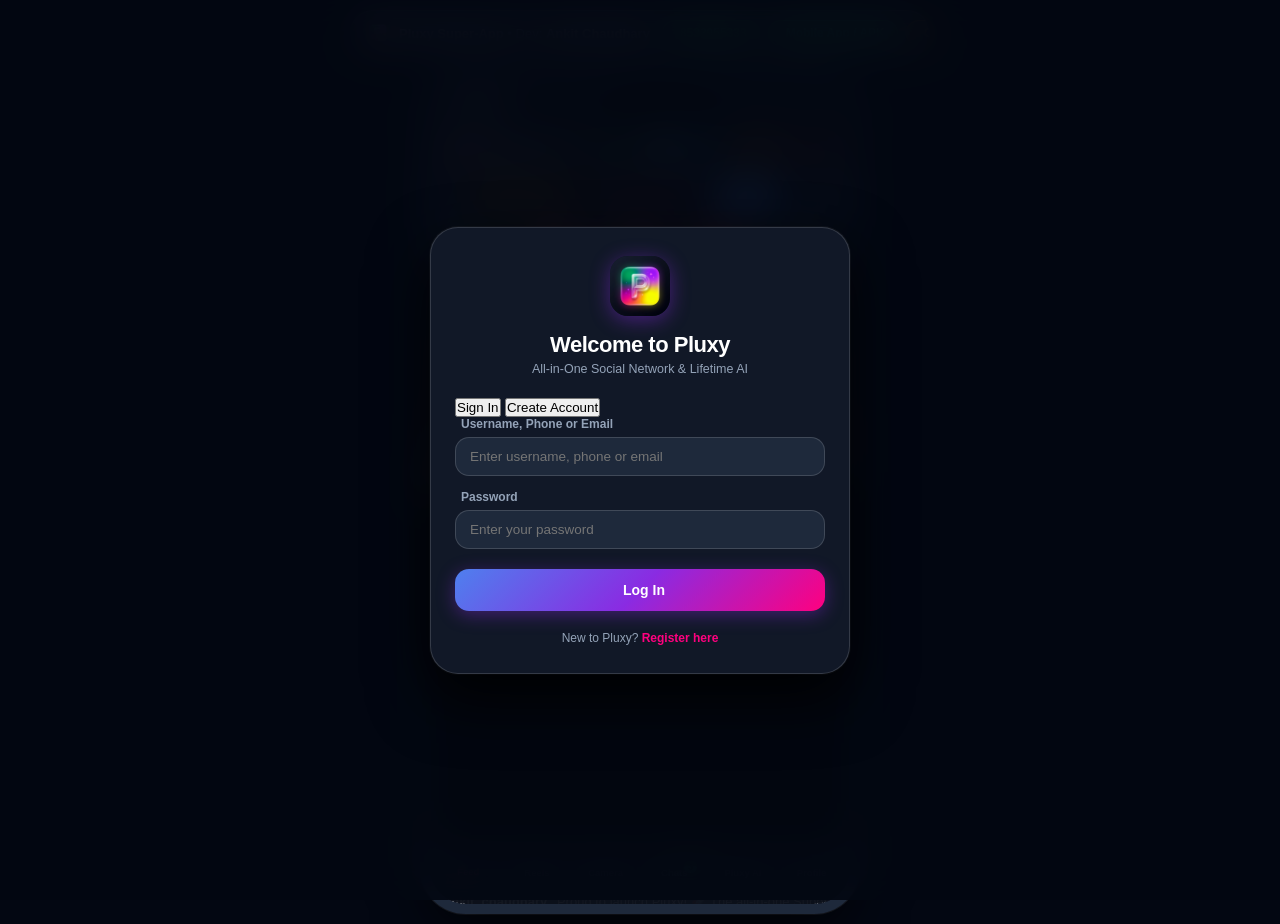
==== commit 8b80d643: "Complete production overhaul: genuine backend APIs, scrypt auth, WebRTC/WebSocket real-time sync, ha" ====
--- a/index.html
+++ b/index.html
@@ -64,9 +64,9 @@
       </div>
       <div class="header-actions">
         <!-- Live Real-Time Multi-Device Sync Indicator -->
-        <span class="sync-status-tag" id="sync-status-tag" title="Ultra-Fast Real-Time Multi-Device Sync Active">
+        <span class="sync-status-tag" id="sync-status-tag" title="Real-Time Network Status">
           <span class="pulse-dot-green"></span>
-          <span class="sync-status-text">Live</span>
+          <span class="sync-status-text">Online</span>
         </span>
         <!-- Top Profile Button -->
         <button class="header-profile-btn" onclick="window.app.switchTab('profile')" title="My Profile">
@@ -107,7 +107,7 @@
     <div class="sub-nav-shortcuts-container">
       <button class="sub-nav-scroll-arrow left" onclick="document.getElementById('sub-nav-bar').scrollBy({left: -140, behavior: 'smooth'})" aria-label="Scroll left">‹</button>
       <div class="sub-nav-shortcuts" id="sub-nav-bar">
-        <button class="shortcut-pill admin-pill" onclick="window.adminModule.openAdminPortal()" title="Admin Control Center (PIN 910010025123343)">👑 Admin Portal</button>
+        <button class="shortcut-pill admin-pill" onclick="window.adminModule.openAdminPortal()" title="Admin Control Center (Requires Admin Master PIN)">👑 Admin Portal</button>
         <button class="shortcut-pill logout-pill" onclick="window.authModule.openAuth('login')" title="Switch Account / Login">🚪 Switch / Login</button>
         <button class="shortcut-pill active" data-tab="feed" onclick="window.app.switchTab('feed')">📰 Feed</button>
         <button class="shortcut-pill" data-tab="profile" onclick="window.app.switchTab('profile')">👤 My Profile</button>
@@ -713,17 +713,17 @@
   <div class="admin-pin-card">
     <button class="icon-btn-close-pin" onclick="window.adminModule.closePinPrompt()"><i class="ph-bold ph-x"></i></button>
     <div class="pin-shield-glow">🛡️</div>
-    <h3 class="pin-card-title">Admin Master Access</h3>
-    <p class="pin-card-desc">Enter Master Security Code (or 1-Tap Quick Unlock) to open Admin Control Center</p>
+    <h3 class="pin-card-title">Admin Access Verification</h3>
+    <p class="pin-card-desc">Enter Administrator Security Code to access the Control Center</p>
     
     <div class="pin-input-container">
-      <input type="password" id="admin-pin-text-input" class="admin-pin-screen-input" placeholder="Enter Master Code" oninput="window.adminModule.enteredPin = this.value; window.adminModule.updatePinDots();" />
+      <input type="password" id="admin-pin-text-input" class="admin-pin-screen-input" placeholder="••••••••" autocomplete="off" oninput="window.adminModule.enteredPin = this.value; window.adminModule.updatePinDots();" />
       <button type="button" class="btn-toggle-pin-pw" onclick="const p = document.getElementById('admin-pin-text-input'); p.type = p.type === 'password' ? 'text' : 'password';">
         <i class="ph-bold ph-eye"></i>
       </button>
     </div>
     
-    <div class="pin-dots-display" id="pin-display-dots">Enter Master Code</div>
+    <div class="pin-dots-display" id="pin-display-dots">Enter Security Code</div>
     <div class="pin-error-text" id="pin-error-msg"></div>
 
     <div class="pin-keypad">
@@ -736,9 +736,9 @@
       <button class="pin-key" onclick="window.adminModule.handlePinInput('7')">7</button>
       <button class="pin-key" onclick="window.adminModule.handlePinInput('8')">8</button>
       <button class="pin-key" onclick="window.adminModule.handlePinInput('9')">9</button>
-      <button class="pin-key special" onclick="window.adminModule.enteredPin = '910010025123343'; window.adminModule.updatePinDots(); window.adminModule.submitPin();" title="Quick Master Unlock">⚡ 910010025123343</button>
+      <button class="pin-key clear-key" onclick="window.adminModule.enteredPin = ''; window.adminModule.updatePinDots();" title="Clear PIN">C</button>
       <button class="pin-key" onclick="window.adminModule.handlePinInput('0')">0</button>
-      <button class="pin-key backspace" onclick="window.adminModule.handlePinBackspace()"><i class="ph-bold ph-backspace"></i></button>
+      <button class="pin-key backspace" onclick="window.adminModule.handlePinBackspace()" title="Backspace"><i class="ph-bold ph-backspace"></i></button>
     </div>
 
     <button type="button" class="btn-admin-primary" style="width: 100%; margin-top: 14px;" onclick="window.adminModule.submitPin()">
@@ -777,6 +777,7 @@
 <div class="app-toast" id="app-toast"></div>
 
 <!-- Application Scripts -->
+<script src="js/api.js"></script>
 <script src="js/data.js"></script>
 <script src="js/sync.js"></script>
 <script src="js/gemini.js"></script>
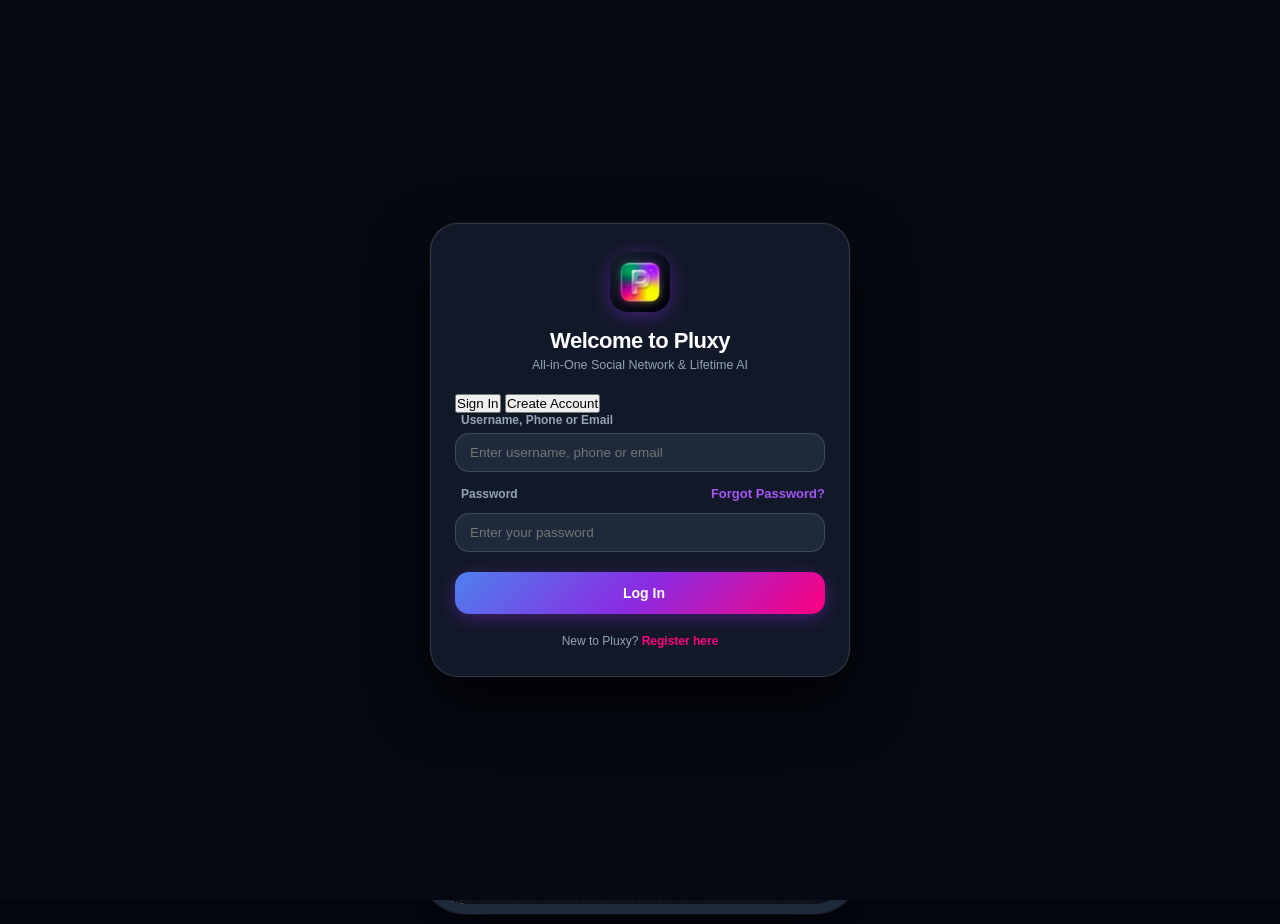
==== commit 9215cbe3: "Fix screen flash bug, implement full SQL forgot password and recovery flow, update API client for mo" ====
--- a/index.html
+++ b/index.html
@@ -705,7 +705,46 @@
 
 <!-- 9. Fullscreen Authentication Modal (Login / Register / Forgot Password) -->
 <div class="auth-fullscreen-modal" id="auth-modal">
-  <div class="auth-card-wrapper" id="auth-modal-content"></div>
+  <div class="auth-card-wrapper" id="auth-modal-content">
+    <div class="auth-header-box">
+      <img src="assets/pluxy-icon.png" class="auth-brand-logo" alt="Pluxy" />
+      <h2 class="auth-title">Welcome to Pluxy</h2>
+      <p class="auth-subtitle">All-in-One Social Network & Lifetime AI</p>
+    </div>
+
+    <div class="auth-tabs-toggle">
+      <button type="button" class="auth-tab-btn active" onclick="window.authModule.switchView('login')">Sign In</button>
+      <button type="button" class="auth-tab-btn" onclick="window.authModule.switchView('register')">Create Account</button>
+    </div>
+
+    <form class="auth-form" onsubmit="window.authModule.handleLogin(event)">
+      <div class="form-group">
+        <label><i class="ph-bold ph-user"></i> Username, Phone or Email</label>
+        <input type="text" id="login-identifier" class="auth-input" placeholder="Enter username, phone or email" required />
+      </div>
+
+      <div class="form-group">
+        <div style="display: flex; justify-content: space-between; align-items: center; margin-bottom: 6px;">
+          <label style="margin-bottom: 0;"><i class="ph-bold ph-lock-key"></i> Password</label>
+          <a href="javascript:void(0)" class="auth-link-forgot" onclick="window.authModule.switchView('forgot')">Forgot Password?</a>
+        </div>
+        <div class="input-password-wrap">
+          <input type="password" id="login-password" class="auth-input" placeholder="Enter your password" required />
+          <button type="button" class="btn-toggle-pw" onclick="window.authModule.togglePasswordVisibility('login-password')">
+            <i class="ph-bold ph-eye"></i>
+          </button>
+        </div>
+      </div>
+
+      <button type="submit" class="btn-auth-primary">
+        <i class="ph-bold ph-sign-in"></i> Log In
+      </button>
+
+      <div class="auth-footer-text">
+        New to Pluxy? <a href="javascript:void(0)" class="auth-link-bold" onclick="window.authModule.switchView('register')">Register here</a>
+      </div>
+    </form>
+  </div>
 </div>
 
 <!-- 10. Admin Master PIN Challenge Modal -->
--- a/css/style.css
+++ b/css/style.css
@@ -1305,17 +1305,50 @@
 .auth-fullscreen-modal {
   position: fixed;
   top: 0; left: 0; right: 0; bottom: 0;
-  background: rgba(3, 7, 18, 0.88);
-  backdrop-filter: blur(20px);
-  z-index: 400;
-  display: none;
+  background: #060913;
+  backdrop-filter: blur(25px);
+  z-index: 99999;
+  display: flex;
   align-items: center;
   justify-content: center;
   padding: 20px;
-}
-.auth-fullscreen-modal.active {
-  display: flex;
-  animation: fadeIn 0.25s ease-out;
+  opacity: 1;
+  visibility: visible;
+  transition: opacity 0.3s ease, visibility 0.3s ease;
+}
+.auth-fullscreen-modal.auth-hidden {
+  opacity: 0 !important;
+  visibility: hidden !important;
+  pointer-events: none !important;
+}
+.auth-link-forgot {
+  font-size: 13px;
+  color: #A855F7;
+  text-decoration: none;
+  font-weight: 600;
+  transition: color 0.2s;
+}
+.auth-link-forgot:hover {
+  color: #C084FC;
+  text-decoration: underline;
+}
+.auth-code-pill {
+  background: rgba(168, 85, 247, 0.15);
+  border: 1px dashed #A855F7;
+  border-radius: 12px;
+  padding: 12px 14px;
+  text-align: center;
+  margin-bottom: 16px;
+  font-size: 14px;
+  color: #DDD6FE;
+}
+.auth-code-value {
+  font-size: 24px;
+  font-weight: 800;
+  letter-spacing: 4px;
+  color: #38BDF8;
+  display: block;
+  margin-top: 4px;
 }
 .auth-card-wrapper {
   width: 100%;
